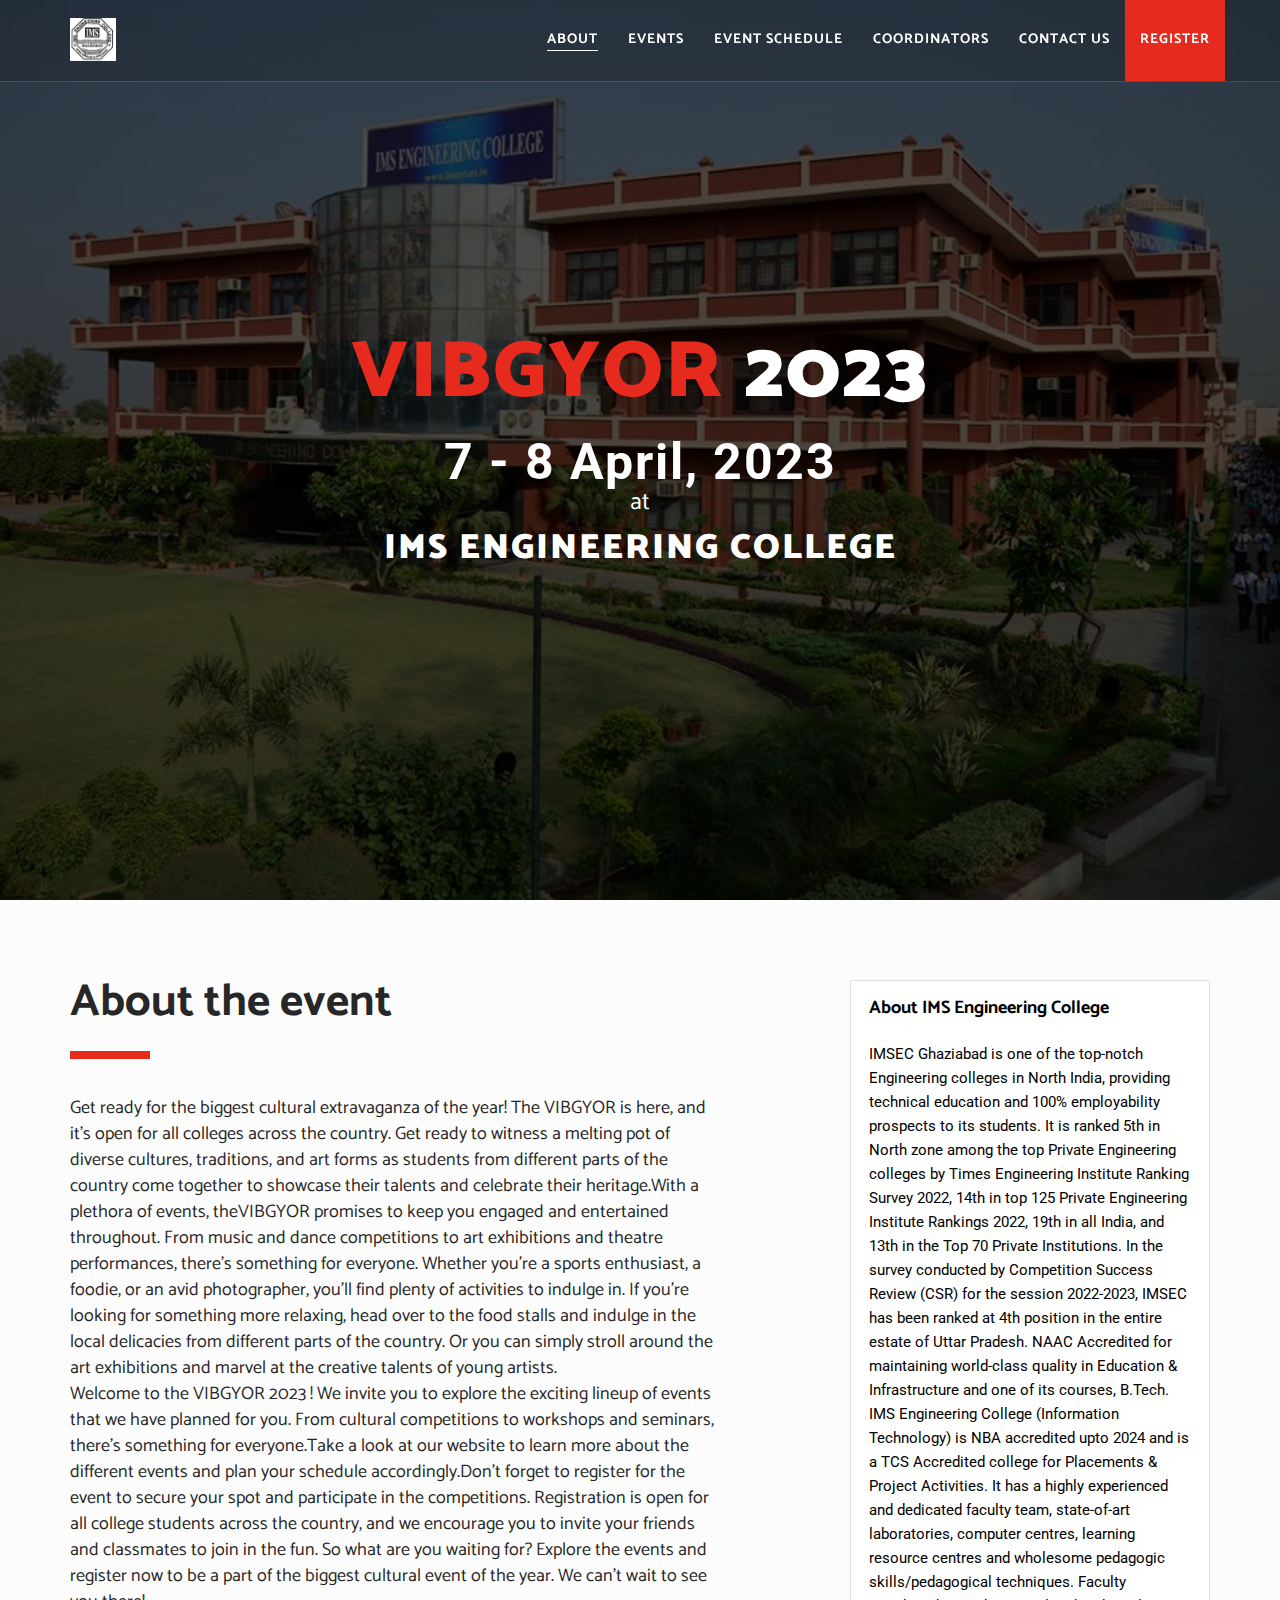
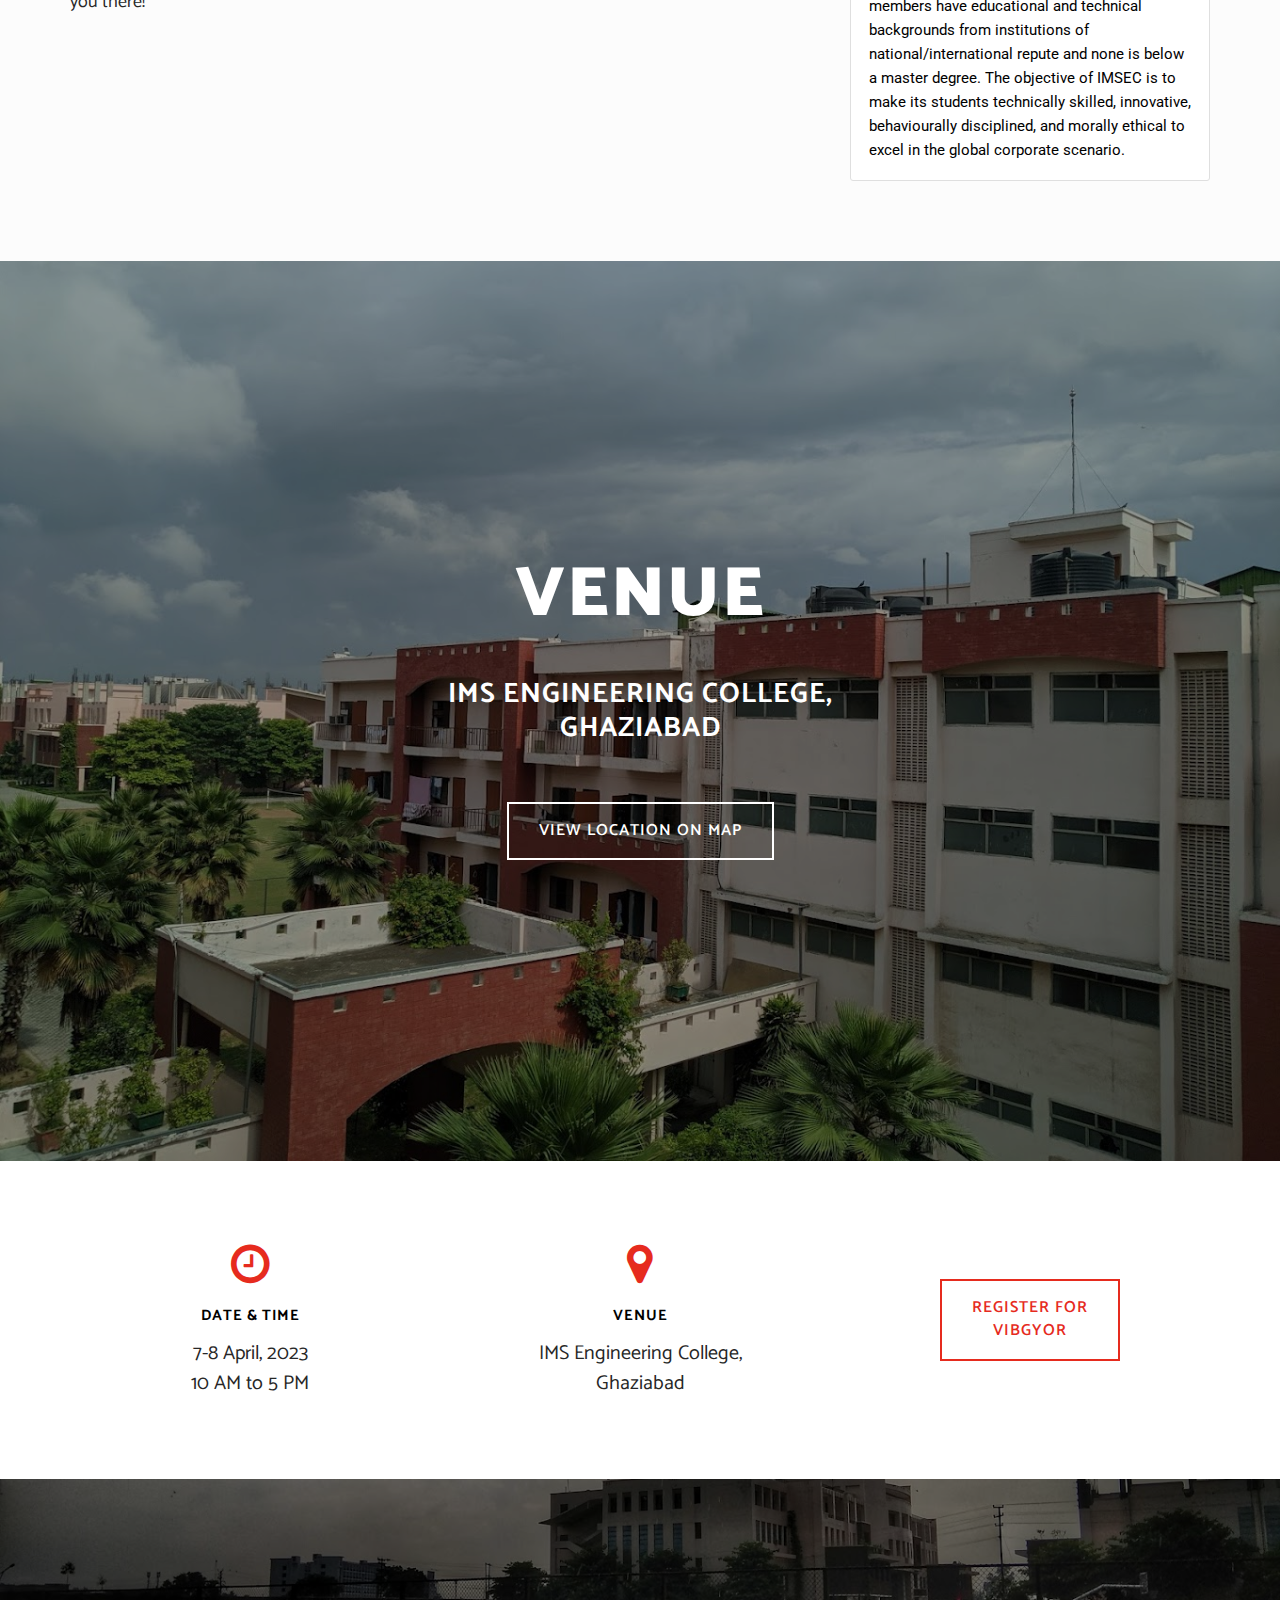
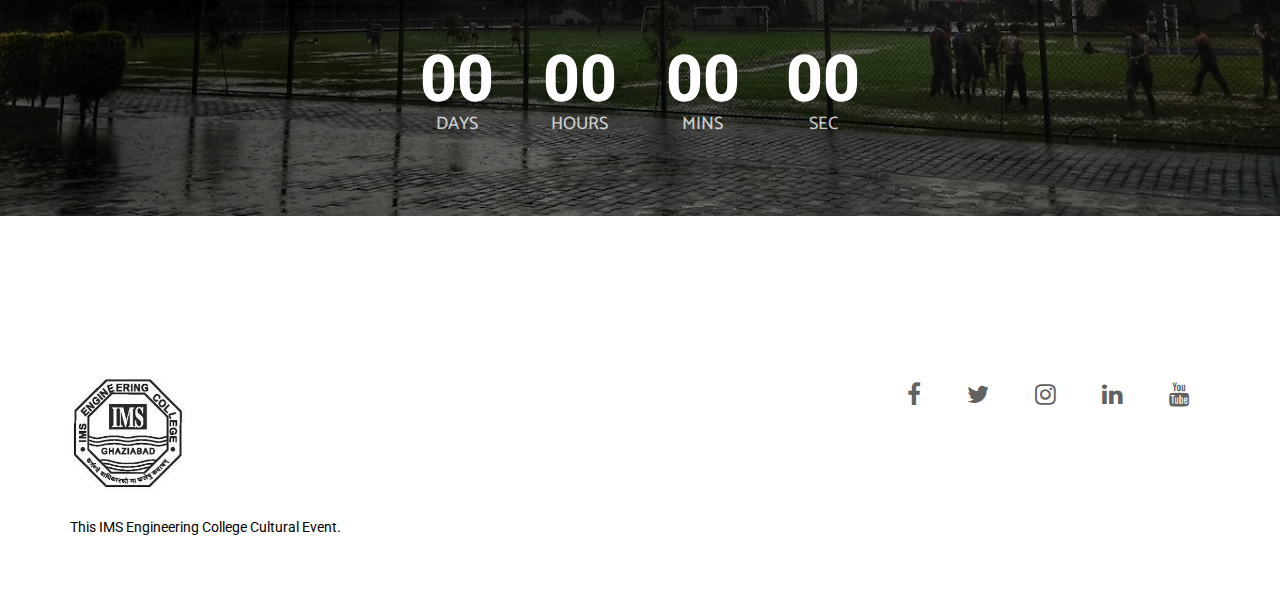
==== index.html @ cf1eb379 "file added" ====
<!DOCTYPE html>

<html class="no-js" lang="en">
<!--<![endif]-->

<head>
  <meta charset="utf-8">
  <meta name="viewport" content="width=device-width, initial-scale=1.0, maximum-scale=1">
  <meta http-equiv="X-UA-Compatible" content="IE=edge">

  <!-- Title, icon, description and keywords -->
  <title>VIBGYOR</title>
  <link rel="shortcut icon" href="res/images/ims.jpg">
  <meta name="description" content="TEDxJMI, x = independently organised TED event. Igniting Minds. This October, at Jamia Millia Islamia.">
  <meta name="keywords" content="TEDx, JMI, Jamia Millia Islamia, New Delhi, event, talks">

  <!-- Social media tags -->
  <!-- Open Graph -->
  <meta property="og:title" content="TEDxJMI">
  <meta property="og:description" content="Igniting Minds. This October, at Jamia Millia Islamia.">
  <meta property="og:image" content="https://tedxjmi.com/res/images/logos/light-social.jpg">
  <meta property="og:url" content="https://tedxjmi.com">
  <!-- Twitter -->
  <meta name="twitter:card" content="summary_large_image">
  <meta name="twitter:site" content="@TEDx_JMI">
  <!-- Google+ -->
  <meta itemprop="name" content="TEDxJMI">
  <meta itemprop="description" content="Igniting Minds. This October, at Jamia Millia Islamia.">
  <meta itemprop="image" content="https://tedxjmi.com/res/images/logos/light-social.jpg">

  <!-- Browser themes -->
  <meta name="theme-color" content="#000">

  <!-- Bootstrap -->
  <link rel="stylesheet" href="res/css/bootstrap.min.css">

  <!-- Font Icons -->
  <link rel="stylesheet" href="res/css/font-awesome.min.css">

  <!-- Plugins -->
  <link rel="stylesheet" href="res/css/flickity.min.css">
  <link rel="stylesheet" href="res/css/magnific-popup.css">

  <!-- Main styles -->
  <link rel="stylesheet" href="res/css/main.css">
  <link rel="stylesheet" href="res/css/style.css">

  <!-- Color skin -->
  <link rel="stylesheet" href="res/css/color_red.css">

  <!-- Modernizr JS for IE8 support of HTML5 elements and media queries -->
  <!--[if lt IE 8]>
  <script src="res/js/modernizr.min.js"></script>
  <![endif]-->
</head>

<body id="page-top">
  <!-- Navigation Start -->
  <nav id="navigation" class="navbar navbar-fixed-top">
    <div class="container">
      <div class="row">
        <div class="navbar-header col-lg-3">
          <button type="button" class="navbar-toggle collapsed" data-toggle="collapse" data-target="#navbar">
            <span class="sr-only">Toggle navigation</span>
            <span class="icon-bar"></span>
            <span class="icon-bar"></span>
            <span class="icon-bar"></span>
          </button>

          <a class="navbar-brand font-family-alt letter-spacing-1 text-extra-large text-uppercase" href="/">
            <img class="logo-navbar-dark" src="res/images/ims.jpg" alt="TEDxJMI"/>
          </a>
        </div>
        <!-- //.navbar-header -->

        <div id="navbar" class="navbar-collapse collapse col-lg-9 pull-right">
          <ul class="nav navbar-nav font-family-alt letter-spacing-1 text-uppercase font-weight-700">
            <li><a href="#page-top" class="page-scroll">About</a></li>
            <li><a href="events/index.html" class="line-height-unset">Events</a></li>
            <li><a href="LIST/Event Schedule.html" class="line-height-unset">EVENT SCHEDULE</a></li>
            <li><a href="LIST/Responsibility.html" class="line-height-unset">Coordinators</a></li>
            <li><a href="contact/index.html" class="line-height-unset">Contact Us</a></li>
            <li class="bg-base-color">
              <a href="./404.html" class="line-height-unset width-100">
                Register
              </a>
            </li>
          </ul>
        </div>
        <!-- //.navbar-collapse -->
      </div>
      <!-- //.row -->
    </div>
    <!-- //.container -->
  </nav>
  <!-- //Navigation End -->



  <!-- Section - Home Start -->
  <section id="home-bg-slideshow" class="bg-gray-dark-2 height-100 no-padding overflow-hidden width-100">
    <!-- BG Slideshow -->
    <div class="bg-slideshow-wrapper flexslider height-100 no-border no-border-radius no-margin width-100">
      <div class="slides height-100 width-100">
        <div class="bg-cover bg-overlay-black-7 display-block height-100 width-100">
          <div class="display-table height-100 position-absolute position-top position-left width-100">
            <div class="display-table-cell vertical-align-middle">
              <div class="container">
                <div class="row">
                  <div class="col-md-10 col-md-offset-1 text-center">
                    <h2 class="font-family-alt font-weight-900 letter-spacing-2 text-white xs-title-extra-large sm-title-extra-large-3 title-extra-large-5">
                      <span class="text-base-color">VIBGYOR</span> 2023
                    </h2>
                    <br>
                    <h3 class="font-weight-700 letter-spacing-2 text-white xs-title-large sm-title-extra-large title-extra-large-3">
                      7 - 8 April, 2023
                    </h3>
                    <p class="font-family-alt text-white sm-title-small title-medium">
                      at
                    </p>
                    <h4 class="font-family-alt font-weight-900 letter-spacing-2 text-uppercase text-white xs-title-small sm-title-medium title-extra-large">
                      IMS ENGINEERING COLLEGE
                    </h4>
                    <!-- <br>
                    <a href="/register/" class="btn btn-base-color sm-btn-medium btn-large">
                      Register Now
                    </a> -->
                  </div>
                  <!-- //.col-md-10 -->
                </div>
                <!-- //.row -->
              </div>
              <!-- //.container -->
            </div>
            <!-- //.display-table-cell -->
          </div>
          <!-- //.display-table -->
        </div>
        <!-- //.bg-cover -->

        <div class="bg-cover bg-overlay-black-7 display-block height-100 width-100">
          <div class="display-table height-100 position-absolute position-top position-left width-100">
            <div class="display-table-cell vertical-align-middle">
              <div class="container">
                <div class="row">
                  <div class="col-md-10 col-md-offset-1 text-center">
                    <h2 class="font-family-alt font-weight-900 letter-spacing-2 text-white xs-title-extra-large sm-title-extra-large-3 title-extra-large-5">
                      <span class="text-base-color">VIBGYOR</span> 2023
                    </h2>
                    <br>
                    <h3 class="font-weight-700 letter-spacing-2 text-white xs-title-large sm-title-extra-large title-extra-large-3">
                      7 - 8 April, 2023
                    </h3>
                    <p class="font-family-alt text-white sm-title-small title-medium">
                      at
                    </p>
                    <h4 class="font-family-alt font-weight-900 letter-spacing-2 text-uppercase text-white xs-title-small sm-title-medium title-extra-large">
                      IMS ENGINEERING COLLEGE
                    </h4>
                    <!-- <br>
                    <a href="/register/" class="btn btn-base-color sm-btn-medium btn-large">
                      Register Now
                    </a> -->
                  </div>
                  <!-- //.col-md-10 -->
                </div>
                <!-- //.row -->
              </div>
              <!-- //.container -->
            </div>
            <!-- //.display-table-cell -->
          </div>
          <!-- //.display-table -->
        </div>
        <!-- //.bg-cover -->
        
        
        <div class="bg-cover bg-overlay-black-7 display-block height-100 width-100">
          <div class="display-table height-100 position-absolute position-top position-left width-100">
            <div class="display-table-cell vertical-align-middle">
              <div class="container">
                <div class="row">
                  <div class="col-md-10 col-md-offset-1 text-center">
                    <h2 class="font-family-alt font-weight-900 letter-spacing-2 text-white xs-title-extra-large sm-title-extra-large-3 title-extra-large-5">
                      <span class="text-base-color">VIBGYOR</span> 2023
                    </h2>
                    <br>
                    <h3 class="font-weight-700 letter-spacing-2 text-white xs-title-large sm-title-extra-large title-extra-large-3">
                      7 - 8 April, 2023
                    </h3>
                    <p class="font-family-alt text-white sm-title-small title-medium">
                      at
                    </p>
                    <h4 class="font-family-alt font-weight-900 letter-spacing-2 text-uppercase text-white xs-title-small sm-title-medium title-extra-large">
                      IMS ENGINEERING COLLEGE
                    </h4>
                    <!-- <br>
                    <a href="/register/" class="btn btn-base-color sm-btn-medium btn-large">
                      Register Now
                    </a> -->
                  </div>
                  <!-- //.col-md-10 -->
                </div>
                <!-- //.row -->
              </div>
              <!-- //.container -->
            </div>
            <!-- //.display-table-cell -->
          </div>
          <!-- //.display-table -->
        </div>
        <!-- //.bg-cover -->
      </div>
      <!-- //.slides -->
    </div>
    <!-- //.bg-slideshow-wrapper -->
  </section>
  <!-- //Section - Home End -->



  <!-- Section - About Start -->
  <section id="about" class="bg-white-3 pull-up">
    <div class="container">
      <div class="row">
        <div class="col-sm-6 col-md-7">
          <h2 class="font-family-alt font-weight-700 sm-title-large title-extra-large-2 text-gray-dark-2">
            About the event
          </h2>
          <span class="bg-base-color margin-4 no-margin-bottom no-margin-rl separator-line-extra-thick-long"></span>
          <div class="row">
            <div class="col-md-12">
              <p class="font-family-alt margin-5-5 no-margin-bottom no-margin-rl sm-text-large text-extra-large text-gray-dark-2">
                Get ready for the biggest cultural extravaganza of the year! The VIBGYOR is here, and it's open for all colleges across the country. Get ready to witness a melting pot of diverse cultures, traditions, and art forms as students from different parts of the country come together to showcase their talents and celebrate their heritage.With a plethora of events, the​VIBGYOR promises to keep you engaged and entertained throughout. From music and dance competitions to art exhibitions and theatre performances, there's something for everyone. Whether you're a sports enthusiast, a foodie, or an avid photographer, you'll find plenty of activities to indulge in. If you're looking for something more relaxing, head over to the food stalls and indulge in the local delicacies from different parts of the country. Or you can simply stroll around the art exhibitions and marvel at the creative talents of young artists.<br>
                Welcome to the VIBGYOR 2023 ! We invite you to explore the exciting lineup of events that we have planned for you. From cultural competitions to workshops and seminars, there's something for everyone.Take a look at our website to learn more about the different events and plan your schedule accordingly.Don't forget to register for the event to secure your spot and participate in the competitions. Registration is open for all college students across the country, and we encourage you to invite your friends and classmates to join in the fun. So what are you waiting for? Explore the events and register now to be a part of the biggest cultural event of the year. We can't wait to see you there!
       
            </div>
            <!-- //.col-sm-6 -->
          </div>
          <!-- //.row -->
        </div>
        <!-- //.col-sm-6 -->

        <div class="col-sm-6 col-md-4 col-md-offset-1 xs-margin-8 xs-no-margin-rl xs-no-margin-bottom">
          <div class="testimonial">
            <div class="bg-white border border-gray-light border-round padding-5 width-100">
              <h4 class="font-weight-700 font-family-alt">
                About IMS Engineering College
              </h4>
              <br>
              <p class="no-margin text-gray-dark- text-large">
                IMSEC Ghaziabad is one of the top-notch Engineering colleges in North India, providing technical education and 100% employability prospects to its students. It is ranked 5th in North zone among the top Private Engineering colleges by Times Engineering Institute Ranking Survey 2022, 14th in top 125 Private Engineering Institute Rankings 2022, 19th in all India, and 13th in the Top 70 Private Institutions. In the survey conducted by Competition Success Review (CSR) for the session 2022-2023, IMSEC has been ranked at 4th position in the entire estate of Uttar Pradesh. NAAC Accredited for maintaining world-class quality in Education & Infrastructure and one of its courses, B.Tech. IMS Engineering College (Information Technology) is NBA accredited upto 2024 and is a TCS Accredited college for Placements & Project Activities. It has a highly experienced and dedicated faculty team, state-of-art laboratories, computer centres, learning resource centres and wholesome pedagogic skills/pedagogical techniques. Faculty members have educational and technical backgrounds from institutions of national/international repute and none is below a master degree. The objective of IMSEC is to make its students technically skilled, innovative, behaviourally disciplined, and morally ethical to excel in the global corporate scenario.</p>
            </div>
            <!-- //.bg-white -->
          </div>
          <!-- //.testimonial -->
        </div>
        <!-- //.col-sm-6 -->
      </div>
    </div>
    <!-- //.container -->
  </section>
  <!-- //Section - About End -->



  <!-- Section - Venue Start -->
  <section id="venue" class="bg-cover bg-overlay-black-4 display-table height-100 no-padding width-100">
    <div class="display-table-cell vertical-align-middle">
      <div class="container">
        <div class="row">
          <div class="col-md-8 col-md-offset-2 text-center">
            <h3 class="display-block font-family-alt font-weight-900 letter-spacing-2 text-uppercase text-white xs-title-extra-large-4 title-extra-large-4">
              Venue
            </h3>
            <br>
            <p class="font-family-alt letter-spacing-1 margin-3 no-margin-bottom no-margin-rl text-white xs-title-small title-large text-uppercase font-weight-700">
              IMS ENGINEERING COLLEGE,<br>
GHAZIABAD
            </p>
            <br>
            <a href="https://www.google.com/maps/dir//IMS+Engineering+College+National+Highway+24,+Near+Dasna+Adhyatmik+Nagar+Ghaziabad,+Uttar+Pradesh+201015/@28.681226,77.509006,16z/data=!4m5!4m4!1m0!1m2!1m1!1s0x390cf25bfb1911eb:0xf3ae086cec3c6807" target="_blank"
                class="btn btn-outline-white sm-btn-medium btn-large margin-4-5 no-margin-bottom no-margin-rl">
              View location on map
            </a>
          </div>
          <!-- //.col-md-8 -->
        </div>
        <!-- //.row -->
      </div>
      <!-- //.container -->
    </div>
    <!-- //.display-table-cell -->
  </section>
  <!-- //Section - Venue End -->



 


  <!-- Section - Event banner start -->
  <section id="event-banner" class="bg-white pull-up">
    <div class="container">
      <div class="row">
        <div class="col-sm-4 text-center">
          <i class="fa fa-clock-o display-block text-base-color title-extra-large-2"></i>
          <span class="display-block font-family-alt font-weight-700 letter-spacing-1 margin-5 no-margin-bottom no-margin-rl text-large text-uppercase">
            Date &amp; Time
          </span>
          <p class="margin-3 font-family-alt no-margin-bottom no-margin-rl title-small text-gray-dark-2">
            7-8 April, 2023<br>
            10 AM to 5 PM
          </p>
        </div>
        <!-- //.col-sm-4 -->

        <div class="col-sm-4 xs-margin-8 xs-no-margin-bottom xs-no-margin-rl text-center">
          <i class="fa fa-map-marker display-block text-base-color title-extra-large-2"></i>
          <span class="display-block font-family-alt font-weight-700 letter-spacing-1 margin-5 no-margin-bottom no-margin-rl text-large text-uppercase">
            Venue
          </span>
          <p class="margin-3 font-family-alt no-margin-bottom no-margin-rl title-small text-gray-dark-2">
            IMS Engineering College,<br>
            Ghaziabad
          </p>
        </div>
        <!-- //.col-sm-4 -->

        <div id="banner-registration" class="col-sm-4 xs-margin-8 xs-no-margin-bottom xs-no-margin-rl text-center">
          <a href="./404.html" class="btn btn-outline-base-color sm-btn-medium btn-large no-margin-rl">
            <span>Register For<br> VIBGYOR</span>
          </a>
        </div>
        <!-- //.col-sm-4 -->
      </div>
      <!-- //.row -->
    </div>
  </section>
  <!-- //Section - Event banner end -->



  <!-- Section - Parallax banner start -->
  <section id="home-bg-parallax" class="height-50 no-padding overflow-hidden width-100">
    <!-- BG Parallax -->
    <div class="bg-parallax bg-overlay-black-5 width-100"></div>

    <div class="display-table height-100 position-absolute position-top position-left width-100">
      <div class="display-table-cell vertical-align-middle">
        <div class="container">
          <div class="row">
            <div class="countdown-timer">
              <div class="days">
                <span class="value">00</span>
                <span class="label">DAYS</span>
              </div>
              <div class="hours">
                <span class="value">00</span>
                <span class="label">HOURS</span>
              </div>
              <div class="minutes">
                <span class="value">00</span>
                <span class="label">MINS</span>
              </div>
              <div class="seconds">
                <span class="value">00</span>
                <span class="label">SEC</span>
              </div>
            </div>
          </div>
          <!-- //.row -->
        </div>
        <!-- //.container -->
      </div>
      <!-- //.display-table-cell -->
    </div>
    <!-- //.display-table -->
  </section>
  <!-- //Section - Parallax banner end -->



  <!-- Footer Start -->
  <footer class="footer bg-white">
    <div class="container">
      <div class="row">
        <div class="col-sm-4">
          <div class="footer-logo xs-text-center">
            <img src="res/images/ims.jpg" alt="">
          </div>
          <!-- //.footer-logo -->
          <p class="disclaimer xs-text-center">
            This IMS Engineering College Cultural Event.          </p>
          <!-- //.disclaimer -->
        </div>
        <!-- //.col-sm-4 -->

        <div class="col-sm-8">
          <div class="footer-social text-right">
            <ul class="list-inline list-unstyled no-margin xs-text-center xs-title-small title-medium">
              <li><a href="https://www.facebook.com/IMSEC143/"><i class="fa fa-facebook"></i></a></li>
              <li><a href="https://twitter.com/IMSECGhaziabad"><i class="fa fa-twitter"></i></a></li>
              <li><a href="https://www.instagram.com/imsecghaziabad143/"><i class="fa fa-instagram"></i></a></li>
              <li><a href="https://www.linkedin.com/in/imsecghaziabad"><i class="fa fa-linkedin"></i></a></li>
              <li><a href="https://www.youtube.com/channel/UCYqo6uXH4BOp4juzGZhh-zg"><i class="fa fa-youtube"></i></a></li>

            </ul>
          </div>
          <!-- //.footer-social -->
        </div>
        <!-- //.col-sm-8 -->
      </div>
      <!-- //.row -->
    </div>
    <!-- //.container -->
  </footer>
  <!-- //Footer End -->


  <!-- Scroll to top -->
  <a href="#page-top" class="page-scroll scroll-to-top"><i class="fa fa-angle-up"></i></a>


  <!-- jQuery -->
  <script src="res/js/jquery.min.js"></script>

  <!-- Bootstrap -->
  <script src="res/js/bootstrap.min.js"></script>

  <!-- Plugins -->
  <script src="res/js/pace.min.js"></script>
  <script src="res/js/debouncer.min.js"></script>
  <script src="res/js/jquery.easing.min.js"></script>
  <script src="res/js/jquery.inview.min.js"></script>
  <script src="res/js/jquery.matchHeight.js"></script>
  <script src="res/js/isotope.pkgd.min.js"></script>
  <script src="res/js/imagesloaded.pkgd.min.js"></script>
  <script src="res/js/flickity.pkgd.min.js"></script>
  <script src="res/js/jquery.magnific-popup.min.js"></script>
  <script src="res/js/jquery.validate.min.js"></script>

  <!-- BG slideshow -->
  <script src="res/js/jquery.flexslider.min.js"></script>

  <!-- BG Parallax JS -->
  <script src="res/js/TweenMax.min.js"></script>
  <script src="res/js/ScrollMagic.min.js"></script>
  <script src="res/js/animation.gsap.min.js"></script>

  <!-- Theme -->
  <script src="res/js/main.js"></script>

  <!-- Countdown -->
  <script src="res/js/jquery.countdown.min.js"></script>
  <script src="res/js/countdown.js"></script>

</body>

</html>
---- res/css/main.css ----
@import url(https://fonts.googleapis.com/css?family=Roboto:300,400,700);
@import url(https://fonts.googleapis.com/css?family=Catamaran:400,700,900);

body,
html,
ul {
  margin: 0;
  padding: 0
}
ol {
  padding-left: 0
}

.features-box p,
img {
  -webkit-backface-visibility: hidden
}

body,
html {
  height: 100%
}

body {
  color: #000;
  font-family: Roboto, sans-serif;
  font-size: 14px;
  -webkit-font-smoothing: antialiased;
  line-height: 23px;
  overflow-x: hidden
}

p {
  font-size: 16px
}

a,
a:active {
  color: #626262;
  text-decoration: none
}

a:focus,
a:hover {
  color: #272727;
  text-decoration: none
}

a:focus {
  outline: 0!important
}

img {
  height: auto;
  max-width: 100%
}

video {
  background-size: cover;
  display: table-cell;
  vertical-align: middle;
  width: 100%
}

dl,
ol,
ul {
  list-style-position: outside
}

ul {
  list-style: none
}

iframe {
  border: 0
}

input,
select,
textarea {
  letter-spacing: 1px;
  margin: 0 0 20px;
  max-width: 100%;
  padding: 8px 15px;
  resize: none;
  width: 100%;
  border: 2px solid rgba(0, 0, 0, .13)!important;
  font-size: 13px
}

input[type=button],
input[type=text],
input[type=email],
input[type=search],
input[type=password],
input[type=submit],
select,
textarea {
  -webkit-appearance: none;
  -moz-appearance: none;
  appearance: none;
  border-radius: 0;
  -webkit-transition: border .2s ease-in-out;
  -moz-transition: border .2s ease-in-out;
  -o-transition: border .2s ease-in-out;
  transition: border .2s ease-in-out;
  padding: 12px 24px
}

input:focus,
textarea:focus {
  border: 1px solid #989898;
  outline: 0
}

input[type=submit] {
  width: auto
}

select {
  color: #272727;
  outline: 0
}

select::-ms-expand {
  display: none
}

.select-wrapper {
  background: url(../images/icons/select-arrow.png) 97% 50% no-repeat #fff;
  box-shadow: none;
  margin-bottom: 20px;
  overflow: hidden;
  width: 100%
}

.select-wrapper select {
  background-color: transparent;
  background-image: none;
  cursor: pointer;
  margin-bottom: 0
}

form .error {
  border-color: #c00!important
}

form label.error {
  display: none!important
}

::selection {
  background: #dfdfdf;
  color: #000
}

::-moz-selection {
  background: #dfdfdf;
  color: #000
}

::-webkit-input-placeholder {
  color: #666!important;
  font-size: 13px;
  text-overflow: ellipsis
}

:-moz-placeholder {
  color: #666!important;
  font-size: 13px;
  opacity: 1;
  text-overflow: ellipsis
}

:-ms-input-placeholder {
  color: #666!important;
  font-size: 13px;
  opacity: 1;
  text-overflow: ellipsis
}

::-webkit-scrollbar {
  width: 12px
}

::-webkit-scrollbar-track {
  -webkit-box-shadow: inset 0 0 6px rgba(0, 0, 0, .3);
  -moz-box-shadow: inset 0 0 6px rgba(0, 0, 0, .3);
  box-shadow: inset 0 0 6px rgba(0, 0, 0, .3)
}

::-webkit-scrollbar-thumb {
  background: rgba(210, 210, 210, .8);
  -webkit-box-shadow: inset 0 0 6px rgba(0, 0, 0, .5);
  -moz-box-shadow: inset 0 0 6px rgba(0, 0, 0, .5);
  box-shadow: inset 0 0 6px rgba(0, 0, 0, .5)
}

::-webkit-scrollbar-thumb:window-inactive {
  background: rgba(210, 210, 210, .4)
}

h1,
h2,
h3,
h4,
h5,
h6 {
  margin: 0;
  padding: 0
}

.text-extra-small {
  font-size: 10px!important;
  line-height: 15px!important
}

.text-small {
  font-size: 11px!important;
  line-height: 20px!important
}

.text-medium {
  font-size: 14px!important;
  line-height: 22px!important
}

.text-large {
  font-size: 15px!important;
  line-height: 24px!important
}

.text-extra-large {
  font-size: 18px!important;
  line-height: 26px!important
}

.title-small {
  font-size: 20px!important;
  line-height: 30px!important
}

.title-medium {
  font-size: 24px!important;
  line-height: 32px!important
}

.title-large {
  font-size: 28px!important;
  line-height: 34px!important
}

.title-extra-large {
  font-size: 35px!important;
  line-height: 38px!important
}

.title-extra-large-2 {
  font-size: 45px!important;
  line-height: 45px!important
}

.title-extra-large-3 {
  font-size: 50px!important;
  line-height: 50px!important
}

.title-extra-large-4 {
  font-size: 70px!important;
  line-height: 70px!important
}

.title-extra-large-5 {
  font-size: 80px!important;
  line-height: 80px!important
}

.title-big {
  font-size: 100px!important;
  line-height: 100px!important
}

.title-big-2 {
  font-size: 125px!important;
  line-height: 125px!important
}

.title-big-3 {
  font-size: 150px!important;
  line-height: 150px!important
}

.font-family-base {
  font-family: Roboto, sans-serif!important
}

.btn,
.font-family-alt {
  font-family: Catamaran, sans-serif!important
}

.font-weight-100 {
  font-weight: 100!important
}

.font-weight-300 {
  font-weight: 300!important
}

.font-weight-400 {
  font-weight: 400!important
}

.font-weight-600 {
  font-weight: 600!important
}

.font-weight-700 {
  font-weight: 700!important
}

.font-weight-900 {
  font-weight: 900!important
}

.letter-spacing-1 {
  letter-spacing: 1px!important
}

.letter-spacing-2 {
  letter-spacing: 2px!important
}

.letter-spacing-3 {
  letter-spacing: 3px!important
}

.letter-spacing-4 {
  letter-spacing: 4px!important
}

.letter-spacing-5 {
  letter-spacing: 5px!important
}

.letter-spacing-6 {
  letter-spacing: 6px!important
}

.letter-spacing-7 {
  letter-spacing: 7px!important
}

.letter-spacing-8 {
  letter-spacing: 8px!important
}

.letter-spacing-9 {
  letter-spacing: 9px!important
}

.letter-spacing-10 {
  letter-spacing: 10px!important
}

.no-letter-spacing {
  letter-spacing: 0!important
}

.line-height-none {
  line-height: 0!important
}

.line-height-unset {
  line-height: unset!important
}

.text-decoration-line-through {
  text-decoration: line-through!important
}

.text-decoration-underline {
  text-decoration: underline!important
}

.text-transform-none {
  text-transform: none!important
}

.text-transform-unset {
  text-transform: unset!important
}

.word-wrap {
  word-wrap: break-word
}

.bg-cover,
.bg-fix,
.bg-parallax {
  background-repeat: no-repeat!important;
  overflow: hidden;
  background-position: center center!important;
  position: relative;
  background-size: cover!important
}

.bg-fix {
  -webkit-animation-duration: 0s;
  -webkit-animation-fill-mode: none;
  background-attachment: fixed!important
}

.bg-parallax {
  height: 150%;
  top: -75%
}

.bg-position-top {
  background-position: right top!important
}

.bg-position-right {
  background-position: right center!important
}

.bg-position-left {
  background-position: left center!important
}

.bg-hover-transparent:hover {
  background-color: transparent!important
}

.bg-overlay-black-1,
.bg-overlay-black-2,
.bg-overlay-black-3,
.bg-overlay-black-4,
.bg-overlay-black-5,
.bg-overlay-black-6,
.bg-overlay-black-7,
.bg-overlay-black-8,
.bg-overlay-black-9,
.bg-overlay-gray-1,
.bg-overlay-gray-2,
.bg-overlay-gray-3,
.bg-overlay-gray-4,
.bg-overlay-gray-5,
.bg-overlay-gray-6,
.bg-overlay-gray-7,
.bg-overlay-gray-8,
.bg-overlay-gray-9 {
  position: relative
}

.bg-overlay-black-1:before,
.bg-overlay-black-2:before,
.bg-overlay-black-3:before,
.bg-overlay-black-4:before,
.bg-overlay-black-5:before,
.bg-overlay-black-6:before,
.bg-overlay-black-7:before,
.bg-overlay-black-8:before,
.bg-overlay-black-9:before,
.bg-overlay-gray-1:before,
.bg-overlay-gray-2:before,
.bg-overlay-gray-3:before,
.bg-overlay-gray-4:before,
.bg-overlay-gray-5:before,
.bg-overlay-gray-6:before,
.bg-overlay-gray-7:before,
.bg-overlay-gray-8:before,
.bg-overlay-gray-9:before {
  content: '';
  display: block;
  height: 100%;
  left: 0;
  position: absolute;
  top: 0;
  width: 100%
}

.bg-overlay-black-1:before {
  background: rgba(0, 0, 0, .1)!important
}

.bg-overlay-black-2:before {
  background: rgba(0, 0, 0, .2)!important
}

.bg-overlay-black-3:before {
  background: rgba(0, 0, 0, .3)!important
}

.bg-overlay-black-4:before {
  background: rgba(0, 0, 0, .4)!important
}

.bg-overlay-black-5:before {
  background: rgba(0, 0, 0, .5)!important
}

.bg-overlay-black-6:before {
  background: rgba(0, 0, 0, .6)!important
}

.bg-overlay-black-7:before {
  background: rgba(0, 0, 0, .7)!important
}

.bg-overlay-black-8:before {
  background: rgba(0, 0, 0, .8)!important
}

.bg-overlay-black-9:before {
  background: rgba(0, 0, 0, .9)!important
}

.bg-overlay-gray-1:before {
  background: rgba(37, 37, 37, .1)!important
}

.bg-overlay-gray-2:before {
  background: rgba(37, 37, 37, .2)!important
}

.bg-overlay-gray-3:before {
  background: rgba(37, 37, 37, .3)!important
}

.bg-overlay-gray-4:before {
  background: rgba(37, 37, 37, .4)!important
}

.bg-overlay-gray-5:before {
  background: rgba(37, 37, 37, .5)!important
}

.bg-overlay-gray-6:before {
  background: rgba(37, 37, 37, .6)!important
}

.bg-overlay-gray-7:before {
  background: rgba(37, 37, 37, .7)!important
}

.bg-overlay-gray-8:before {
  background: rgba(37, 37, 37, .8)!important
}

.bg-overlay-gray-9:before {
  background: rgba(37, 37, 37, .9)!important
}

.border {
  border: 1px solid rgba(0, 0, 0, .1)!important
}

.border-top {
  border-top: 1px solid rgba(0, 0, 0, .1)
}

.border-right {
  border-right: 1px solid rgba(0, 0, 0, .1)
}

.border-bottom {
  border-bottom: 1px solid rgba(0, 0, 0, .1)
}

.border-left {
  border-left: 1px solid rgba(0, 0, 0, .1)
}

.border-thick {
  border-width: 2px!important
}

.border-medium-thick {
  border-width: 3px!important
}

.border-extra-thick {
  border-width: 4px!important
}

.no-border-tb,
.no-border-top {
  border-top: none!important
}

.no-border-bottom,
.no-border-tb {
  border-bottom: none!important
}

.no-border-right,
.no-border-rl {
  border-right: none!important
}

.no-border-left,
.no-border-rl {
  border-left: none!important
}

.border-circle {
  border-radius: 50%!important
}

.border-round {
  border-radius: 3px!important
}

.no-border {
  border: none!important
}

.no-border-radius {
  border-radius: 0!important
}

.button {
  margin-top: 0;
  margin-bottom: 0
}

.btn {
  border: 2px solid transparent;
  border-radius: 0;
  display: inline-block;
  font-size: 12px;
  font-weight: 600;
  letter-spacing: 1px;
  margin-right: 15px;
  padding: 8px 20px 9px;
  text-transform: uppercase;
  width: auto;
  -webkit-transition: all .2s ease-in-out;
  -moz-transition: all .2s ease-in-out;
  -o-transition: all .2s ease-in-out;
  transition: all .2s ease-in-out
}

.btn:hover {
  background-color: transparent
}

.btn:focus {
  border-width: 2px!important
}

.btn i {
  margin-right: 5px
}

.btn-round {
  border-radius: 4px!important
}

.btn.btn-extra-small {
  font-size: 9px;
  padding: 4px 12px 3px
}

.btn.btn-small {
  font-size: 11px;
  padding: 5px 14px
}

.btn.btn-medium {
  font-size: 14px;
  padding: 10px 22px
}

.btn.btn-large {
  font-size: 16px;
  padding: 16px 30px
}

.btn.btn-extra-large {
  font-size: 18px;
  padding: 18px 35px
}

.btn.btn-hover-transparent:hover {
  background-color: transparent!important
}

.btn.btn-border-thin,
.btn.btn-border-thin:focus {
  border-width: 1px!important
}

.btn.btn-border-thick,
.btn.btn-border-thick:focus {
  border-width: 4px!important
}

.display-block {
  display: block!important
}

.display-inherit {
  display: inherit!important
}

.display-inline {
  display: inline!important
}

.display-inline-block {
  display: inline-block!important
}

.display-none {
  display: none!important
}

.display-table {
  display: table!important
}

.display-table-cell {
  display: table-cell!important
}

.ease {
  -webkit-transition: all .2s ease-in-out;
  -moz-transition: all .2s ease-in-out;
  -o-transition: all .2s ease-in-out;
  transition: all .2s ease-in-out
}

.title-sideline-base-color,
.title-sideline-black,
.title-sideline-blue,
.title-sideline-gray,
.title-sideline-gray-dark,
.title-sideline-gray-dark-2,
.title-sideline-gray-light,
.title-sideline-gray-light-2,
.title-sideline-green,
.title-sideline-green-2,
.title-sideline-orange,
.title-sideline-orange-2,
.title-sideline-pink,
.title-sideline-purple,
.title-sideline-red,
.title-sideline-white,
.title-sideline-white-2,
.title-sideline-white-3,
.title-strikethrough-base-color,
.title-strikethrough-black,
.title-strikethrough-blue,
.title-strikethrough-gray,
.title-strikethrough-gray-dark,
.title-strikethrough-gray-dark-2,
.title-strikethrough-gray-light,
.title-strikethrough-gray-light-2,
.title-strikethrough-green,
.title-strikethrough-green-2,
.title-strikethrough-orange,
.title-strikethrough-orange-2,
.title-strikethrough-pink,
.title-strikethrough-purple,
.title-strikethrough-red,
.title-strikethrough-white,
.title-strikethrough-white-2,
.title-strikethrough-white-3,
.title-underline-base-color,
.title-underline-black,
.title-underline-blue,
.title-underline-gray,
.title-underline-gray-dark,
.title-underline-gray-dark-2,
.title-underline-gray-light,
.title-underline-gray-light-2,
.title-underline-green,
.title-underline-green-2,
.title-underline-orange,
.title-underline-orange-2,
.title-underline-pink,
.title-underline-purple,
.title-underline-red,
.title-underline-thick-base-color,
.title-underline-thick-black,
.title-underline-thick-blue,
.title-underline-thick-gray,
.title-underline-thick-gray-dark,
.title-underline-thick-gray-dark-2,
.title-underline-thick-gray-light,
.title-underline-thick-gray-light-2,
.title-underline-thick-green,
.title-underline-thick-green-2,
.title-underline-thick-orange,
.title-underline-thick-orange-2,
.title-underline-thick-pink,
.title-underline-thick-purple,
.title-underline-thick-red,
.title-underline-thick-white,
.title-underline-thick-white-2,
.title-underline-thick-white-3,
.title-underline-white,
.title-underline-white-2,
.title-underline-white-3 {
  display: inline-block
}

.title-sideline-base-color,
.title-sideline-black,
.title-sideline-blue,
.title-sideline-gray,
.title-sideline-gray-dark,
.title-sideline-gray-dark-2,
.title-sideline-gray-light,
.title-sideline-gray-light-2,
.title-sideline-green,
.title-sideline-green-2,
.title-sideline-orange,
.title-sideline-orange-2,
.title-sideline-pink,
.title-sideline-purple,
.title-sideline-red,
.title-sideline-white,
.title-sideline-white-2,
.title-sideline-white-3,
.title-strikethrough-base-color,
.title-strikethrough-black,
.title-strikethrough-blue,
.title-strikethrough-gray,
.title-strikethrough-gray-dark,
.title-strikethrough-gray-dark-2,
.title-strikethrough-gray-light,
.title-strikethrough-gray-light-2,
.title-strikethrough-green,
.title-strikethrough-green-2,
.title-strikethrough-orange,
.title-strikethrough-orange-2,
.title-strikethrough-pink,
.title-strikethrough-purple,
.title-strikethrough-red,
.title-strikethrough-white,
.title-strikethrough-white-2,
.title-strikethrough-white-3 {
  position: relative
}

.title-underline-base-color,
.title-underline-black,
.title-underline-blue,
.title-underline-gray,
.title-underline-gray-dark,
.title-underline-gray-dark-2,
.title-underline-gray-light,
.title-underline-gray-light-2,
.title-underline-green,
.title-underline-green-2,
.title-underline-orange,
.title-underline-orange-2,
.title-underline-pink,
.title-underline-purple,
.title-underline-red,
.title-underline-white,
.title-underline-white-2,
.title-underline-white-3 {
  border-bottom: 2px solid transparent;
  padding-bottom: 3px
}

.title-underline-thick-base-color,
.title-underline-thick-black,
.title-underline-thick-blue,
.title-underline-thick-gray,
.title-underline-thick-gray-dark,
.title-underline-thick-gray-dark-2,
.title-underline-thick-gray-light,
.title-underline-thick-gray-light-2,
.title-underline-thick-green,
.title-underline-thick-green-2,
.title-underline-thick-orange,
.title-underline-thick-orange-2,
.title-underline-thick-pink,
.title-underline-thick-purple,
.title-underline-thick-red,
.title-underline-thick-white,
.title-underline-thick-white-2,
.title-underline-thick-white-3 {
  border-bottom: 5px solid transparent;
  padding-bottom: 4px
}

.title-sideline-base-color,
.title-sideline-black,
.title-sideline-blue,
.title-sideline-gray,
.title-sideline-gray-dark,
.title-sideline-gray-dark-2,
.title-sideline-gray-light,
.title-sideline-gray-light-2,
.title-sideline-green,
.title-sideline-green-2,
.title-sideline-orange,
.title-sideline-orange-2,
.title-sideline-pink,
.title-sideline-purple,
.title-sideline-red,
.title-sideline-white,
.title-sideline-white-2,
.title-sideline-white-3 {
  padding: 0
}

.title-sideline-base-color:before,
.title-sideline-black:before,
.title-sideline-blue:before,
.title-sideline-gray-dark-2:before,
.title-sideline-gray-dark:before,
.title-sideline-gray-light-2:before,
.title-sideline-gray-light:before,
.title-sideline-gray:before,
.title-sideline-green-2:before,
.title-sideline-green:before,
.title-sideline-orange-2:before,
.title-sideline-orange:before,
.title-sideline-pink:before,
.title-sideline-purple:before,
.title-sideline-red:before,
.title-sideline-white-2:before,
.title-sideline-white-3:before,
.title-sideline-white:before {
  content: '';
  margin-top: -2px;
  position: absolute;
  left: -20px;
  top: 50%;
  width: 12px;
  height: 4px
}

.title-strikethrough-base-color:before,
.title-strikethrough-black:before,
.title-strikethrough-blue:before,
.title-strikethrough-gray-dark-2:before,
.title-strikethrough-gray-dark:before,
.title-strikethrough-gray-light-2:before,
.title-strikethrough-gray-light:before,
.title-strikethrough-gray:before,
.title-strikethrough-green-2:before,
.title-strikethrough-green:before,
.title-strikethrough-orange-2:before,
.title-strikethrough-orange:before,
.title-strikethrough-pink:before,
.title-strikethrough-purple:before,
.title-strikethrough-red:before,
.title-strikethrough-white-2:before,
.title-strikethrough-white-3:before,
.title-strikethrough-white:before {
  content: '';
  display: block;
  margin-top: -1px;
  position: absolute;
  top: 50%;
  left: 0;
  width: 100%;
  height: 2px
}

.height-50 {
  height: 50%!important
}

.height-100 {
  height: 100%!important
}

.height-auto {
  height: auto!important
}

.min-height-100 {
  min-height: 100%
}

.img-box-shadow {
  box-shadow: 0 0 25px 0 rgba(0, 0, 0, .04)
}

.img-box-shadow-shallow {
  box-shadow: 0 0 20px 0 rgba(0, 0, 0, .06)
}

.img-box-shadow-wide {
  box-shadow: 0 23px 40px rgba(0, 0, 0, .2)
}

.margin-1 {
  margin: 1%!important
}

.margin-1-5 {
  margin: 1.5%!important
}

.margin-2 {
  margin: 2%!important
}

.margin-2-5 {
  margin: 2.5%!important
}

.margin-3 {
  margin: 3%!important
}

.margin-3-5 {
  margin: 3.5%!important
}

.margin-4 {
  margin: 4%!important
}

.margin-4-5 {
  margin: 4.5%!important
}

.margin-5 {
  margin: 5%!important
}

.margin-5-5 {
  margin: 5.5%!important
}

.margin-6 {
  margin: 6%!important
}

.margin-6-5 {
  margin: 6.5%!important
}

.margin-7 {
  margin: 7%!important
}

.margin-7-5 {
  margin: 7.5%!important
}

.margin-8 {
  margin: 8%!important
}

.margin-8-5 {
  margin: 8.5%!important
}

.margin-9 {
  margin: 9%!important
}

.margin-9-5 {
  margin: 9.5%!important
}

.margin-10 {
  margin: 10%!important
}

.margin-10-5 {
  margin: 10.5%!important
}

.margin-11 {
  margin: 11%!important
}

.margin-11-5 {
  margin: 11.5%!important
}

.margin-12 {
  margin: 12%!important
}

.margin-12-5 {
  margin: 12.5%!important
}

.margin-13 {
  margin: 13%!important
}

.margin-13-5 {
  margin: 13.5%!important
}

.margin-14 {
  margin: 14%!important
}

.margin-14-5 {
  margin: 14.5%!important
}

.margin-15 {
  margin: 15%!important
}

.margin-15-5 {
  margin: 15.5%!important
}

.margin-16 {
  margin: 16%!important
}

.margin-16-5 {
  margin: 16.5%!important
}

.margin-17 {
  margin: 17%!important
}

.margin-17-5 {
  margin: 17.5%!important
}

.margin-18 {
  margin: 18%!important
}

.margin-18-5 {
  margin: 18.5%!important
}

.margin-19 {
  margin: 19%!important
}

.margin-19-5 {
  margin: 19.5%!important
}

.margin-20 {
  margin: 20%!important
}

.margin-20-5 {
  margin: 20.5%!important
}

.no-margin-tb,
.no-margin-top {
  margin-top: 0!important
}

.no-margin-bottom,
.no-margin-tb {
  margin-bottom: 0!important
}

.margin-rl-auto {
  margin-right: auto!important;
  margin-left: auto!important
}

.margin-top-16p {
  margin-top: 16px;
}

.no-margin-right,
.no-margin-rl {
  margin-right: 0!important
}

.no-margin-left,
.no-margin-rl {
  margin-left: 0!important
}

.no-margin {
  margin: 0!important
}

.opacity-0 {
  opacity: 0!important
}

.opacity-1 {
  opacity: .1!important
}

.opacity-2 {
  opacity: .2!important
}

.opacity-3 {
  opacity: .3!important
}

.opacity-4 {
  opacity: .4!important
}

.opacity-5 {
  opacity: .5!important
}

.opacity-6 {
  opacity: .6!important
}

.opacity-7 {
  opacity: .7!important
}

.opacity-8 {
  opacity: .8!important
}

.opacity-9 {
  opacity: .9!important
}

.no-opacity {
  opacity: 1!important
}

.overflow-auto {
  overflow: auto!important
}

.overflow-hidden {
  overflow: hidden!important
}

.overflow-visible {
  overflow: visible!important
}

.padding-1 {
  padding: 1%!important
}

.padding-1-5 {
  padding: 1.5%!important
}

.padding-2 {
  padding: 2%!important
}

.padding-2-5 {
  padding: 2.5%!important
}

.padding-3 {
  padding: 3%!important
}

.padding-3-5 {
  padding: 3.5%!important
}

.padding-4 {
  padding: 4%!important
}

.padding-4-5 {
  padding: 4.5%!important
}

.padding-5 {
  padding: 5%!important
}

.padding-5-5 {
  padding: 5.5%!important
}

.padding-6 {
  padding: 6%!important
}

.padding-6-5 {
  padding: 6.5%!important
}

.padding-7 {
  padding: 7%!important
}

.padding-7-5 {
  padding: 7.5%!important
}

.padding-8 {
  padding: 8%!important
}

.padding-8-5 {
  padding: 8.5%!important
}

.padding-9 {
  padding: 9%!important
}

.padding-9-5 {
  padding: 9.5%!important
}

.padding-10 {
  padding: 10%!important
}

.padding-10-5 {
  padding: 10.5%!important
}

.padding-11 {
  padding: 11%!important
}

.padding-11-5 {
  padding: 11.5%!important
}

.padding-12 {
  padding: 12%!important
}

.padding-12-5 {
  padding: 12.5%!important
}

.padding-13 {
  padding: 13%!important
}

.padding-13-5 {
  padding: 13.5%!important
}

.padding-14 {
  padding: 14%!important
}

.padding-14-5 {
  padding: 14.5%!important
}

.padding-15 {
  padding: 15%!important
}

.padding-15-5 {
  padding: 15.5%!important
}

.padding-16 {
  padding: 16%!important
}

.padding-16-5 {
  padding: 16.5%!important
}

.padding-17 {
  padding: 17%!important
}

.padding-17-5 {
  padding: 17.5%!important
}

.padding-18 {
  padding: 18%!important
}

.padding-18-5 {
  padding: 18.5%!important
}

.padding-19 {
  padding: 19%!important
}

.padding-19-5 {
  padding: 19.5%!important
}

.padding-20 {
  padding: 20%!important
}

.padding-20-5 {
  padding: 20.5%!important
}

.padding-tb-9px {
  padding-top: 9px;
  padding-bottom: 9px
}

.no-padding-tb,
.no-padding-top {
  padding-top: 0!important
}

.no-padding-bottom,
.no-padding-tb {
  padding-bottom: 0!important
}

.padding-rl-13px {
  padding-right: 13px;
  padding-left: 13px
}

.no-padding-right,
.no-padding-rl {
  padding-right: 0!important
}

.no-padding-left,
.no-padding-rl {
  padding-left: 0!important
}

.no-padding {
  padding: 0!important
}

.position-absolute {
  position: absolute!important
}

.position-fixed {
  position: fixed!important
}

.position-relative {
  position: relative!important
}

.position-top {
  top: 0!important
}

.position-right {
  right: 0!important
}

.position-bottom {
  bottom: 0!important
}

.position-left {
  left: 0!important
}

.position-top-50 {
  top: 50%!important
}

.position-left-50 {
  left: 50%!important
}

.separator-line,
.separator-line-extra-thick,
.separator-line-extra-thick-full,
.separator-line-extra-thick-long,
.separator-line-full,
.separator-line-long,
.separator-line-medium-thick,
.separator-line-medium-thick-full,
.separator-line-medium-thick-long,
.separator-line-thick,
.separator-line-thick-full,
.separator-line-thick-long,
.separator-line-thin,
.separator-line-thin-full,
.separator-line-thin-long {
  display: block
}

.separator-line-thin,
.separator-line-thin-full,
.separator-line-thin-long {
  height: 1px
}

.separator-line,
.separator-line-full,
.separator-line-long {
  height: 2px
}

.separator-line-thick,
.separator-line-thick-full,
.separator-line-thick-long {
  height: 4px
}

.separator-line-medium-thick,
.separator-line-medium-thick-full,
.separator-line-medium-thick-long {
  height: 6px
}

.separator-line-extra-thick,
.separator-line-extra-thick-full,
.separator-line-extra-thick-long {
  height: 8px
}

.separator-line,
.separator-line-extra-thick,
.separator-line-medium-thick,
.separator-line-thick,
.separator-line-thin {
  width: 30px
}

.separator-line-extra-thick-long,
.separator-line-long,
.separator-line-medium-thick-long,
.separator-line-thick-long,
.separator-line-thin-long {
  width: 80px
}

.separator-line-extra-thick-full,
.separator-line-full,
.separator-line-medium-thick-full,
.separator-line-thick-full,
.separator-line-thin-full {
  width: 100%
}

.vertical-align-top {
  vertical-align: top!important
}

.vertical-align-middle {
  vertical-align: middle!important
}

.vertical-align-bottom {
  vertical-align: bottom!important
}

.width-20 {
  width: 20%!important
}

.width-25 {
  width: 25%!important
}

.width-50 {
  width: 50%!important
}

.width-100 {
  width: 100%!important
}

.width-auto {
  width: auto!important
}

.min-width-100 {
  min-width: 100%
}

.features-box:hover .show-on-hover:not(.disabled) {
  opacity: .8
}

.features-box .box-shadow-yes {
  -webkit-box-shadow: 5px 5px 30px 0 rgba(0, 0, 0, .03);
  -moz-box-shadow: 5px 5px 30px 0 rgba(0, 0, 0, .03);
  box-shadow: 5px 5px 30px 0 rgba(0, 0, 0, .03)
}

.features-box .show-on-hover {
  opacity: 0
}

.features-box .show-on-hover.active {
  opacity: .8
}

.carousel.carousel-fullscreen,
.carousel.carousel-fullscreen .flickity-viewport {
  height: 100%!important;
  width: 100%!important
}

.gallery-grid figcaption,
.gallery-grid figcaption .display-table,
.gallery-grid img {
  -webkit-transition: all .3s ease;
  -moz-transition: all .3s ease;
  -o-transition: all .3s ease;
  transition: all .3s ease
}

.gallery-wrapper {
  clear: both;
  width: 100%
}

.gallery-grid .item {
  float: left
}

.gallery-grid figure {
  overflow: hidden;
  position: relative;
  width: 100%;
  height: 100%
}

.gallery-grid figcaption {
  background-color: rgba(0, 0, 0, .6);
  height: 100%;
  opacity: 0;
  position: absolute;
  top: 0;
  left: 0;
  width: 100%
}

.gallery-grid figure:hover figcaption,
.mfp-bg {
  opacity: 1
}

.gallery-grid figcaption a {
  display: block;
  height: 100%;
  position: absolute;
  top: 0;
  left: 0;
  width: 100%
}

.gallery-grid figcaption .display-table {
  bottom: 0;
  margin-bottom: -100%;
  position: absolute;
  text-align: center;
  left: 0;
  width: 100%;
  height: 50%
}

.gallery-grid figcaption .display-table-cell {
  padding: 0 50px;
  vertical-align: middle
}

.gallery-grid img {
  display: block;
  position: relative;
  top: 0;
  width: 100%
}

.gallery-grid.grid-col-2 .item {
  width: 50%
}

.gallery-grid.grid-col-3 .item {
  width: 33.33%
}

.gallery-grid.grid-col-4 .item {
  width: 25%
}

.gallery-grid.gutter-small {
  margin-left: -11px
}

.gallery-grid.gutter-small .item {
  padding: 0 0 11px 11px
}

.gallery-grid.gutter-medium {
  margin-left: -22px
}

.gallery-grid.gutter-medium .item {
  padding: 0 0 22px 22px
}

.gallery-grid.gutter-wide {
  margin-left: -40px
}

.gallery-grid.gutter-wide .item {
  padding: 0 0 40px 40px
}

.gallery-grid figure a {
  cursor: url(../images/icons/zoom-in-white.png), pointer
}

.gallery-grid figure:hover img {
  transform: scale(1.2, 1.2);
  -webkit-transform: scale(1.2, 1.2);
  -ms-transform: scale(1.2, 1.2)
}

.gallery-grid figure:hover figcaption .display-table {
  margin-bottom: 0
}

.mfp-bg {
  background: #fefefe
}

.mfp-figure:after {
  -webkit-box-shadow: 0 50px 80px 0 rgba(0, 0, 0, .2);
  -moz-box-shadow: 0 50px 80px 0 rgba(0, 0, 0, .2);
  box-shadow: 0 50px 80px 0 rgba(0, 0, 0, .2)
}

.mfp-counter,
.mfp-title {
  font-family: Catamaran, sans-serif;
  font-size: 11px;
  font-weight: 700;
  text-transform: uppercase;
  letter-spacing: 1px
}

.mfp-counter-curr,
.mfp-title {
  color: #000
}

.mfp-counter {
  color: #626262
}

.mfp-iframe-holder .mfp-close,
.mfp-image-holder .mfp-close,
.navbar.navbar-white.shrink .navbar-brand,
.navbar.navbar-white.shrink .navbar-nav>li>a {
  color: #000
}

.mfp-zoom-out-cur,
.mfp-zoom-out-cur .mfp-image-holder .mfp-close {
  cursor: url(../images/icons/zoom-out-dark.png), -moz-zoom-out;
  cursor: url(../images/icons/zoom-out-dark.png), -webkit-zoom-out;
  cursor: url(../images/icons/zoom-out-dark.png), zoom-out
}

.mfp-arrow {
  height: 60px!important;
  margin-top: -30px!important;
  width: 60px!important
}

.mfp-arrow:after,
.mfp-arrow:before {
  display: none!important
}

.mfp-arrow-left,
.mfp-arrow-right {
  background-position: center center!important;
  background-repeat: no-repeat!important
}

.mfp-arrow-right {
  background-image: url(../images/icons/arrow-right-dark.png)!important;
  right: 25px!important
}

.mfp-arrow-left {
  background-image: url(../images/icons/arrow-left-dark.png)!important;
  left: 25px!important
}

.mfp-fade.mfp-bg,
.mfp-fade.mfp-wrap .mfp-content {
  -webkit-transition: all .15s ease-out;
  -moz-transition: all .15s ease-out;
  -o-transition: all .15s ease-out;
  transition: all .15s ease-out
}

.mfp-fade.mfp-bg,
.mfp-fade.mfp-bg.mfp-removing,
.mfp-fade.mfp-wrap .mfp-content,
.mfp-fade.mfp-wrap.mfp-removing .mfp-content {
  opacity: 0
}

.mfp-fade.mfp-bg.mfp-ready {
  opacity: .98
}

.mfp-fade.mfp-wrap.mfp-ready .mfp-content {
  opacity: 1
}

.pace {
  -webkit-pointer-events: none;
  pointer-events: none;
  -webkit-user-select: none;
  -moz-user-select: none;
  user-select: none
}

.pace-inactive {
  display: none
}

.pace .pace-progress {
  height: 3px;
  position: fixed;
  right: 100%;
  top: 0;
  width: 100%;
  z-index: 2000
}

.navbar,
.navbar.navbar-white.shrink .navbar-nav>li.active>a:before,
.navbar.shrink {
  background-color: #000
}

.navbar .navbar-nav>li.active>a:before,
.navbar .navbar-toggle .icon-bar,
.navbar.navbar-white.shrink {
  background-color: #fff
}

.navbar .navbar-brand,
.navbar .navbar-nav>li>a {
  color: #fff
}

.navbar,
.navbar .container,
.navbar .header-action-button,
.navbar .navbar-brand,
.navbar .navbar-brand img,
.navbar .navbar-nav>li {
  -webkit-transition: all .2s ease-in-out;
  -moz-transition: all .2s ease-in-out;
  -o-transition: all .2s ease-in-out;
  transition: all .2s ease-in-out
}

.navbar {
  border: none;
  border-radius: 0;
  display: inline-table;
  margin: 0;
  width: 100%
}

.navbar .container {
  display: table-cell;
  position: relative;
  vertical-align: middle;
  height: 80px
}

.navbar .navbar-brand {
  height: 80px;
  line-height: 80px!important;
  padding: 0 15px
}

.navbar .navbar-brand img {
  display: inline-block;
  max-height: 43px;
  position: absolute;
  top: 18px;
  left: auto
}

.navbar .navbar-brand img.logo-navbar-white {
  opacity: 0
}

.navbar .navbar-toggle {
  border: 1px solid #fff;
  border-radius: 0;
  margin-top: 24px
}

.navbar .navbar-toggle:focus,
.navbar .navbar-toggle:hover {
  background-color: transparent;
  cursor: pointer
}

.navbar .navbar-nav>li.active>a,
.navbar .navbar-nav>li>a:focus,
.navbar .navbar-nav>li>a:hover {
  background-color: inherit
}

.navbar .navbar-collapse {
  box-shadow: none
}

.navbar .navbar-nav>li {
  padding: 10px 0 10px 30px
}

.navbar .navbar-nav>li.active>a:focus,
.navbar .navbar-nav>li.active>a:hover {
  background-color: inherit;
  opacity: 1
}

.navbar .navbar-nav>li.active>a:before {
  content: '';
  display: block;
  position: absolute;
  bottom: 0;
  left: 0;
  width: 100%;
  height: 1px
}

.navbar .navbar-nav>li>a {
  display: inline-block;
  padding: 0 0 1px;
  position: relative;
  -webkit-transition: opacity .2s ease-in-out;
  -moz-transition: opacity .2s ease-in-out;
  -o-transition: opacity .2s ease-in-out;
  transition: opacity .2s ease-in-out
}

.navbar .navbar-nav>li>a:hover {
  opacity: .8
}

.scroll-to-top,
.title-sideline-black:before {
  background-color: #000
}

.navbar .navbar-nav>li.action-button>a:focus,
.navbar .navbar-nav>li.action-button>a:hover {
  opacity: 1
}

.navbar .header-action-button {
  height: 80px;
  line-height: 80px
}

.navbar.shrink {
  -webkit-box-shadow: 0 8px 17px -8px rgba(0, 0, 0, .1);
  -moz-box-shadow: 0 8px 17px -8px rgba(0, 0, 0, .1);
  box-shadow: 0 8px 17px -8px rgba(0, 0, 0, .1)
}

.navbar.shrink .header-action-button {
  height: 60px;
  line-height: 60px
}

.navbar.navbar-white.shrink {
  opacity: .96
}

.navbar.navbar-white.shrink .navbar-brand img.logo-navbar-dark {
  opacity: 0
}

.navbar.navbar-white.shrink .navbar-brand img.logo-navbar-white {
  opacity: 1
}

section {
  padding: 0;
  padding-top: 120px;
  padding-bottom: 60px;
  position: relative
}
section.pull-up {
  padding-top: 60px;
}

.scroll-to-top {
  border-radius: 2px;
  display: none;
  position: fixed;
  right: 35px;
  top: 94%;
  text-align: center;
  z-index: 999
}

.scroll-to-top i {
  color: #fff;
  font-size: 18px;
  margin: 0 6px
}

.title-underline-black,
.title-underline-thick-black {
  border-color: #000
}

.title-underline-gray,
.title-underline-thick-gray {
  border-color: #989898
}

.title-underline-gray-dark,
.title-underline-thick-gray-dark {
  border-color: #626262
}

.title-underline-gray-dark-2,
.title-underline-thick-gray-dark-2 {
  border-color: #272727
}

.title-underline-gray-light,
.title-underline-thick-gray-light {
  border-color: #dfdfdf
}

.title-underline-gray-light-2,
.title-underline-thick-gray-light-2 {
  border-color: #f6f6f6
}

.title-underline-thick-white,
.title-underline-white {
  border-color: #fff
}

.title-underline-thick-white-2,
.title-underline-white-2 {
  border-color: #fefefe
}

.title-underline-thick-white-3,
.title-underline-white-3 {
  border-color: #fcfcfc
}

.title-underline-blue,
.title-underline-thick-blue {
  border-color: #4a90e2
}

.title-underline-green,
.title-underline-thick-green {
  border-color: #33cb98
}

.title-underline-green-2,
.title-underline-thick-green-2 {
  border-color: #66b772
}

.title-underline-orange,
.title-underline-thick-orange {
  border-color: #ff7e5b
}

.title-underline-orange-2,
.title-underline-thick-orange-2 {
  border-color: #ffa84c
}

.title-underline-pink,
.title-underline-thick-pink {
  border-color: #ff4081
}

.title-underline-purple,
.title-underline-thick-purple {
  border-color: #aa2e85
}

.title-underline-red,
.title-underline-thick-red {
  border-color: #ef494d
}

.title-sideline-gray:before {
  background-color: #989898
}

.title-sideline-gray-dark:before {
  background-color: #626262
}

.title-sideline-gray-dark-2:before {
  background-color: #272727
}

.title-sideline-gray-light:before {
  background-color: #dfdfdf
}

.title-sideline-gray-light-2:before {
  background-color: #f6f6f6
}

.title-sideline-white:before {
  background-color: #fff
}

.title-sideline-white-2:before {
  background-color: #fefefe
}

.title-sideline-white-3:before {
  background-color: #fcfcfc
}

.title-sideline-blue:before {
  background-color: #4a90e2
}

.title-sideline-green:before {
  background-color: #33cb98
}

.title-sideline-green-2:before {
  background-color: #66b772
}

.title-sideline-orange:before {
  background-color: #ff7e5b
}

.title-sideline-orange-2:before {
  background-color: #ffa84c
}

.title-sideline-pink:before {
  background-color: #ff4081
}

.title-sideline-purple:before {
  background-color: #aa2e85
}

.title-sideline-red:before {
  background-color: #ef494d
}

.title-strikethrough-black:before {
  background-color: #000
}

.title-strikethrough-gray:before {
  background-color: #989898
}

.title-strikethrough-gray-dark:before {
  background-color: #626262
}

.title-strikethrough-gray-dark-2:before {
  background-color: #272727
}

.title-strikethrough-gray-light:before {
  background-color: #dfdfdf
}

.title-strikethrough-gray-light-2:before {
  background-color: #f6f6f6
}

.title-strikethrough-white:before {
  background-color: #fff
}

.title-strikethrough-white-2:before {
  background-color: #fefefe
}

.title-strikethrough-white-3:before {
  background-color: #fcfcfc
}

.title-strikethrough-blue:before {
  background-color: #4a90e2
}

.title-strikethrough-green:before {
  background-color: #33cb98
}

.title-strikethrough-green-2:before {
  background-color: #66b772
}

.title-strikethrough-orange:before {
  background-color: #ff7e5b
}

.title-strikethrough-orange-2:before {
  background-color: #ffa84c
}

.title-strikethrough-pink:before {
  background-color: #ff4081
}

.title-strikethrough-purple:before {
  background-color: #aa2e85
}

.title-strikethrough-red:before {
  background-color: #ef494d
}

.text-black {
  color: #000!important
}

.text-gray {
  color: #989898!important
}

.text-gray-dark {
  color: #626262!important
}

.text-gray-dark-2 {
  color: #272727!important
}

.text-gray-light {
  color: #dfdfdf!important
}

.text-gray-light-2 {
  color: #f6f6f6!important
}

.text-white {
  color: #fff!important
}

.text-white-2 {
  color: #fefefe!important
}

.text-white-3 {
  color: #fcfcfc!important
}

.text-blue {
  color: #4a90e2!important
}

.text-green {
  color: #33cb98!important
}

.text-green-2 {
  color: #66b772!important
}

.text-orange {
  color: #ff7e5b!important
}

.text-orange-2 {
  color: #ffa84c!important
}

.text-pink {
  color: #ff4081!important
}

.text-purple {
  color: #aa2e85!important
}

.text-red {
  color: #ef494d!important
}

.text-hover-black:focus,
.text-hover-black:hover {
  color: #000!important
}

.text-hover-gray:focus,
.text-hover-gray:hover {
  color: #989898!important
}

.text-hover-gray-dark:focus,
.text-hover-gray-dark:hover {
  color: #626262!important
}

.text-hover-gray-dark-2:focus,
.text-hover-gray-dark-2:hover {
  color: #272727!important
}

.text-hover-gray-light:focus,
.text-hover-gray-light:hover {
  color: #dfdfdf!important
}

.text-hover-gray-light-2:focus,
.text-hover-gray-light-2:hover {
  color: #f6f6f6!important
}

.text-hover-white:focus,
.text-hover-white:hover {
  color: #fff!important
}

.text-hover-white-2:focus,
.text-hover-white-2:hover {
  color: #fefefe!important
}

.text-hover-white-3:focus,
.text-hover-white-3:hover {
  color: #fcfcfc!important
}

.text-hover-blue:focus,
.text-hover-blue:hover {
  color: #4a90e2!important
}

.text-hover-green:focus,
.text-hover-green:hover {
  color: #33cb98!important
}

.text-hover-green-2:focus,
.text-hover-green-2:hover {
  color: #66b772!important
}

.text-hover-orange:focus,
.text-hover-orange:hover {
  color: #ff7e5b!important
}

.text-hover-orange-2:focus,
.text-hover-orange-2:hover {
  color: #ffa84c!important
}

.text-hover-pink:focus,
.text-hover-pink:hover {
  color: #ff4081!important
}

.text-hover-purple:focus,
.text-hover-purple:hover {
  color: #aa2e85!important
}

.text-hover-red:focus,
.text-hover-red:hover {
  color: #ef494d!important
}

.bg-black {
  background-color: #000!important
}

.bg-gray {
  background-color: #989898!important
}

.bg-gray-dark {
  background-color: #626262!important
}

.bg-gray-dark-2 {
  background-color: #272727!important
}

.bg-gray-light {
  background-color: #dfdfdf!important
}

.bg-gray-light-2 {
  background-color: #f6f6f6!important
}

.bg-white {
  background-color: #fff!important
}

.bg-white-2 {
  background-color: #fefefe!important
}

.bg-white-3 {
  background-color: #fcfcfc!important
}

.bg-blue {
  background-color: #4a90e2!important
}

.bg-green {
  background-color: #33cb98!important
}

.bg-green-2 {
  background-color: #66b772!important
}

.bg-orange {
  background-color: #ff7e5b!important
}

.bg-orange-2 {
  background-color: #ffa84c!important
}

.bg-pink {
  background-color: #ff4081!important
}

.bg-purple {
  background-color: #aa2e85!important
}

.bg-red {
  background-color: #ef494d!important
}

.bg-hover-black:hover {
  background-color: #000!important
}

.bg-hover-gray:hover {
  background-color: #989898!important
}

.bg-hover-gray-dark:hover {
  background-color: #626262!important
}

.bg-hover-gray-dark-2:hover {
  background-color: #272727!important
}

.bg-hover-gray-light:hover {
  background-color: #dfdfdf!important
}

.bg-hover-gray-light-2:hover {
  background-color: #f6f6f6!important
}

.bg-hover-white:hover {
  background-color: #fff!important
}

.bg-hover-white-2:hover {
  background-color: #fefefe!important
}

.bg-hover-white-3:hover {
  background-color: #fcfcfc!important
}

.bg-hover-blue:hover {
  background-color: #4a90e2!important
}

.bg-hover-green:hover {
  background-color: #33cb98!important
}

.bg-hover-green-2:hover {
  background-color: #66b772!important
}

.bg-hover-orange:hover {
  background-color: #ff7e5b!important
}

.bg-hover-orange-2:hover {
  background-color: #ffa84c!important
}

.bg-hover-pink:hover {
  background-color: #ff4081!important
}

.bg-hover-purple:hover {
  background-color: #aa2e85!important
}

.bg-hover-red:hover {
  background-color: #ef494d!important
}

.border-black {
  border-color: #000!important
}

.border-gray {
  border-color: #989898!important
}

.border-gray-dark {
  border-color: #626262!important
}

.border-gray-dark-2 {
  border-color: #272727!important
}

.border-gray-light {
  border-color: #dfdfdf!important
}

.border-gray-light-2 {
  border-color: #f6f6f6!important
}

.border-white {
  border-color: #fff!important
}

.border-white-2 {
  border-color: #fefefe!important
}

.border-white-3 {
  border-color: #fcfcfc!important
}

.border-blue {
  border-color: #4a90e2!important
}

.border-green {
  border-color: #33cb98!important
}

.border-green-2 {
  border-color: #66b772!important
}

.border-orange {
  border-color: #ff7e5b!important
}

.border-orange-2 {
  border-color: #ffa84c!important
}

.border-pink {
  border-color: #ff4081!important
}

.border-purple {
  border-color: #aa2e85!important
}

.border-red {
  border-color: #ef494d!important
}

.btn.btn-base-color {
  color: #fff
}

.btn.btn-base-color:hover {
  opacity: .9
}

.btn.btn-base-color.btn-hover-transparent:hover {
  opacity: 1
}

.btn.btn-color-black {
  background-color: #000;
  color: #fff
}

.btn.btn-color-black:hover {
  opacity: .9
}

.btn.btn-color-black.btn-hover-transparent:hover {
  border-color: #000;
  color: #000;
  opacity: 1
}

.btn.btn-color-gray {
  background-color: #989898;
  color: #fff
}

.btn.btn-color-gray:hover {
  opacity: .9
}

.btn.btn-color-gray.btn-hover-transparent:hover {
  border-color: #989898;
  color: #989898;
  opacity: 1
}

.btn.btn-color-gray-dark {
  background-color: #626262;
  color: #fff
}

.btn.btn-color-gray-dark:hover {
  opacity: .9
}

.btn.btn-color-gray-dark.btn-hover-transparent:hover {
  border-color: #626262;
  color: #626262;
  opacity: 1
}

.btn.btn-color-gray-dark-2 {
  background-color: #272727;
  color: #fff
}

.btn.btn-color-gray-dark-2:hover {
  opacity: .9
}

.btn.btn-color-gray-dark-2.btn-hover-transparent:hover {
  border-color: #272727;
  color: #272727;
  opacity: 1
}

.btn.btn-color-gray-light {
  background-color: #dfdfdf;
  color: #fff
}

.btn.btn-color-gray-light:hover {
  opacity: .9
}

.btn.btn-color-gray-light.btn-hover-transparent:hover {
  border-color: #dfdfdf;
  color: #dfdfdf;
  opacity: 1
}

.btn.btn-color-gray-light-2 {
  background-color: #f6f6f6;
  color: #fff
}

.btn.btn-color-gray-light-2:hover {
  opacity: .9
}

.btn.btn-color-gray-light-2.btn-hover-transparent:hover {
  border-color: #f6f6f6;
  color: #f6f6f6;
  opacity: 1
}

.btn.btn-color-white {
  background-color: #fff;
  color: #fff
}

.btn.btn-color-white:hover {
  opacity: .9
}

.btn.btn-color-white.btn-hover-transparent:hover {
  border-color: #fff;
  color: #fff;
  opacity: 1
}

.btn.btn-color-white-2 {
  background-color: #fefefe;
  color: #fff
}

.btn.btn-color-white-2:hover {
  opacity: .9
}

.btn.btn-color-white-2.btn-hover-transparent:hover {
  border-color: #fefefe;
  color: #fefefe;
  opacity: 1
}

.btn.btn-color-white-3 {
  background-color: #fcfcfc;
  color: #fff
}

.btn.btn-color-white-3:hover {
  opacity: .9
}

.btn.btn-color-white-3.btn-hover-transparent:hover {
  border-color: #fcfcfc;
  color: #fcfcfc;
  opacity: 1
}

.btn.btn-color-blue {
  background-color: #4a90e2;
  color: #fff
}

.btn.btn-color-blue:hover {
  opacity: .9
}

.btn.btn-color-blue.btn-hover-transparent:hover {
  border-color: #4a90e2;
  color: #4a90e2;
  opacity: 1
}

.btn.btn-color-green {
  background-color: #33cb98;
  color: #fff
}

.btn.btn-color-green:hover {
  opacity: .9
}

.btn.btn-color-green.btn-hover-transparent:hover {
  border-color: #33cb98;
  color: #33cb98;
  opacity: 1
}

.btn.btn-color-green-2 {
  background-color: #66b772;
  color: #fff
}

.btn.btn-color-green-2:hover {
  opacity: .9
}

.btn.btn-color-green-2.btn-hover-transparent:hover {
  border-color: #66b772;
  color: #66b772;
  opacity: 1
}

.btn.btn-color-orange {
  background-color: #ff7e5b;
  color: #fff
}

.btn.btn-color-orange:hover {
  opacity: .9
}

.btn.btn-color-orange.btn-hover-transparent:hover {
  border-color: #ff7e5b;
  color: #ff7e5b;
  opacity: 1
}

.btn.btn-color-orange-2 {
  background-color: #ffa84c;
  color: #fff
}

.btn.btn-color-orange-2:hover {
  opacity: .9
}

.btn.btn-color-orange-2.btn-hover-transparent:hover {
  border-color: #ffa84c;
  color: #ffa84c;
  opacity: 1
}

.btn.btn-color-pink {
  background-color: #ff4081;
  color: #fff
}

.btn.btn-color-pink:hover {
  opacity: .9
}

.btn.btn-color-pink.btn-hover-transparent:hover {
  border-color: #ff4081;
  color: #ff4081;
  opacity: 1
}

.btn.btn-color-purple {
  background-color: #aa2e85;
  color: #fff
}

.btn.btn-color-purple:hover {
  opacity: .9
}

.btn.btn-color-purple.btn-hover-transparent:hover {
  border-color: #aa2e85;
  color: #aa2e85;
  opacity: 1
}

.btn.btn-color-red {
  background-color: #ef494d;
  color: #fff
}

.btn.btn-color-red:hover {
  opacity: .9
}

.btn.btn-color-red.btn-hover-transparent:hover {
  border-color: #ef494d;
  color: #ef494d;
  opacity: 1
}

.btn.btn-color-white.btn-hover-transparent:focus {
  background-color: #fff!important;
  color: #000!important
}

.btn.btn-color-white-2.btn-hover-transparent:focus {
  background-color: #fefefe!important;
  color: #000!important
}

.btn.btn-outline-base-color:focus,
.btn.btn-outline-base-color:hover {
  color: #fff
}

.btn.btn-outline-base-color.btn-hover-transparent:focus,
.btn.btn-outline-base-color.btn-hover-transparent:hover {
  background-color: transparent
}

.btn.btn-outline-black {
  border-color: #000;
  color: #000
}

.btn.btn-outline-black:focus,
.btn.btn-outline-black:hover {
  background-color: #000;
  color: #fff
}

.btn.btn-outline-black.btn-hover-transparent:focus,
.btn.btn-outline-black.btn-hover-transparent:hover {
  background-color: transparent;
  color: #000
}

.btn.btn-outline-gray {
  border-color: #989898;
  color: #989898
}

.btn.btn-outline-gray:focus,
.btn.btn-outline-gray:hover {
  background-color: #989898;
  color: #fff
}

.btn.btn-outline-gray.btn-hover-transparent:focus,
.btn.btn-outline-gray.btn-hover-transparent:hover {
  background-color: transparent;
  color: #989898
}

.btn.btn-outline-gray-dark {
  border-color: #626262;
  color: #626262
}

.btn.btn-outline-gray-dark:focus,
.btn.btn-outline-gray-dark:hover {
  background-color: #626262;
  color: #fff
}

.btn.btn-outline-gray-dark.btn-hover-transparent:focus,
.btn.btn-outline-gray-dark.btn-hover-transparent:hover {
  background-color: transparent;
  color: #626262
}

.btn.btn-outline-gray-dark-2 {
  border-color: #272727;
  color: #272727
}

.btn.btn-outline-gray-dark-2:focus,
.btn.btn-outline-gray-dark-2:hover {
  background-color: #272727;
  color: #fff
}

.btn.btn-outline-gray-dark-2.btn-hover-transparent:focus,
.btn.btn-outline-gray-dark-2.btn-hover-transparent:hover {
  background-color: transparent;
  color: #272727
}

.btn.btn-outline-gray-light {
  border-color: #dfdfdf;
  color: #dfdfdf
}

.btn.btn-outline-gray-light:focus,
.btn.btn-outline-gray-light:hover {
  background-color: #dfdfdf;
  color: #fff
}

.btn.btn-outline-gray-light.btn-hover-transparent:focus,
.btn.btn-outline-gray-light.btn-hover-transparent:hover {
  background-color: transparent;
  color: #dfdfdf
}

.btn.btn-outline-gray-light-2 {
  border-color: #f6f6f6;
  color: #f6f6f6
}

.btn.btn-outline-gray-light-2:focus,
.btn.btn-outline-gray-light-2:hover {
  background-color: #f6f6f6;
  color: #fff
}

.btn.btn-outline-gray-light-2.btn-hover-transparent:focus,
.btn.btn-outline-gray-light-2.btn-hover-transparent:hover {
  background-color: transparent;
  color: #f6f6f6
}

.btn.btn-outline-white {
  border-color: #fff;
  color: #fff
}

.btn.btn-outline-white:focus,
.btn.btn-outline-white:hover {
  background-color: #fff;
  color: #000
}

.btn.btn-outline-white.btn-hover-transparent:focus,
.btn.btn-outline-white.btn-hover-transparent:hover {
  background-color: transparent;
  color: #fff
}

.btn.btn-outline-white-2 {
  border-color: #fefefe;
  color: #fefefe
}

.btn.btn-outline-white-2:focus,
.btn.btn-outline-white-2:hover {
  background-color: #fefefe;
  color: #fff
}

.btn.btn-outline-white-2.btn-hover-transparent:focus,
.btn.btn-outline-white-2.btn-hover-transparent:hover {
  background-color: transparent;
  color: #fefefe
}

.btn.btn-outline-white-3 {
  border-color: #fcfcfc;
  color: #fcfcfc
}

.btn.btn-outline-white-3:focus,
.btn.btn-outline-white-3:hover {
  background-color: #fcfcfc;
  color: #fff
}

.btn.btn-outline-white-3.btn-hover-transparent:focus,
.btn.btn-outline-white-3.btn-hover-transparent:hover {
  background-color: transparent;
  color: #fcfcfc
}

.btn.btn-outline-blue {
  border-color: #4a90e2;
  color: #4a90e2
}

.btn.btn-outline-blue:focus,
.btn.btn-outline-blue:hover {
  background-color: #4a90e2;
  color: #fff
}

.btn.btn-outline-blue.btn-hover-transparent:focus,
.btn.btn-outline-blue.btn-hover-transparent:hover {
  background-color: transparent;
  color: #4a90e2
}

.btn.btn-outline-green {
  border-color: #33cb98;
  color: #33cb98
}

.btn.btn-outline-green:focus,
.btn.btn-outline-green:hover {
  background-color: #33cb98;
  color: #fff
}

.btn.btn-outline-green.btn-hover-transparent:focus,
.btn.btn-outline-green.btn-hover-transparent:hover {
  background-color: transparent;
  color: #33cb98
}

.btn.btn-outline-green-2 {
  border-color: #66b772;
  color: #66b772
}

.btn.btn-outline-green-2:focus,
.btn.btn-outline-green-2:hover {
  background-color: #66b772;
  color: #fff
}

.btn.btn-outline-green-2.btn-hover-transparent:focus,
.btn.btn-outline-green-2.btn-hover-transparent:hover {
  background-color: transparent;
  color: #66b772
}

.btn.btn-outline-orange {
  border-color: #ff7e5b;
  color: #ff7e5b
}

.btn.btn-outline-orange:focus,
.btn.btn-outline-orange:hover {
  background-color: #ff7e5b;
  color: #fff
}

.btn.btn-outline-orange.btn-hover-transparent:focus,
.btn.btn-outline-orange.btn-hover-transparent:hover {
  background-color: transparent;
  color: #ff7e5b
}

.btn.btn-outline-orange-2 {
  border-color: #ffa84c;
  color: #ffa84c
}

.btn.btn-outline-orange-2:focus,
.btn.btn-outline-orange-2:hover {
  background-color: #ffa84c;
  color: #fff
}

.btn.btn-outline-orange-2.btn-hover-transparent:focus,
.btn.btn-outline-orange-2.btn-hover-transparent:hover {
  background-color: transparent;
  color: #ffa84c
}

.btn.btn-outline-pink {
  border-color: #ff4081;
  color: #ff4081
}

.btn.btn-outline-pink:focus,
.btn.btn-outline-pink:hover {
  background-color: #ff4081;
  color: #fff
}

.btn.btn-outline-pink.btn-hover-transparent:focus,
.btn.btn-outline-pink.btn-hover-transparent:hover {
  background-color: transparent;
  color: #ff4081
}

.btn.btn-outline-purple {
  border-color: #aa2e85;
  color: #aa2e85
}

.btn.btn-outline-purple:focus,
.btn.btn-outline-purple:hover {
  background-color: #aa2e85;
  color: #fff
}

.btn.btn-outline-purple.btn-hover-transparent:focus,
.btn.btn-outline-purple.btn-hover-transparent:hover {
  background-color: transparent;
  color: #aa2e85
}

.btn.btn-outline-red {
  border-color: #ef494d;
  color: #ef494d
}

.btn.btn-outline-red:focus,
.btn.btn-outline-red:hover {
  background-color: #ef494d;
  color: #fff
}

.btn.btn-outline-red.btn-hover-transparent:focus,
.btn.btn-outline-red.btn-hover-transparent:hover {
  background-color: transparent;
  color: #ef494d
}

@media (max-width:1199px) {
  .md-text-extra-small {
    font-size: 10px!important;
    line-height: 15px!important
  }
  .md-text-small {
    font-size: 11px!important;
    line-height: 20px!important
  }
  .md-text-medium {
    font-size: 14px!important;
    line-height: 22px!important
  }
  .md-text-large {
    font-size: 15px!important;
    line-height: 24px!important
  }
  .md-text-extra-large {
    font-size: 18px!important;
    line-height: 26px!important
  }
  .md-title-small {
    font-size: 20px!important;
    line-height: 30px!important
  }
  .md-title-medium {
    font-size: 24px!important;
    line-height: 32px!important
  }
  .md-title-large {
    font-size: 28px!important;
    line-height: 34px!important
  }
  .md-title-extra-large {
    font-size: 35px!important;
    line-height: 38px!important
  }
  .md-title-extra-large-2 {
    font-size: 45px!important;
    line-height: 45px!important
  }
  .md-title-extra-large-3 {
    font-size: 50px!important;
    line-height: 50px!important
  }
  .md-title-extra-large-4 {
    font-size: 70px!important;
    line-height: 70px!important
  }
  .md-title-extra-large-5 {
    font-size: 80px!important;
    line-height: 80px!important
  }
  .md-title-big {
    font-size: 100px!important;
    line-height: 100px!important
  }
  .md-title-big-2 {
    font-size: 125px!important;
    line-height: 125px!important
  }
  .md-title-big-3 {
    font-size: 150px!important;
    line-height: 150px!important
  }
  .md-no-border {
    border: none!important
  }
  .md-no-border-radius {
    border-radius: 0!important
  }
}

@media (max-width:991px) {
  .sm-text-extra-small {
    font-size: 10px!important;
    line-height: 15px!important
  }
  .sm-text-small {
    font-size: 11px!important;
    line-height: 20px!important
  }
  .sm-text-medium {
    font-size: 14px!important;
    line-height: 22px!important
  }
  .sm-text-large {
    font-size: 15px!important;
    line-height: 24px!important
  }
  .sm-text-extra-large {
    font-size: 18px!important;
    line-height: 26px!important
  }
  .sm-title-small {
    font-size: 20px!important;
    line-height: 30px!important
  }
  .sm-title-medium {
    font-size: 24px!important;
    line-height: 32px!important
  }
  .sm-title-large {
    font-size: 28px!important;
    line-height: 34px!important
  }
  .sm-title-extra-large {
    font-size: 35px!important;
    line-height: 38px!important
  }
  .sm-title-extra-large-2 {
    font-size: 45px!important;
    line-height: 45px!important
  }
  .sm-title-extra-large-3 {
    font-size: 50px!important;
    line-height: 50px!important
  }
  .sm-title-extra-large-4 {
    font-size: 70px!important;
    line-height: 70px!important
  }
  .sm-title-extra-large-5 {
    font-size: 80px!important;
    line-height: 80px!important
  }
  .sm-title-big {
    font-size: 100px!important;
    line-height: 100px!important
  }
  .sm-title-big-2 {
    font-size: 125px!important;
    line-height: 125px!important
  }
  .sm-title-big-3 {
    font-size: 150px!important;
    line-height: 150px!important
  }
}

@media (max-width:991px) {
  .sm-no-border {
    border: none!important
  }
  .sm-no-border-radius {
    border-radius: 0!important
  }
}

@media (max-width:767px) {
  .xs-text-extra-small {
    font-size: 10px!important;
    line-height: 15px!important
  }
  .xs-text-small {
    font-size: 11px!important;
    line-height: 20px!important
  }
  .xs-text-medium {
    font-size: 14px!important;
    line-height: 22px!important
  }
  .xs-text-large {
    font-size: 15px!important;
    line-height: 24px!important
  }
  .xs-text-extra-large {
    font-size: 18px!important;
    line-height: 26px!important
  }
  .xs-title-small {
    font-size: 20px!important;
    line-height: 30px!important
  }
  .xs-title-medium {
    font-size: 24px!important;
    line-height: 32px!important
  }
  .xs-title-large {
    font-size: 28px!important;
    line-height: 34px!important
  }
  .xs-title-extra-large {
    font-size: 35px!important;
    line-height: 38px!important
  }
  .xs-title-extra-large-2 {
    font-size: 45px!important;
    line-height: 45px!important
  }
  .xs-title-extra-large-3 {
    font-size: 50px!important;
    line-height: 50px!important
  }
  .xs-title-extra-large-4 {
    font-size: 70px!important;
    line-height: 70px!important
  }
  .xs-title-extra-large-5 {
    font-size: 80px!important;
    line-height: 80px!important
  }
  .xs-title-big {
    font-size: 100px!important;
    line-height: 100px!important
  }
  .xs-title-big-2 {
    font-size: 125px!important;
    line-height: 125px!important
  }
  .xs-title-big-3 {
    font-size: 150px!important;
    line-height: 150px!important
  }
  .xs-no-border {
    border: none!important
  }
  .xs-no-border-radius {
    border-radius: 0!important
  }
}

@media (max-width:1199px) {
  .btn.md-btn-extra-small {
    font-size: 9px;
    padding: 4px 12px 3px
  }
  .btn.md-btn-small {
    font-size: 11px;
    padding: 5px 14px
  }
  .btn.md-btn-medium {
    font-size: 14px;
    padding: 10px 22px
  }
  .btn.md-btn-large {
    font-size: 16px;
    padding: 16px 30px
  }
  .btn.md-btn-extra-large {
    font-size: 18px;
    padding: 18px 35px
  }
  .md-display-block {
    display: block!important
  }
  .md-display-inline {
    display: inline!important
  }
  .md-display-inline-block {
    display: inline-block!important
  }
  .md-display-none {
    display: none!important
  }
}

@media (max-width:991px) {
  .btn.sm-btn-extra-small {
    font-size: 9px;
    padding: 4px 12px 3px
  }
  .btn.sm-btn-small {
    font-size: 11px;
    padding: 5px 14px
  }
  .btn.sm-btn-medium {
    font-size: 14px;
    padding: 10px 22px
  }
  .btn.sm-btn-large {
    font-size: 16px;
    padding: 16px 30px
  }
  .btn.sm-btn-extra-large {
    font-size: 18px;
    padding: 18px 35px
  }
}

@media (max-width:991px) {
  .sm-display-block {
    display: block!important
  }
  .sm-display-inline {
    display: inline!important
  }
  .sm-display-inline-block {
    display: inline-block!important
  }
  .sm-display-none {
    display: none!important
  }
}

@media (max-width:1199px) {
  .md-height-50 {
    height: 50%!important
  }
  .md-height-100 {
    height: 100%!important
  }
  .md-margin-1 {
    margin: 1%!important
  }
  .md-margin-1-5 {
    margin: 1.5%!important
  }
  .md-margin-2 {
    margin: 2%!important
  }
  .md-margin-2-5 {
    margin: 2.5%!important
  }
  .md-margin-3 {
    margin: 3%!important
  }
  .md-margin-3-5 {
    margin: 3.5%!important
  }
  .md-margin-4 {
    margin: 4%!important
  }
  .md-margin-4-5 {
    margin: 4.5%!important
  }
  .md-margin-5 {
    margin: 5%!important
  }
  .md-margin-5-5 {
    margin: 5.5%!important
  }
  .md-margin-6 {
    margin: 6%!important
  }
  .md-margin-6-5 {
    margin: 6.5%!important
  }
  .md-margin-7 {
    margin: 7%!important
  }
  .md-margin-7-5 {
    margin: 7.5%!important
  }
  .md-margin-8 {
    margin: 8%!important
  }
  .md-margin-8-5 {
    margin: 8.5%!important
  }
  .md-margin-9 {
    margin: 9%!important
  }
  .md-margin-9-5 {
    margin: 9.5%!important
  }
  .md-margin-10 {
    margin: 10%!important
  }
  .md-margin-10-5 {
    margin: 10.5%!important
  }
  .md-margin-11 {
    margin: 11%!important
  }
  .md-margin-11-5 {
    margin: 11.5%!important
  }
  .md-margin-12 {
    margin: 12%!important
  }
  .md-margin-12-5 {
    margin: 12.5%!important
  }
  .md-margin-13 {
    margin: 13%!important
  }
  .md-margin-13-5 {
    margin: 13.5%!important
  }
  .md-margin-14 {
    margin: 14%!important
  }
  .md-margin-14-5 {
    margin: 14.5%!important
  }
  .md-margin-15 {
    margin: 15%!important
  }
  .md-margin-15-5 {
    margin: 15.5%!important
  }
  .md-margin-16 {
    margin: 16%!important
  }
  .md-margin-16-5 {
    margin: 16.5%!important
  }
  .md-margin-17 {
    margin: 17%!important
  }
  .md-margin-17-5 {
    margin: 17.5%!important
  }
  .md-margin-18 {
    margin: 18%!important
  }
  .md-margin-18-5 {
    margin: 18.5%!important
  }
  .md-margin-19 {
    margin: 19%!important
  }
  .md-margin-19-5 {
    margin: 19.5%!important
  }
  .md-margin-20 {
    margin: 20%!important
  }
  .md-margin-20-5 {
    margin: 20.5%!important
  }
  .md-no-margin-tb,
  .md-no-margin-top {
    margin-top: 0!important
  }
  .md-no-margin-bottom,
  .md-no-margin-tb {
    margin-bottom: 0!important
  }
  .md-margin-rl-auto {
    margin-right: auto!important;
    margin-left: auto!important
  }
  .md-no-margin-right,
  .md-no-margin-rl {
    margin-right: 0!important
  }
  .md-no-margin-left,
  .md-no-margin-rl {
    margin-left: 0!important
  }
  .md-no-margin {
    margin: 0!important
  }
}

@media (max-width:991px) {
  .sm-height-50 {
    height: 50%!important
  }
  .sm-height-100 {
    height: 100%!important
  }
}

@media (max-width:991px) {
  .sm-margin-1 {
    margin: 1%!important
  }
  .sm-margin-1-5 {
    margin: 1.5%!important
  }
  .sm-margin-2 {
    margin: 2%!important
  }
  .sm-margin-2-5 {
    margin: 2.5%!important
  }
  .sm-margin-3 {
    margin: 3%!important
  }
  .sm-margin-3-5 {
    margin: 3.5%!important
  }
  .sm-margin-4 {
    margin: 4%!important
  }
  .sm-margin-4-5 {
    margin: 4.5%!important
  }
  .sm-margin-5 {
    margin: 5%!important
  }
  .sm-margin-5-5 {
    margin: 5.5%!important
  }
  .sm-margin-6 {
    margin: 6%!important
  }
  .sm-margin-6-5 {
    margin: 6.5%!important
  }
  .sm-margin-7 {
    margin: 7%!important
  }
  .sm-margin-7-5 {
    margin: 7.5%!important
  }
  .sm-margin-8 {
    margin: 8%!important
  }
  .sm-margin-8-5 {
    margin: 8.5%!important
  }
  .sm-margin-9 {
    margin: 9%!important
  }
  .sm-margin-9-5 {
    margin: 9.5%!important
  }
  .sm-margin-10 {
    margin: 10%!important
  }
  .sm-margin-10-5 {
    margin: 10.5%!important
  }
  .sm-margin-11 {
    margin: 11%!important
  }
  .sm-margin-11-5 {
    margin: 11.5%!important
  }
  .sm-margin-12 {
    margin: 12%!important
  }
  .sm-margin-12-5 {
    margin: 12.5%!important
  }
  .sm-margin-13 {
    margin: 13%!important
  }
  .sm-margin-13-5 {
    margin: 13.5%!important
  }
  .sm-margin-14 {
    margin: 14%!important
  }
  .sm-margin-14-5 {
    margin: 14.5%!important
  }
  .sm-margin-15 {
    margin: 15%!important
  }
  .sm-margin-15-5 {
    margin: 15.5%!important
  }
  .sm-margin-16 {
    margin: 16%!important
  }
  .sm-margin-16-5 {
    margin: 16.5%!important
  }
  .sm-margin-17 {
    margin: 17%!important
  }
  .sm-margin-17-5 {
    margin: 17.5%!important
  }
  .sm-margin-18 {
    margin: 18%!important
  }
  .sm-margin-18-5 {
    margin: 18.5%!important
  }
  .sm-margin-19 {
    margin: 19%!important
  }
  .sm-margin-19-5 {
    margin: 19.5%!important
  }
  .sm-margin-20 {
    margin: 20%!important
  }
  .sm-margin-20-5 {
    margin: 20.5%!important
  }
  .sm-no-margin-tb,
  .sm-no-margin-top {
    margin-top: 0!important
  }
  .sm-no-margin-bottom,
  .sm-no-margin-tb {
    margin-bottom: 0!important
  }
  .sm-margin-rl-auto {
    margin-right: auto!important;
    margin-left: auto!important
  }
  .sm-no-margin-right,
  .sm-no-margin-rl {
    margin-right: 0!important
  }
  .sm-no-margin-left,
  .sm-no-margin-rl {
    margin-left: 0!important
  }
  .sm-no-margin {
    margin: 0!important
  }
}

@media (max-width:1199px) {
  .md-opacity-0 {
    opacity: 0!important
  }
  .md-opacity-1 {
    opacity: .1!important
  }
  .md-opacity-2 {
    opacity: .2!important
  }
  .md-opacity-3 {
    opacity: .3!important
  }
  .md-opacity-4 {
    opacity: .4!important
  }
  .md-opacity-5 {
    opacity: .5!important
  }
  .md-opacity-6 {
    opacity: .6!important
  }
  .md-opacity-7 {
    opacity: .7!important
  }
  .md-opacity-8 {
    opacity: .8!important
  }
  .md-opacity-9 {
    opacity: .9!important
  }
  .md-no-opacity {
    opacity: 1!important
  }
  .md-overflow-hidden {
    overflow: hidden!important
  }
  .md-overflow-visible {
    overflow: visible!important
  }
}

@media (max-width:991px) {
  .sm-opacity-0 {
    opacity: 0!important
  }
  .sm-opacity-1 {
    opacity: .1!important
  }
  .sm-opacity-2 {
    opacity: .2!important
  }
  .sm-opacity-3 {
    opacity: .3!important
  }
  .sm-opacity-4 {
    opacity: .4!important
  }
  .sm-opacity-5 {
    opacity: .5!important
  }
  .sm-opacity-6 {
    opacity: .6!important
  }
  .sm-opacity-7 {
    opacity: .7!important
  }
  .sm-opacity-8 {
    opacity: .8!important
  }
  .sm-opacity-9 {
    opacity: .9!important
  }
  .sm-no-opacity {
    opacity: 1!important
  }
}

@media (max-width:991px) {
  .sm-overflow-hidden {
    overflow: hidden!important
  }
  .sm-overflow-visible {
    overflow: visible!important
  }
}

@media (max-width:767px) {
  .btn.xs-btn-extra-small {
    font-size: 9px;
    padding: 4px 12px 3px
  }
  .btn.xs-btn-small {
    font-size: 11px;
    padding: 5px 14px
  }
  .btn.xs-btn-medium {
    font-size: 14px;
    padding: 10px 22px
  }
  .btn.xs-btn-large {
    font-size: 16px;
    padding: 16px 30px
  }
  .btn.xs-btn-extra-large {
    font-size: 18px;
    padding: 18px 35px
  }
  .xs-display-block {
    display: block!important
  }
  .xs-display-inline {
    display: inline!important
  }
  .xs-display-inline-block {
    display: inline-block!important
  }
  .xs-display-none {
    display: none!important
  }
  .xs-height-50 {
    height: 50%!important
  }
  .xs-height-100 {
    height: 100%!important
  }
  .xs-margin-1 {
    margin: 1%!important
  }
  .xs-margin-1-5 {
    margin: 1.5%!important
  }
  .xs-margin-2 {
    margin: 2%!important
  }
  .xs-margin-2-5 {
    margin: 2.5%!important
  }
  .xs-margin-3 {
    margin: 3%!important
  }
  .xs-margin-3-5 {
    margin: 3.5%!important
  }
  .xs-margin-4 {
    margin: 4%!important
  }
  .xs-margin-4-5 {
    margin: 4.5%!important
  }
  .xs-margin-5 {
    margin: 5%!important
  }
  .xs-margin-5-5 {
    margin: 5.5%!important
  }
  .xs-margin-6 {
    margin: 6%!important
  }
  .xs-margin-6-5 {
    margin: 6.5%!important
  }
  .xs-margin-7 {
    margin: 7%!important
  }
  .xs-margin-7-5 {
    margin: 7.5%!important
  }
  .xs-margin-8 {
    margin: 8%!important
  }
  .xs-margin-8-5 {
    margin: 8.5%!important
  }
  .xs-margin-9 {
    margin: 9%!important
  }
  .xs-margin-9-5 {
    margin: 9.5%!important
  }
  .xs-margin-10 {
    margin: 10%!important
  }
  .xs-margin-10-5 {
    margin: 10.5%!important
  }
  .xs-margin-11 {
    margin: 11%!important
  }
  .xs-margin-11-5 {
    margin: 11.5%!important
  }
  .xs-margin-12 {
    margin: 12%!important
  }
  .xs-margin-12-5 {
    margin: 12.5%!important
  }
  .xs-margin-13 {
    margin: 13%!important
  }
  .xs-margin-13-5 {
    margin: 13.5%!important
  }
  .xs-margin-14 {
    margin: 14%!important
  }
  .xs-margin-14-5 {
    margin: 14.5%!important
  }
  .xs-margin-15 {
    margin: 15%!important
  }
  .xs-margin-15-5 {
    margin: 15.5%!important
  }
  .xs-margin-16 {
    margin: 16%!important
  }
  .xs-margin-16-5 {
    margin: 16.5%!important
  }
  .xs-margin-17 {
    margin: 17%!important
  }
  .xs-margin-17-5 {
    margin: 17.5%!important
  }
  .xs-margin-18 {
    margin: 18%!important
  }
  .xs-margin-18-5 {
    margin: 18.5%!important
  }
  .xs-margin-19 {
    margin: 19%!important
  }
  .xs-margin-19-5 {
    margin: 19.5%!important
  }
  .xs-margin-20 {
    margin: 20%!important
  }
  .xs-margin-20-5 {
    margin: 20.5%!important
  }
  .xs-no-margin-tb,
  .xs-no-margin-top {
    margin-top: 0!important
  }
  .xs-no-margin-bottom,
  .xs-no-margin-tb {
    margin-bottom: 0!important
  }
  .xs-margin-rl-auto {
    margin-right: auto!important;
    margin-left: auto!important
  }
  .xs-no-margin-right,
  .xs-no-margin-rl {
    margin-right: 0!important
  }
  .xs-no-margin-left,
  .xs-no-margin-rl {
    margin-left: 0!important
  }
  .xs-no-margin {
    margin: 0!important
  }
  .xs-opacity-0 {
    opacity: 0!important
  }
  .xs-opacity-1 {
    opacity: .1!important
  }
  .xs-opacity-2 {
    opacity: .2!important
  }
  .xs-opacity-3 {
    opacity: .3!important
  }
  .xs-opacity-4 {
    opacity: .4!important
  }
  .xs-opacity-5 {
    opacity: .5!important
  }
  .xs-opacity-6 {
    opacity: .6!important
  }
  .xs-opacity-7 {
    opacity: .7!important
  }
  .xs-opacity-8 {
    opacity: .8!important
  }
  .xs-opacity-9 {
    opacity: .9!important
  }
  .xs-no-opacity {
    opacity: 1!important
  }
  .xs-overflow-hidden {
    overflow: hidden!important
  }
  .xs-overflow-visible {
    overflow: visible!important
  }
}

@media (max-width:1199px) {
  .md-padding-1 {
    padding: 1%!important
  }
  .md-padding-1-5 {
    padding: 1.5%!important
  }
  .md-padding-2 {
    padding: 2%!important
  }
  .md-padding-2-5 {
    padding: 2.5%!important
  }
  .md-padding-3 {
    padding: 3%!important
  }
  .md-padding-3-5 {
    padding: 3.5%!important
  }
  .md-padding-4 {
    padding: 4%!important
  }
  .md-padding-4-5 {
    padding: 4.5%!important
  }
  .md-padding-5 {
    padding: 5%!important
  }
  .md-padding-5-5 {
    padding: 5.5%!important
  }
  .md-padding-6 {
    padding: 6%!important
  }
  .md-padding-6-5 {
    padding: 6.5%!important
  }
  .md-padding-7 {
    padding: 7%!important
  }
  .md-padding-7-5 {
    padding: 7.5%!important
  }
  .md-padding-8 {
    padding: 8%!important
  }
  .md-padding-8-5 {
    padding: 8.5%!important
  }
  .md-padding-9 {
    padding: 9%!important
  }
  .md-padding-9-5 {
    padding: 9.5%!important
  }
  .md-padding-10 {
    padding: 10%!important
  }
  .md-padding-10-5 {
    padding: 10.5%!important
  }
  .md-padding-11 {
    padding: 11%!important
  }
  .md-padding-11-5 {
    padding: 11.5%!important
  }
  .md-padding-12 {
    padding: 12%!important
  }
  .md-padding-12-5 {
    padding: 12.5%!important
  }
  .md-padding-13 {
    padding: 13%!important
  }
  .md-padding-13-5 {
    padding: 13.5%!important
  }
  .md-padding-14 {
    padding: 14%!important
  }
  .md-padding-14-5 {
    padding: 14.5%!important
  }
  .md-padding-15 {
    padding: 15%!important
  }
  .md-padding-15-5 {
    padding: 15.5%!important
  }
  .md-padding-16 {
    padding: 16%!important
  }
  .md-padding-16-5 {
    padding: 16.5%!important
  }
  .md-padding-17 {
    padding: 17%!important
  }
  .md-padding-17-5 {
    padding: 17.5%!important
  }
  .md-padding-18 {
    padding: 18%!important
  }
  .md-padding-18-5 {
    padding: 18.5%!important
  }
  .md-padding-19 {
    padding: 19%!important
  }
  .md-padding-19-5 {
    padding: 19.5%!important
  }
  .md-padding-20 {
    padding: 20%!important
  }
  .md-padding-20-5 {
    padding: 20.5%!important
  }
  .md-no-padding-tb,
  .md-no-padding-top {
    padding-top: 0!important
  }
  .md-no-padding-bottom,
  .md-no-padding-tb {
    padding-bottom: 0!important
  }
  .md-no-padding-right,
  .md-no-padding-rl {
    padding-right: 0!important
  }
  .md-no-padding-left,
  .md-no-padding-rl {
    padding-left: 0!important
  }
  .md-no-padding {
    padding: 0!important
  }
  .md-position-absolute {
    position: absolute!important
  }
  .md-position-fixed {
    position: fixed!important
  }
  .md-position-relative {
    position: relative!important
  }
  .md-position-top {
    top: 0!important
  }
  .md-position-right {
    right: 0!important;
    left: auto!important
  }
  .md-position-bottom {
    bottom: 0!important
  }
  .md-position-left {
    left: 0!important
  }
  .md-position-top-50 {
    top: 50%!important
  }
  .md-position-left-50 {
    left: 50%!important
  }
}

@media (max-width:991px) {
  .sm-padding-1 {
    padding: 1%!important
  }
  .sm-padding-1-5 {
    padding: 1.5%!important
  }
  .sm-padding-2 {
    padding: 2%!important
  }
  .sm-padding-2-5 {
    padding: 2.5%!important
  }
  .sm-padding-3 {
    padding: 3%!important
  }
  .sm-padding-3-5 {
    padding: 3.5%!important
  }
  .sm-padding-4 {
    padding: 4%!important
  }
  .sm-padding-4-5 {
    padding: 4.5%!important
  }
  .sm-padding-5 {
    padding: 5%!important
  }
  .sm-padding-5-5 {
    padding: 5.5%!important
  }
  .sm-padding-6 {
    padding: 6%!important
  }
  .sm-padding-6-5 {
    padding: 6.5%!important
  }
  .sm-padding-7 {
    padding: 7%!important
  }
  .sm-padding-7-5 {
    padding: 7.5%!important
  }
  .sm-padding-8 {
    padding: 8%!important
  }
  .sm-padding-8-5 {
    padding: 8.5%!important
  }
  .sm-padding-9 {
    padding: 9%!important
  }
  .sm-padding-9-5 {
    padding: 9.5%!important
  }
  .sm-padding-10 {
    padding: 10%!important
  }
  .sm-padding-10-5 {
    padding: 10.5%!important
  }
  .sm-padding-11 {
    padding: 11%!important
  }
  .sm-padding-11-5 {
    padding: 11.5%!important
  }
  .sm-padding-12 {
    padding: 12%!important
  }
  .sm-padding-12-5 {
    padding: 12.5%!important
  }
  .sm-padding-13 {
    padding: 13%!important
  }
  .sm-padding-13-5 {
    padding: 13.5%!important
  }
  .sm-padding-14 {
    padding: 14%!important
  }
  .sm-padding-14-5 {
    padding: 14.5%!important
  }
  .sm-padding-15 {
    padding: 15%!important
  }
  .sm-padding-15-5 {
    padding: 15.5%!important
  }
  .sm-padding-16 {
    padding: 16%!important
  }
  .sm-padding-16-5 {
    padding: 16.5%!important
  }
  .sm-padding-17 {
    padding: 17%!important
  }
  .sm-padding-17-5 {
    padding: 17.5%!important
  }
  .sm-padding-18 {
    padding: 18%!important
  }
  .sm-padding-18-5 {
    padding: 18.5%!important
  }
  .sm-padding-19 {
    padding: 19%!important
  }
  .sm-padding-19-5 {
    padding: 19.5%!important
  }
  .sm-padding-20 {
    padding: 20%!important
  }
  .sm-padding-20-5 {
    padding: 20.5%!important
  }
  .sm-no-padding-tb,
  .sm-no-padding-top {
    padding-top: 0!important
  }
  .sm-no-padding-bottom,
  .sm-no-padding-tb {
    padding-bottom: 0!important
  }
  .sm-no-padding-right,
  .sm-no-padding-rl {
    padding-right: 0!important
  }
  .sm-no-padding-left,
  .sm-no-padding-rl {
    padding-left: 0!important
  }
  .sm-no-padding {
    padding: 0!important
  }
}

@media (max-width:991px) {
  .sm-position-absolute {
    position: absolute!important
  }
  .sm-position-fixed {
    position: fixed!important
  }
  .sm-position-relative {
    position: relative!important
  }
  .sm-position-top {
    top: 0!important
  }
  .sm-position-right {
    right: 0!important;
    left: auto!important
  }
  .sm-position-bottom {
    bottom: 0!important
  }
  .sm-position-left {
    left: 0!important
  }
  .sm-position-top-50 {
    top: 50%!important
  }
  .sm-position-left-50 {
    left: 50%!important
  }
}

@media (max-width:1199px) {
  .md-text-right {
    text-align: right!important
  }
  .md-text-left {
    text-align: left!important
  }
  .md-text-center {
    text-align: center!important
  }
  .md-text-justify {
    text-align: justify!important
  }
  .md-width-50 {
    width: 50%!important
  }
  .md-width-100 {
    width: 100%!important
  }
}

@media (max-width:991px) {
  .sm-text-right {
    text-align: right!important
  }
  .sm-text-left {
    text-align: left!important
  }
  .sm-text-center {
    text-align: center!important
  }
  .sm-text-justify {
    text-align: justify!important
  }
}

@media (max-width:991px) {
  .sm-width-50 {
    width: 50%!important
  }
  .sm-width-100 {
    width: 100%!important
  }
}

@media (max-width:767px) {
  .xs-padding-1 {
    padding: 1%!important
  }
  .xs-padding-1-5 {
    padding: 1.5%!important
  }
  .xs-padding-2 {
    padding: 2%!important
  }
  .xs-padding-2-5 {
    padding: 2.5%!important
  }
  .xs-padding-3 {
    padding: 3%!important
  }
  .xs-padding-3-5 {
    padding: 3.5%!important
  }
  .xs-padding-4 {
    padding: 4%!important
  }
  .xs-padding-4-5 {
    padding: 4.5%!important
  }
  .xs-padding-5 {
    padding: 5%!important
  }
  .xs-padding-5-5 {
    padding: 5.5%!important
  }
  .xs-padding-6 {
    padding: 6%!important
  }
  .xs-padding-6-5 {
    padding: 6.5%!important
  }
  .xs-padding-7 {
    padding: 7%!important
  }
  .xs-padding-7-5 {
    padding: 7.5%!important
  }
  .xs-padding-8 {
    padding: 8%!important
  }
  .xs-padding-8-5 {
    padding: 8.5%!important
  }
  .xs-padding-9 {
    padding: 9%!important
  }
  .xs-padding-9-5 {
    padding: 9.5%!important
  }
  .xs-padding-10 {
    padding: 10%!important
  }
  .xs-padding-10-5 {
    padding: 10.5%!important
  }
  .xs-padding-11 {
    padding: 11%!important
  }
  .xs-padding-11-5 {
    padding: 11.5%!important
  }
  .xs-padding-12 {
    padding: 12%!important
  }
  .xs-padding-12-5 {
    padding: 12.5%!important
  }
  .xs-padding-13 {
    padding: 13%!important
  }
  .xs-padding-13-5 {
    padding: 13.5%!important
  }
  .xs-padding-14 {
    padding: 14%!important
  }
  .xs-padding-14-5 {
    padding: 14.5%!important
  }
  .xs-padding-15 {
    padding: 15%!important
  }
  .xs-padding-15-5 {
    padding: 15.5%!important
  }
  .xs-padding-16 {
    padding: 16%!important
  }
  .xs-padding-16-5 {
    padding: 16.5%!important
  }
  .xs-padding-17 {
    padding: 17%!important
  }
  .xs-padding-17-5 {
    padding: 17.5%!important
  }
  .xs-padding-18 {
    padding: 18%!important
  }
  .xs-padding-18-5 {
    padding: 18.5%!important
  }
  .xs-padding-19 {
    padding: 19%!important
  }
  .xs-padding-19-5 {
    padding: 19.5%!important
  }
  .xs-padding-20 {
    padding: 20%!important
  }
  .xs-padding-20-5 {
    padding: 20.5%!important
  }
  .xs-no-padding-tb,
  .xs-no-padding-top {
    padding-top: 0!important
  }
  .xs-no-padding-bottom,
  .xs-no-padding-tb {
    padding-bottom: 0!important
  }
  .xs-no-padding-right,
  .xs-no-padding-rl {
    padding-right: 0!important
  }
  .xs-no-padding-left,
  .xs-no-padding-rl {
    padding-left: 0!important
  }
  .xs-no-padding {
    padding: 0!important
  }
  .xs-position-absolute {
    position: absolute!important
  }
  .xs-position-fixed {
    position: fixed!important
  }
  .xs-position-relative {
    position: relative!important
  }
  .xs-position-top {
    top: 0!important
  }
  .xs-position-right {
    right: 0!important;
    left: auto!important
  }
  .xs-position-bottom {
    bottom: 0!important
  }
  .xs-position-left {
    left: 0!important
  }
  .xs-position-top-50 {
    top: 50%!important
  }
  .xs-position-left-50 {
    left: 50%!important
  }
  .xs-text-right {
    text-align: right!important
  }
  .xs-text-left {
    text-align: left!important
  }
  .xs-text-center {
    text-align: center!important
  }
  .xs-text-justify {
    text-align: justify!important
  }
  .xs-width-50 {
    width: 50%!important
  }
  .xs-width-100 {
    width: 100%!important
  }
}

@media (min-width:544px) and (max-width:991px) {
  .gallery-grid figcaption .display-table {
    height: 100%
  }
  .gallery-grid figcaption .display-table-cell {
    padding: 0 20px
  }
}

@media (max-width:991px) {
  .gallery-grid.grid-col-2.gutter-wide,
  .gallery-grid.grid-col-3.gutter-wide {
    margin-left: -22px
  }
  .gallery-grid.grid-col-2.gutter-wide .item,
  .gallery-grid.grid-col-3.gutter-wide .item {
    padding: 0 0 22px 22px
  }
  .gallery-grid.grid-col-4.gutter-medium,
  .gallery-grid.grid-col-4.gutter-wide {
    margin-left: -11px
  }
  .gallery-grid.grid-col-4.gutter-medium .item,
  .gallery-grid.grid-col-4.gutter-wide .item {
    padding: 0 0 11px 11px
  }
}

@media (max-width:767px) {
  .gallery-grid.grid-col-4 .item {
    width: 33.33%
  }
  .gallery-grid.grid-col-3.gutter-medium,
  .gallery-grid.grid-col-3.gutter-wide,
  .gallery-grid.grid-col-4.gutter-medium {
    margin-left: -11px
  }
  .gallery-grid.grid-col-3.gutter-medium .item,
  .gallery-grid.grid-col-3.gutter-wide .item,
  .gallery-grid.grid-col-4.gutter-medium .item {
    padding: 0 0 11px 11px
  }
}

@media (max-width:543px) {
  .gallery-grid.grid-col-2 .item,
  .gallery-grid.grid-col-3 .item,
  .gallery-grid.grid-col-4 .item {
    width: 100%
  }
}

@media (min-width:992px) {
  .mfp-bg {
    opacity: .98
  }
  button.mfp-close {
    display: none!important
  }
}

@media (max-width:1199px) {
  .navbar.navbar-white .navbar-brand,
  .navbar.navbar-white .navbar-nav>li>a {
    color: #000
  }
  .navbar .container {
    width: 100%
  }
  .navbar .navbar-collapse {
    border-top: 1px solid rgba(255, 255, 255, .2)
  }
  .navbar .navbar-collapse.pull-right {
    float: none!important
  }
  .navbar.navbar-white {
    background-color: #fff;
    opacity: .96
  }
  .navbar.navbar-white .navbar-brand img.logo-navbar-dark {
    opacity: 0
  }
  .navbar.navbar-white .navbar-brand img.logo-navbar-white {
    opacity: 1
  }
  .navbar.navbar-white .navbar-toggle {
    border: 1px solid #000
  }
  .navbar.navbar-white .navbar-nav>li.active>a:before,
  .navbar.navbar-white .navbar-toggle .icon-bar {
    background-color: #000
  }
  .navbar.navbar-white .navbar-collapse {
    border-top: 1px solid rgba(0, 0, 0, .08)
  }
}

@media (min-width:1200px) {
  .navbar {
    background-color: rgba(0, 0, 0, .15);
    border-bottom: 1px solid rgba(255, 255, 255, .15)
  }
  .navbar .navbar-nav>li {
    line-height: 80px!important;
    padding: 0 15px
  }
  .navbar.shrink .container {
    height: 60px
  }
  .navbar.shrink .navbar-brand {
    height: 60px;
    line-height: 60px!important
  }
  .navbar.shrink .navbar-brand img {
    max-height: 38px;
    top: 9px
  }
  .navbar.shrink .navbar-nav>li {
    line-height: 60px!important
  }
}

@media (min-width:768px) {
  section {
    padding-top: 140px;
    padding-bottom: 70px;
  }
  section.pull-up {
    padding-top: 70px;
  }
}

@media (min-width:992px) {
  section {
    padding-top: 160px;
    padding-bottom: 80px;
  }
  section.pull-up {
    padding-top: 80px;
  }
}
---- res/css/style.css ----
/*
  Table of contents
  -----------------
  01. Navbar
  02. Section - Home
    - Home BG Static (default)
    - Home BG Parallax
    - Home BG Slideshow
    - Home BG Slider
  03. Countdown
  04. Intro
  05. Section - Team
  06. Section - Speakers
  07. Section - Venue
  08. Section - Schedule
    - Carousel Schedule
    - Timeline
  09. Milestones
  10. Section - FAQ
    - Accordions
    - Nav Stacked
  11. Section - Ticket
    - Testimonial
    - Pricing
  12. Section - Register
  13. Section - Contact
    - Google map
    - Forms
  14. Event bottom banner
  15. Countdown timer
  16. Footer
  17. Responsive images
  18. Features box
*/



/*
  Navbar
  ------
*/

.navbar-dark {
  background-color: black;
}

.navbar-fixed-top .navbar-collapse,
.navbar-fixed-bottom .navbar-collapse {
  max-height: inherit;
}



/*
  Section - Home
  --------------
*/

/* Home BG Static (default) */

#home {
  background: url("../images/swipe2.jpg");
}


/* Home BG Parallax */

#home-bg-parallax > .bg-parallax {
  background: url("../images/bg-parallax.jpg");
}


/* Home BG Slideshow */

#home-bg-slideshow .bg-slideshow-wrapper .slides > .bg-cover:nth-child(1) {
  background: url("../images/swipe2.jpg");
}
#home-bg-slideshow .bg-slideshow-wrapper .slides > .bg-cover:nth-child(2) {
  background: url("../images/swipe3.jpg");
}
#home-bg-slideshow .bg-slideshow-wrapper .slides > .bg-cover:nth-child(3) {
  background: url("../images/swipe6.jpg");
}
#home-bg-slideshow .bg-slideshow-wrapper .slides > .bg-cover:nth-child(4) {
  background: url("../images/swipe8.jpg");
}

/* Home BG Slider */

#home-bg-slider .bg-slider-wrapper .flickity-slider .bg-cover:nth-child(1) {
  background: url("../images/swipe2.jpg");
}
#home-bg-slider .bg-slider-wrapper .flickity-slider .bg-cover:nth-child(2) {
  background: url("../images/swipe3.jpg");
}
#home-bg-slider .bg-slider-wrapper .flickity-slider .bg-cover:nth-child(3) {
  background: url("../images/swipe6.jpg");
}
#home-bg-slider .bg-slider-wrapper .flickity-slider .bg-cover:nth-child(4) {
  background: url("../images/swipe8.jpg");
}
#home-bg-slideshow .display-table-cell,
#home-bg-slider .display-table-cell {
  position: relative;
  z-index: 20;
}



/*
  Countdown
  ---------
*/

.countdown {
  -webkit-box-shadow: 5px 5px 30px 0px rgba(0, 0, 0, 0.03);
  -moz-box-shadow: 5px 5px 30px 0px rgba(0, 0, 0, 0.03);
  box-shadow: 5px 5px 30px 0px rgba(0, 0, 0, 0.03);
  top: -35px;
  z-index: 20;
}
.countdown .clock {
  height: 70px;
  text-align: center;
}
@media (min-width: 992px) {
  .countdown .clock {
    height: 88px;
    text-align: right;
  }
}
.countdown .clock-item {
  color: #ffffff;
  font-family: "Catamaran", sans-serif;
  border-radius: 2px;
  display: inline-block;
  height: 100%;
  letter-spacing: 1px;
  margin-right: 5px;
  position: relative;
  text-align: center;
  text-transform: uppercase;
  width: 60px;
}
.countdown .clock-item:last-child {
  margin-right: 0;
}
@media (min-width: 992px) {
  .countdown .clock-item {
    margin-right: 7px;
    width: 75px;
  }
}



/*
  Intro
  -----
*/

#intro .features-box .bg-cover {
  -ms-backface-visibility: hidden;
  -moz-backface-visibility: hidden;
  -webkit-backface-visibility: hidden;
  height: 192px;
}
#intro .features-box:nth-child(1) .bg-cover {
  background-image: url("../images/intro-1.jpg");
}
#intro .features-box:nth-child(2) .bg-cover {
  background-image: url("../images/intro-2.jpg");
}
#intro .features-box:nth-child(3) .bg-cover {
  background-image: url("../images/intro-3.jpg");
}



/*
  Section - Team
  --------------
*/

.member-box {
  margin-bottom: 24px;
}



/*
  Section - Speakers
  ------------------
*/

.speaker-box {
  margin-bottom: 24px;
}



/*
  Section - Venue
  ---------------
*/

#venue {
  background-image: url("../images/swipe5.jpg");
  background-position: center bottom !important;
}



/*
  Section - Schedule
  ------------------
*/

#schedule .nav-tabs > li.active > a,
#schedule .nav-tabs > li.active > a:hover,
#schedule .nav-tabs > li.active > a:focus {
  background-color: #626262;
  color: #ffffff;
}
#schedule .nav-tabs > li > a {
  color: #272727;
}
#schedule .td-session-number {
  width: 110px;
}


/* Carousel Schedule */

.carousel-schedule .carousel-cell {
  width: 100%;
}
@media (min-width: 768px) {
  .carousel-schedule .carousel-cell {
    width: 50%;
  }
}


/* Timeline */

.flickity-enabled.is-draggable .flickity-viewport,
.flickity-enabled.is-draggable .flickity-viewport.is-pointer-down {
  cursor: url("../images/icons/left-right-dark.png"), move;
  cursor: url("../images/icons/left-right-dark.png"), -webkit-grab;
  cursor: url("../images/icons/left-right-dark.png"), grab;
}
.timeline ul {
  margin-left: 20px;
  padding: 15px 0 20px;
}
.timeline ul:before {
  background-color: #dfdfdf;
  border-radius: 50%;
  bottom: 0;
  content: '';
  display: block;
  height: 8px;
  left: 0;
  margin-left: -4px;
  position: absolute;
  width: 8px;
}
.timeline-item {
  padding: 13px 0 13px 33px;
}
.timeline-item:before {
  background-color: #ffffff;
  border: 1px solid #989898;
  border-radius: 50%;
  content: '';
  display: block;
  height: 12px;
  left: 0;
  margin-left: -6px;
  margin-top: -6px;
  position: absolute;
  top: 50%;
  width: 12px;
}
.timeline-item.highlight:before {
  background-color: #989898;
  border: 1px solid #989898;
}
.timeline-content {
  -webkit-box-shadow: 5px 5px 30px 0px rgba(0, 0, 0, 0.03);
  -moz-box-shadow: 5px 5px 30px 0px rgba(0, 0, 0, 0.03);
  box-shadow: 5px 5px 30px 0px rgba(0, 0, 0, 0.03);
  padding: 16px;
}



/*
  Milestones
  ----------
*/

#milestones {
  background-image: url("../images/bg-milestones.jpg");
}



/*
  Section - FAQ
  -------------
*/

/* Accordions */

.panel-group .panel {
  border: 1px solid #dfdfdf;
  -webkit-box-shadow: none;
  box-shadow: none;
  margin-bottom: 17px;
}
.panel-group .panel:last-child {
  margin-bottom: 0;
}
.panel-group .panel.active .panel-heading {
  background-color: #989898;
}
.panel-group .panel.active .panel-heading .panel-title a {
  color: #ffffff;
}
.panel-group .panel.active .panel-heading .panel-title a:before {
  color: #ffffff;
}
.panel-group .panel + .panel {
  margin-top: 0;
}
.panel-group .panel-heading + .panel-collapse > .panel-body {
  border-top: 1px solid #dfdfdf;
}
.panel-heading {
  background-color: transparent;
  border-radius: 0;
  padding: 0;
}
.panel-title a {
  color: #272727;
  display: block;
  padding: 14px 18px 14px 38px;
  position: relative;
}
.panel-title a:before {
  color: #989898;
  content: '\f107';
  display: block;
  font-family: "FontAwesome", sans-serif;
  font-size: 14px;
  left: 0;
  padding: 14px 18px;
  position: absolute;
  top: 0;
}
.panel-title a.collapsed:before {
  content: '\f105';
}
.panel-title a span {
  margin-right: 4px;
}
.panel-body {
  padding: 18px 20px 8px;
}
.panel-body p {
  max-width: 600px;
}


/* Nav Stacked */

.nav.nav-pills.nav-stacked > li:first-child > a {
  border-top-right-radius: 4px !important;
  border-top-left-radius: 4px !important;
}
.nav.nav-pills.nav-stacked > li:last-child > a {
  border-bottom-right-radius: 4px !important;
  border-bottom-left-radius: 4px !important;
}
.nav.nav-pills.nav-stacked > li > a {
  color: #272727;
  padding: 14px 18px;
}



/*
  Section - Ticket
*/

/* Testimonial */

.testimonial {
  max-width: 400px;
}
.testimonial-avatar {
  margin-top: 25px;
}
.testimonial-avatar img {
  left: 0;
  max-height: 75px;
  position: absolute;
  top: 0;
}
.testimonial-avatar-label {
  height: 75px;
  padding-left: 95px;
}


/* Pricing */

.pricing.box-shadow-yes {
  -webkit-box-shadow: 5px 5px 30px 0px rgba(0, 0, 0, 0.05);
  -moz-box-shadow: 5px 5px 30px 0px rgba(0, 0, 0, 0.05);
  box-shadow: 5px 5px 30px 0px rgba(0, 0, 0, 0.05);
}
.pricing.box-shadow-yes:hover {
  -webkit-box-shadow: 5px 5px 50px 0px rgba(0, 0, 0, 0.1);
  -moz-box-shadow: 5px 5px 50px 0px rgba(0, 0, 0, 0.1);
  box-shadow: 5px 5px 50px 0px rgba(0, 0, 0, 0.1);
}
.pricing-dollar {
  bottom: 28px;
}
.pricing ul > li {
  position: relative;
  margin-top: 10px;
}
.pricing ul > li.check-mark {
  padding-left: 32px;
}
.pricing ul > li.check-mark:before {
  background-color: #989898;
  border-radius: 50%;
  color: #ffffff;
  content: '\2713';
  display: block;
  font-size: 11px;
  left: 0;
  line-height: 20px;
  height: 18px;
  position: absolute;
  text-align: center;
  top: 1px;
  width: 18px;
}
.pricing ul > li:first-child {
  margin-top: 0;
}



/*
  Section - Register
  ------------------
*/

#register {
  background-image: url("../images/bg-register.jpg");
}
#register .form-wrapper {
  background: rgba(0, 0, 0, 0.8);
}
#register textarea {
  height: 120px;
}



/*
  Section - Contact
  -----------------
*/

#form-contact textarea {
  height: 120px;
  margin-bottom: 0;
}
@media (max-width: 991px) {
  #form-contact button {
    margin-top: 20px;
  }
}


@media (max-width: 991px) {
  .contact-address {
    margin-top: 48px;
    padding-top: 32px;
    border-top: 1px solid #dfdfdf;
  }
}


/* Google map */

.map {
  position: relative;
  padding-bottom: 100%;    /* aspect ratio 1:1 */
  height: 0;
  overflow: hidden;
}
@media (min-width:420px) {
  .map {
    padding-bottom: 75%;    /* aspect ratio 3:4 */
  }
}
@media (min-width:540px) {
  .map {
    padding-bottom: 60%;    /* aspect ratio 3:5 */
  }
}
@media (min-width:800px) {
  .map {
    padding-bottom: 75%;    /* aspect ratio 3:4 */
  }
}
.map iframe {
  position: absolute;
  border: 0;
  top: 0;
  left: 0;
  width: 100% !important;
  height: 100% !important;
}


/* Forms */

.form {
  position: relative;
  height: 0;
  overflow: hidden;
  border: 0;
}
.form iframe {
  position: absolute;
  top: 0;
  left: 0;
  width: 100% !important;
  height: 100% !important;
}
#volunteer-form {
  padding-bottom: 3000px;    /* height */
}
#nominate-speaker-form {
  padding-bottom: 1950px;    /* height */
}



/*
  Event bottom banner
  -------------------
*/
#event-banner {
  background-image: url("https://toptal.com/designers/subtlepatterns/patterns/whitediamond.png");
}
#event-banner .row {
  display: flex;
  flex-direction: column;
}
#event-banner .row #banner-registration {
  margin-left: auto;
  margin-right: auto;
}
@media (min-width: 768px) {
  #event-banner .row {
    flex-direction: row;
  }
  #event-banner .row #banner-registration {
    margin: auto;
  }
}



/*
  Countdown timer
  ---------------
*/

.countdown-timer {
  display: flex;
  justify-content: center;
}
.countdown-timer div {
  display: flex;
  flex-direction: column;
  padding-left: 2%;
  padding-right: 2%;
}
.countdown-timer .value {
  font-family: Roboto, sans-serif;
  font-size: 36px;
  font-weight: 800;
  color: white;
  align-self: center;
}
.countdown-timer .label {
  font-family: Catamaran, sans-serif;
  font-size: 16px;
  font-weight: 500;
  color: rgba(255, 255, 255, 0.75);
  padding-top: 8px;
  align-self: center;
}
@media (min-width:420px) {
  .countdown-timer .value {
    font-size: 48px;
  }
  .countdown-timer .label {
    padding-top: 16px;
  }
}
@media (min-width:600px) {
  .countdown-timer .value {
    font-size: 56px;
  }
  .countdown-timer .label {
    font-size: 18px;
  }
}
@media (min-width:900px) {
  .countdown-timer .value {
    font-size: 64px;
  }
  .countdown-timer .label {
    padding-top: 24px;
  }
}



/*
  Footer
  ------
*/

.footer {
  padding: 50px 0 32px;
}
.footer-logo {
  padding-bottom: 25px;
}
.footer-logo img {
  width: 120px;
}
.footer .disclaimer {
  padding-bottom: 25px;
  font-size: 14px;
}
.footer-social {
  padding-bottom: 20px;
}
@media (min-width: 768px) {
  .footer-social {
    padding-bottom: 50px;
  }
}
.footer-social ul > li {
  padding-right: 15px;
  padding-left: 15px;
}
@media (min-width: 768px) {
  .footer-social ul > li {
    padding-right: 20px;
    padding-left: 20px;
  }
}
.footer-copyright {
  padding-top: 32px;
}



/*
  Responsive images
  -----------------
*/

.img-wrapper {
  position: relative;
  padding-bottom: 133.33%;    /* 4:3 aspect ratio */
  overflow: visible;
  width: 100%;
}
.img-wrapper img {
  position: absolute;
  top: 0;
  left: 0;
  height: 100%;
  margin: auto;
}



/*
  Features box
  ------------
*/

@media (min-width: 768px) {
  .row .features-box {
    margin-bottom: 15px;
  }
  .row .features-box:last-child {
    margin-bottom: 0;
  }
}
---- res/css/color_red.css ----
/*
* Heading style colors
*/

.title-underline-base-color {
    border-color: #e62b1e;
}
.title-underline-thick-base-color {
    border-color: #e62b1e;
}
.title-sideline-base-color:before {
    background-color: #e62b1e;
}
.title-strikethrough-base-color:before {
    background-color: #e62b1e;
}


/*
* Text color
*/

.text-base-color {
    color: #e62b1e !important;
}


/*
* Text color (on hover)
*/

.text-hover-base-color:hover,
.text-hover-base-color:focus {
    color: #e62b1e !important;
}


/*
* Background color
*/

.bg-base-color {
    background-color: #e62b1e !important;
}


/*
* Background color (on hover)
*/

.bg-hover-base-color:hover {
    background-color: #e62b1e !important;
}


/*
* Border color
*/

.border-base-color {
    border-color: #e62b1e !important;
}


/*
* Button colors
*/

.btn.btn-base-color {
    background-color: #e62b1e;
}
.btn.btn-base-color.btn-hover-transparent:hover {
    border-color: #e62b1e;
    color: #e62b1e;
}
.btn.btn-outline-base-color {
    border-color: #e62b1e;
    color: #e62b1e;
}
.btn.btn-outline-base-color:hover,
.btn.btn-outline-base-color:focus {
    background-color: #e62b1e;
}
.btn.btn-outline-base-color.btn-hover-transparent:hover,
.btn.btn-outline-base-color.btn-hover-transparent:focus {
    color: #e62b1e;
}


/*
* Preloader color
*/

.pace .pace-progress {
    background-color: #e62b1e;
}


/*
* Nav tabs (Section - Schedule)
*/

.nav-tabs > li.active > a,
.nav-tabs > li.active > a:hover,
.nav-tabs > li.active > a:focus {
    background-color: #e62b1e !important;
}


/*
* Nav stacked (Section - FAQ)
*/

.nav.nav-pills.nav-stacked > li.active > a,
.nav.nav-pills.nav-stacked > li.active > a:hover,
.nav.nav-pills.nav-stacked > li.active > a:focus {
    background-color: #e62b1e;
    color: #ffffff;
}


/*
* Accordions (Section - FAQ)
*/

.panel-group .panel.active .panel-heading {
    background-color: #e62b1e;
}


/*
* Countdown
*/

.countdown .clock-item {
    background-color: #e62b1e;
}


/*
* Pricing (Section - Ticket)
*/

.pricing ul > li.check-mark:before {
    background-color: #e62b1e;
}


/*
* Timeline (Section - Schedule)
*/

.timeline-item.highlight:before {
    background-color: #e62b1e;
    border: #e62b1e;
}
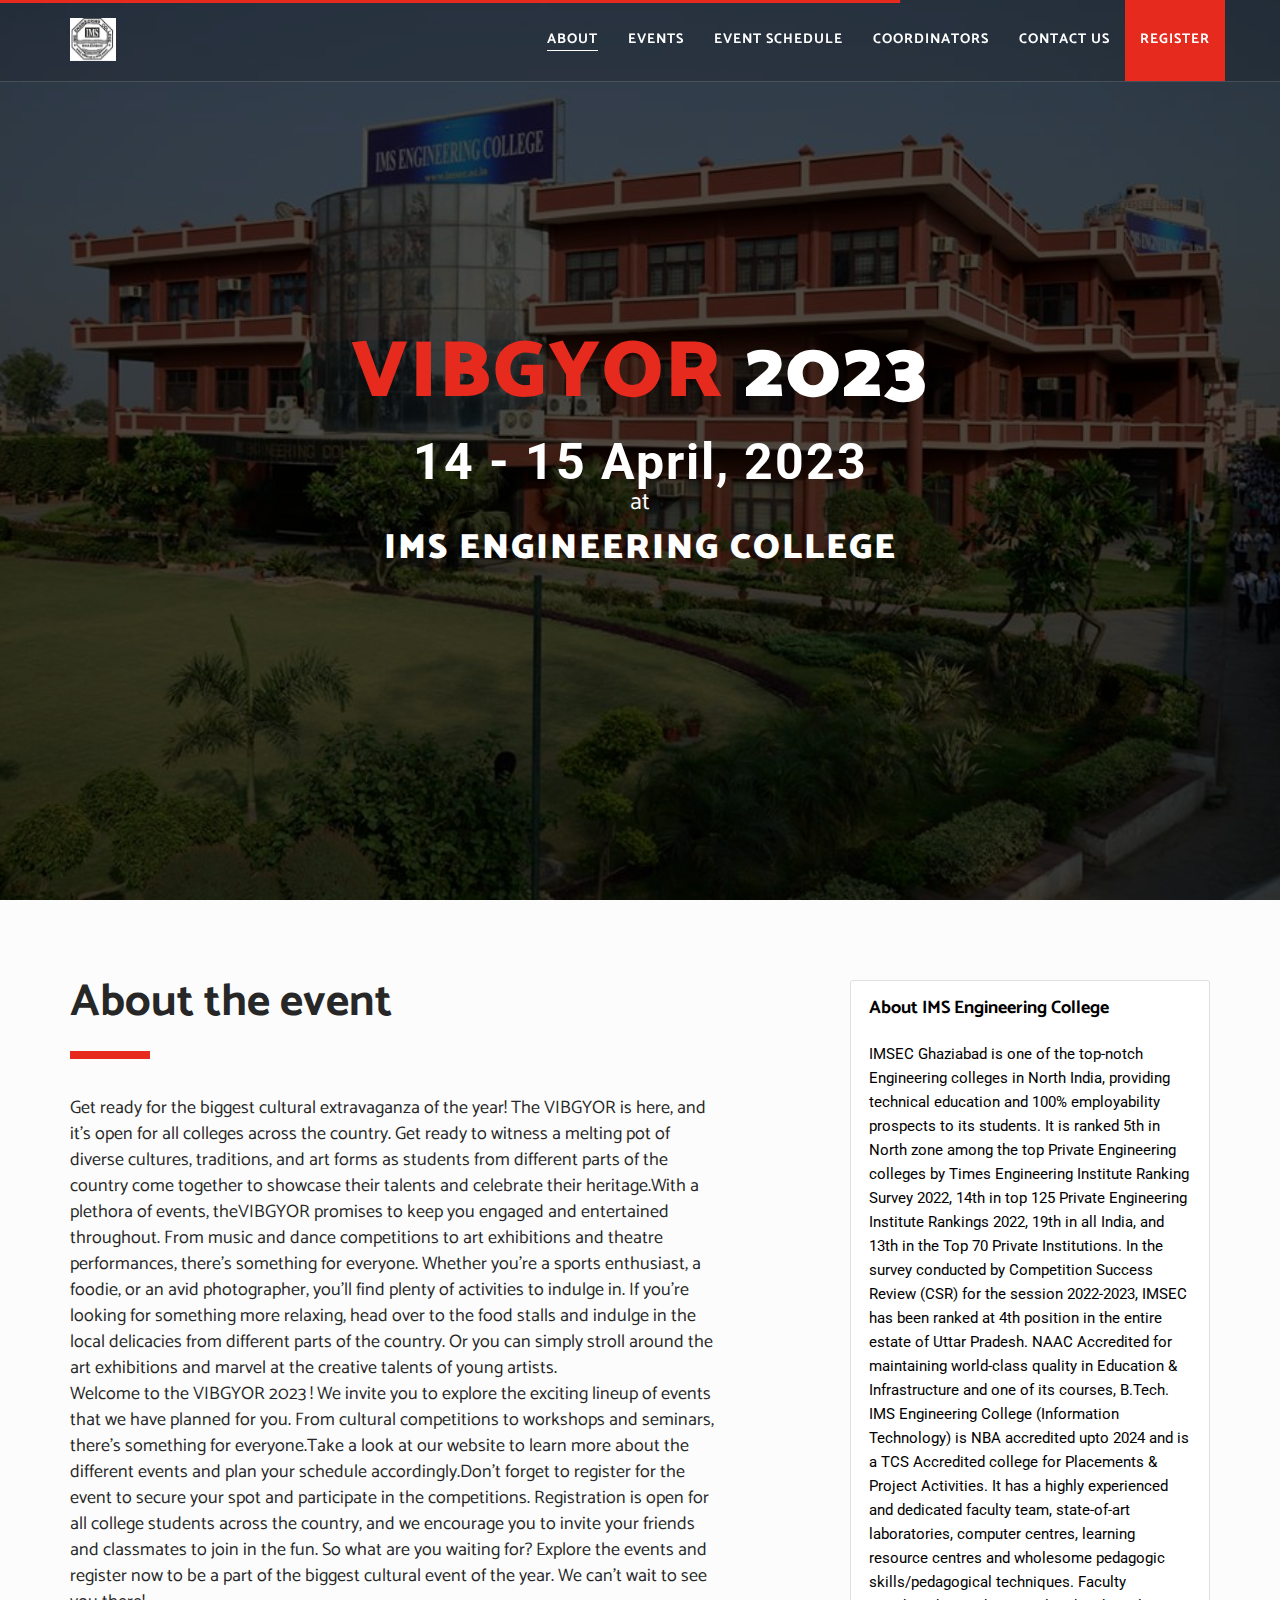
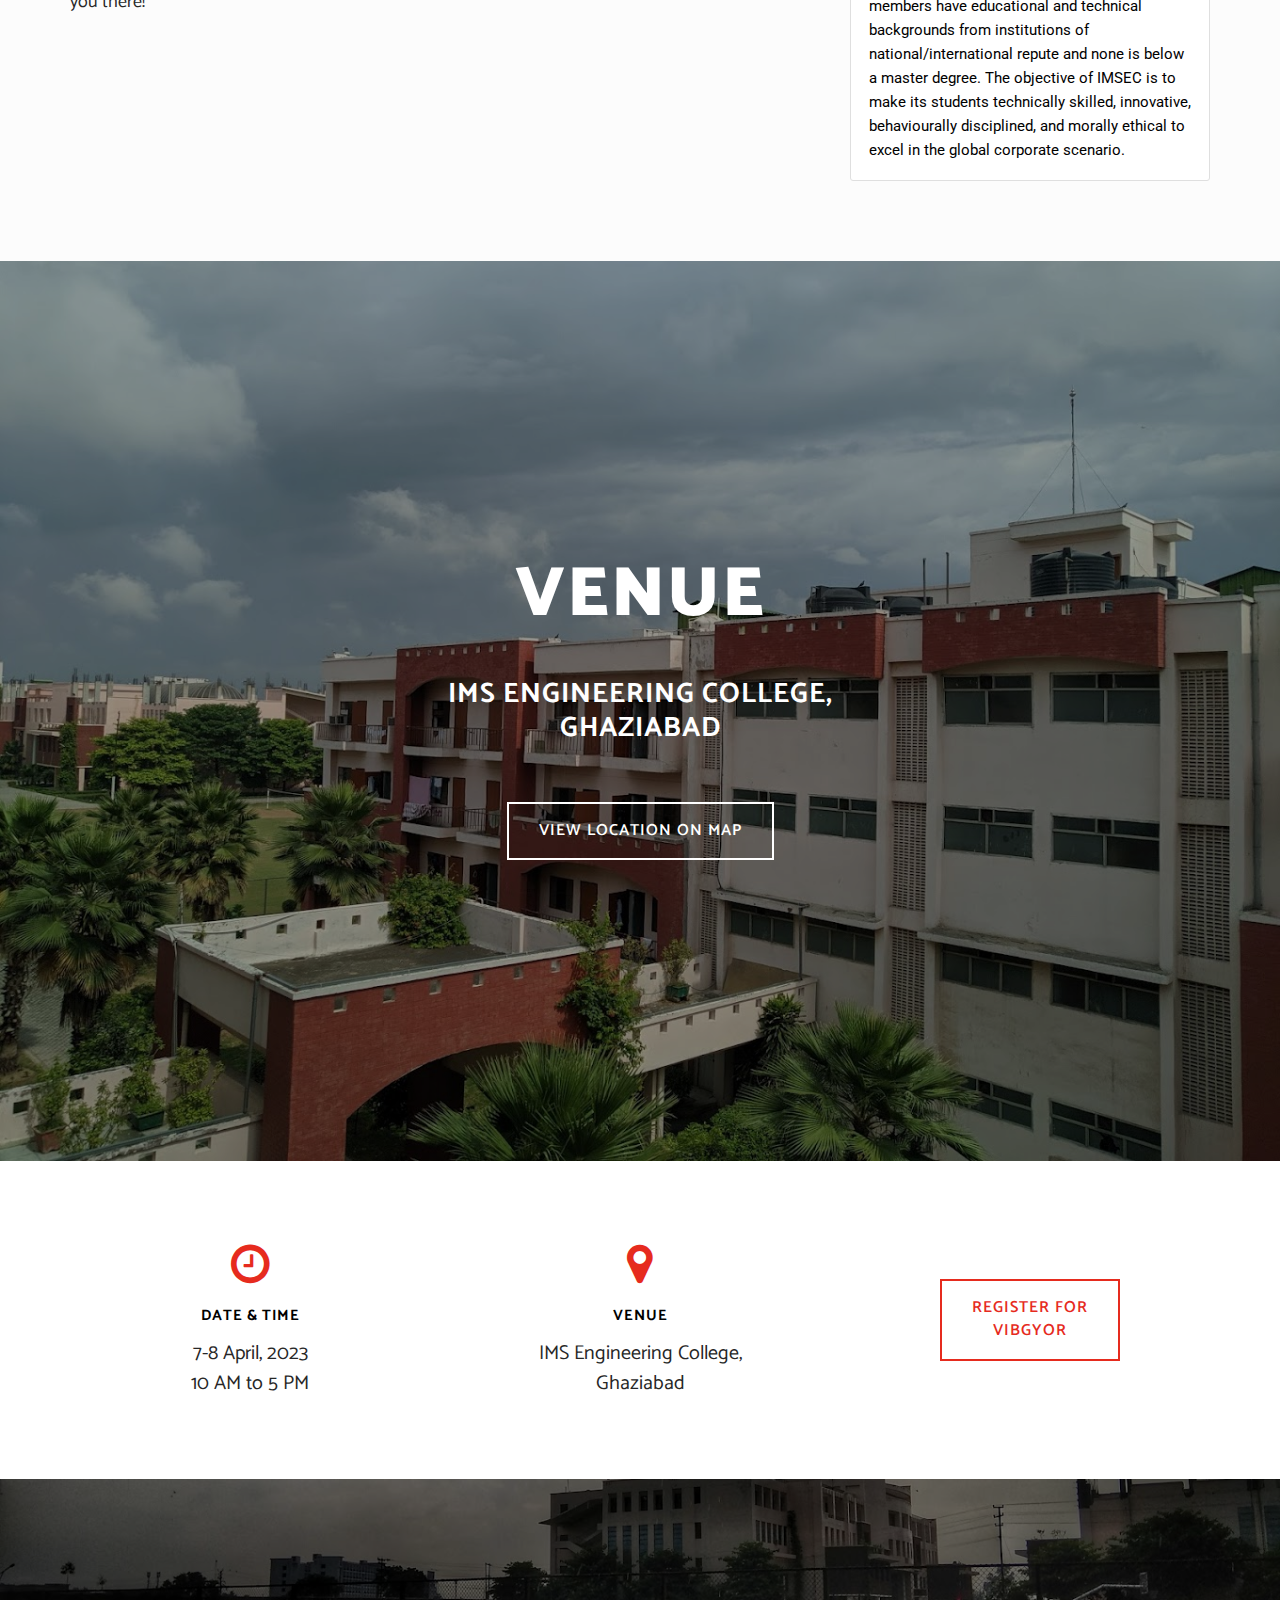
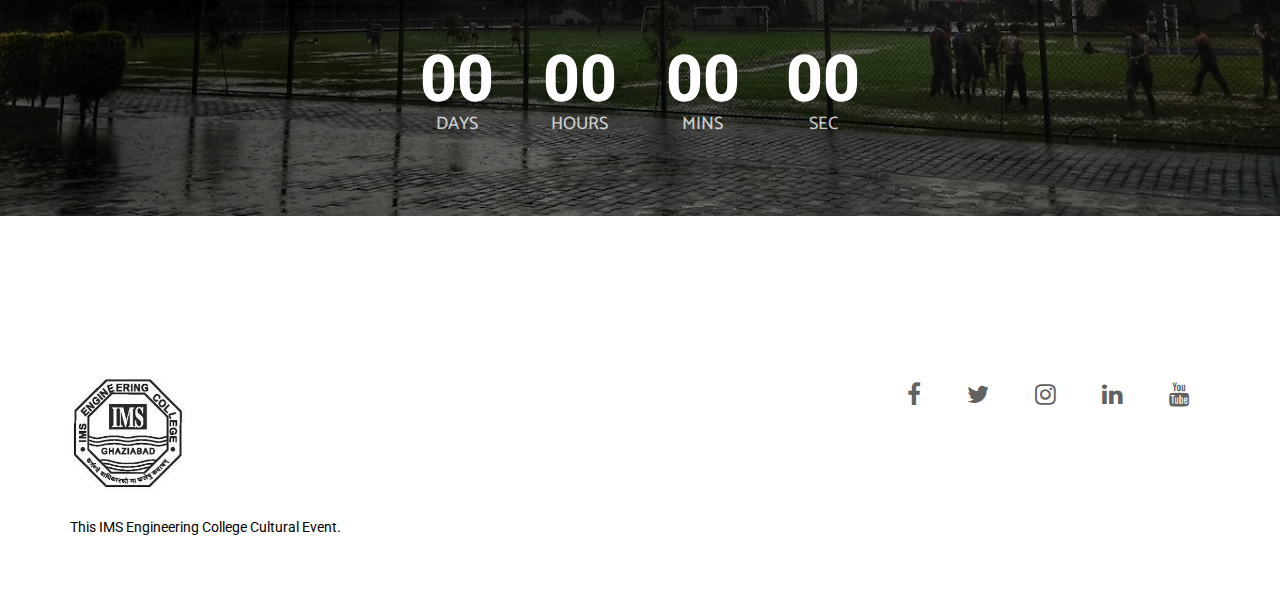
==== commit 52be505d: "Update index.html" ====
--- a/index.html
+++ b/index.html
@@ -113,7 +113,7 @@
                     </h2>
                     <br>
                     <h3 class="font-weight-700 letter-spacing-2 text-white xs-title-large sm-title-extra-large title-extra-large-3">
-                      7 - 8 April, 2023
+                    14 - 15 April, 2023
                     </h3>
                     <p class="font-family-alt text-white sm-title-small title-medium">
                       at
@@ -149,7 +149,7 @@
                     </h2>
                     <br>
                     <h3 class="font-weight-700 letter-spacing-2 text-white xs-title-large sm-title-extra-large title-extra-large-3">
-                      7 - 8 April, 2023
+                      14 - 15 April, 2023
                     </h3>
                     <p class="font-family-alt text-white sm-title-small title-medium">
                       at
@@ -186,7 +186,7 @@
                     </h2>
                     <br>
                     <h3 class="font-weight-700 letter-spacing-2 text-white xs-title-large sm-title-extra-large title-extra-large-3">
-                      7 - 8 April, 2023
+14 - 15 April, 2023
                     </h3>
                     <p class="font-family-alt text-white sm-title-small title-medium">
                       at
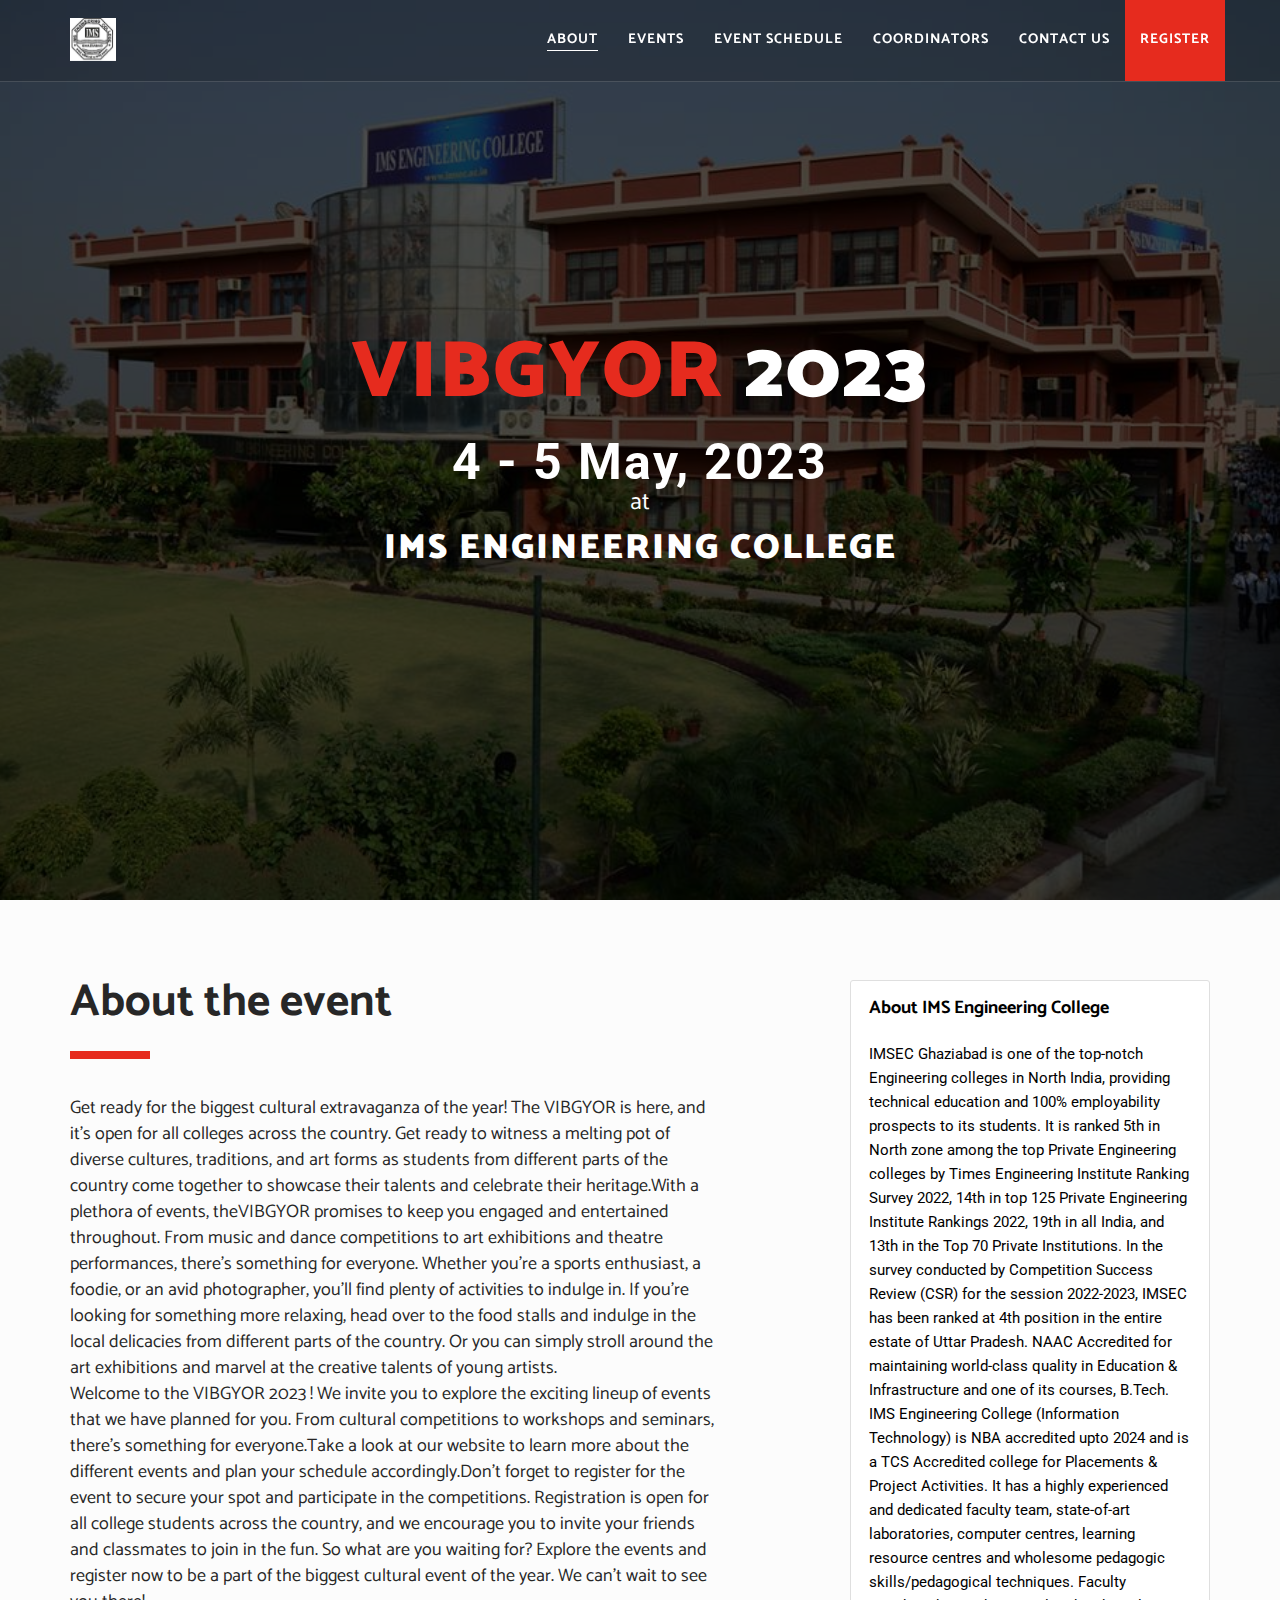
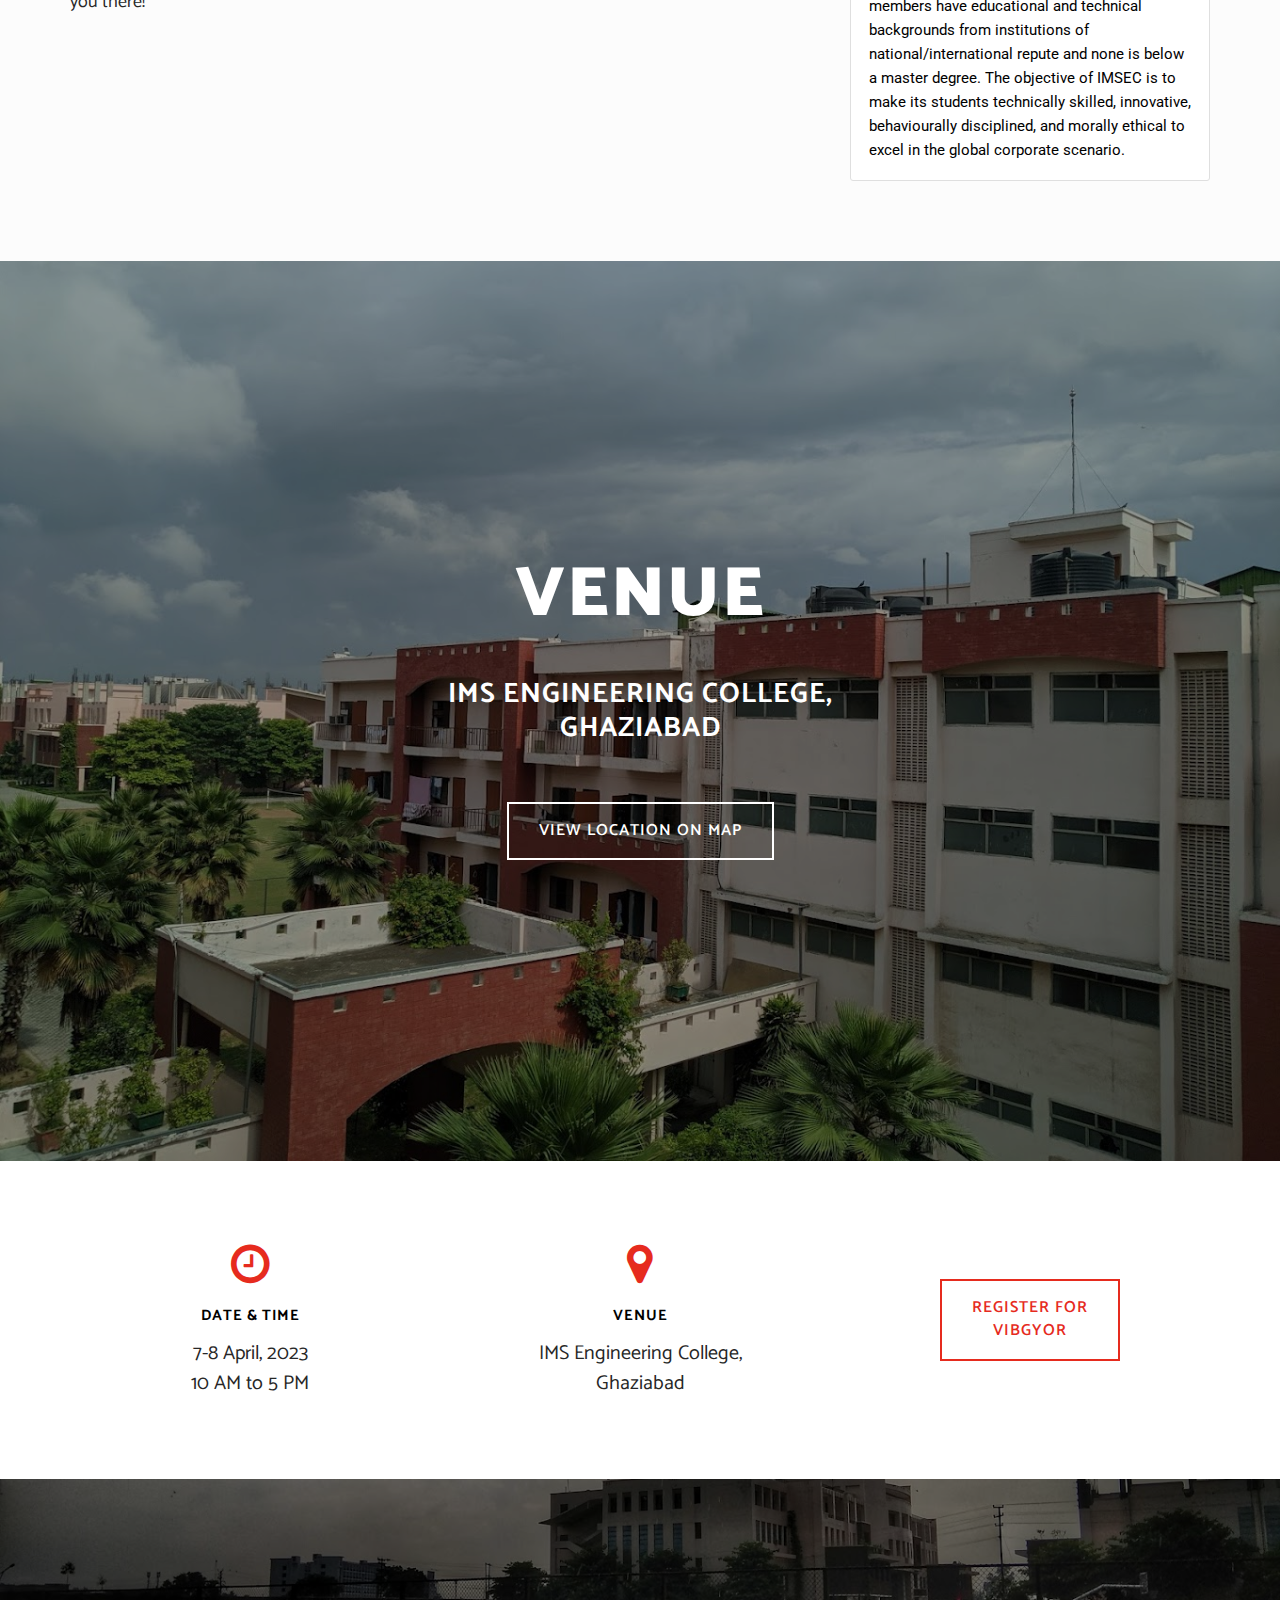
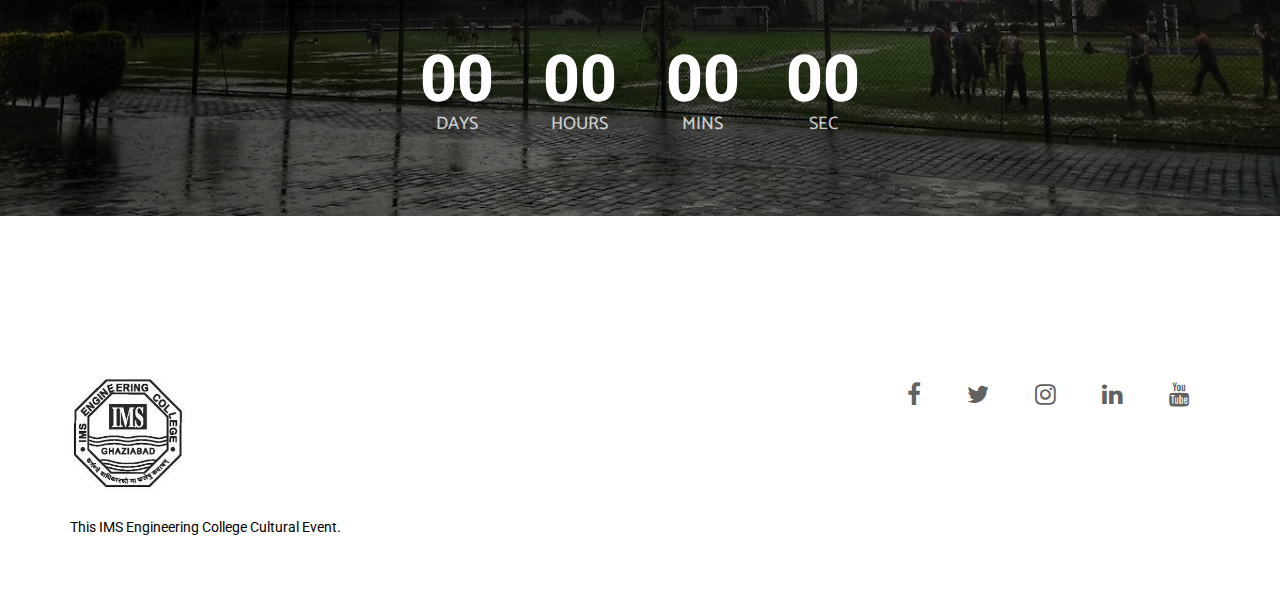
==== commit e686a259: "Update index.html" ====
--- a/index.html
+++ b/index.html
@@ -81,7 +81,7 @@
             <li><a href="LIST/Responsibility.html" class="line-height-unset">Coordinators</a></li>
             <li><a href="contact/index.html" class="line-height-unset">Contact Us</a></li>
             <li class="bg-base-color">
-              <a href="./404.html" class="line-height-unset width-100">
+              <a href="https://forms.gle/oJtYSbTm8UqDzaXH8" class="line-height-unset width-100">
                 Register
               </a>
             </li>
@@ -113,7 +113,7 @@
                     </h2>
                     <br>
                     <h3 class="font-weight-700 letter-spacing-2 text-white xs-title-large sm-title-extra-large title-extra-large-3">
-                    14 - 15 April, 2023
+                   4 - 5 May, 2023
                     </h3>
                     <p class="font-family-alt text-white sm-title-small title-medium">
                       at
@@ -149,7 +149,7 @@
                     </h2>
                     <br>
                     <h3 class="font-weight-700 letter-spacing-2 text-white xs-title-large sm-title-extra-large title-extra-large-3">
-                      14 - 15 April, 2023
+                      4 - 5 May, 2023
                     </h3>
                     <p class="font-family-alt text-white sm-title-small title-medium">
                       at
@@ -186,7 +186,7 @@
                     </h2>
                     <br>
                     <h3 class="font-weight-700 letter-spacing-2 text-white xs-title-large sm-title-extra-large title-extra-large-3">
-14 - 15 April, 2023
+4 - 5 May, 2023
                     </h3>
                     <p class="font-family-alt text-white sm-title-small title-medium">
                       at
@@ -328,7 +328,7 @@
         <!-- //.col-sm-4 -->
 
         <div id="banner-registration" class="col-sm-4 xs-margin-8 xs-no-margin-bottom xs-no-margin-rl text-center">
-          <a href="./404.html" class="btn btn-outline-base-color sm-btn-medium btn-large no-margin-rl">
+          <a href="https://forms.gle/oJtYSbTm8UqDzaXH8" class="btn btn-outline-base-color sm-btn-medium btn-large no-margin-rl">
             <span>Register For<br> VIBGYOR</span>
           </a>
         </div>
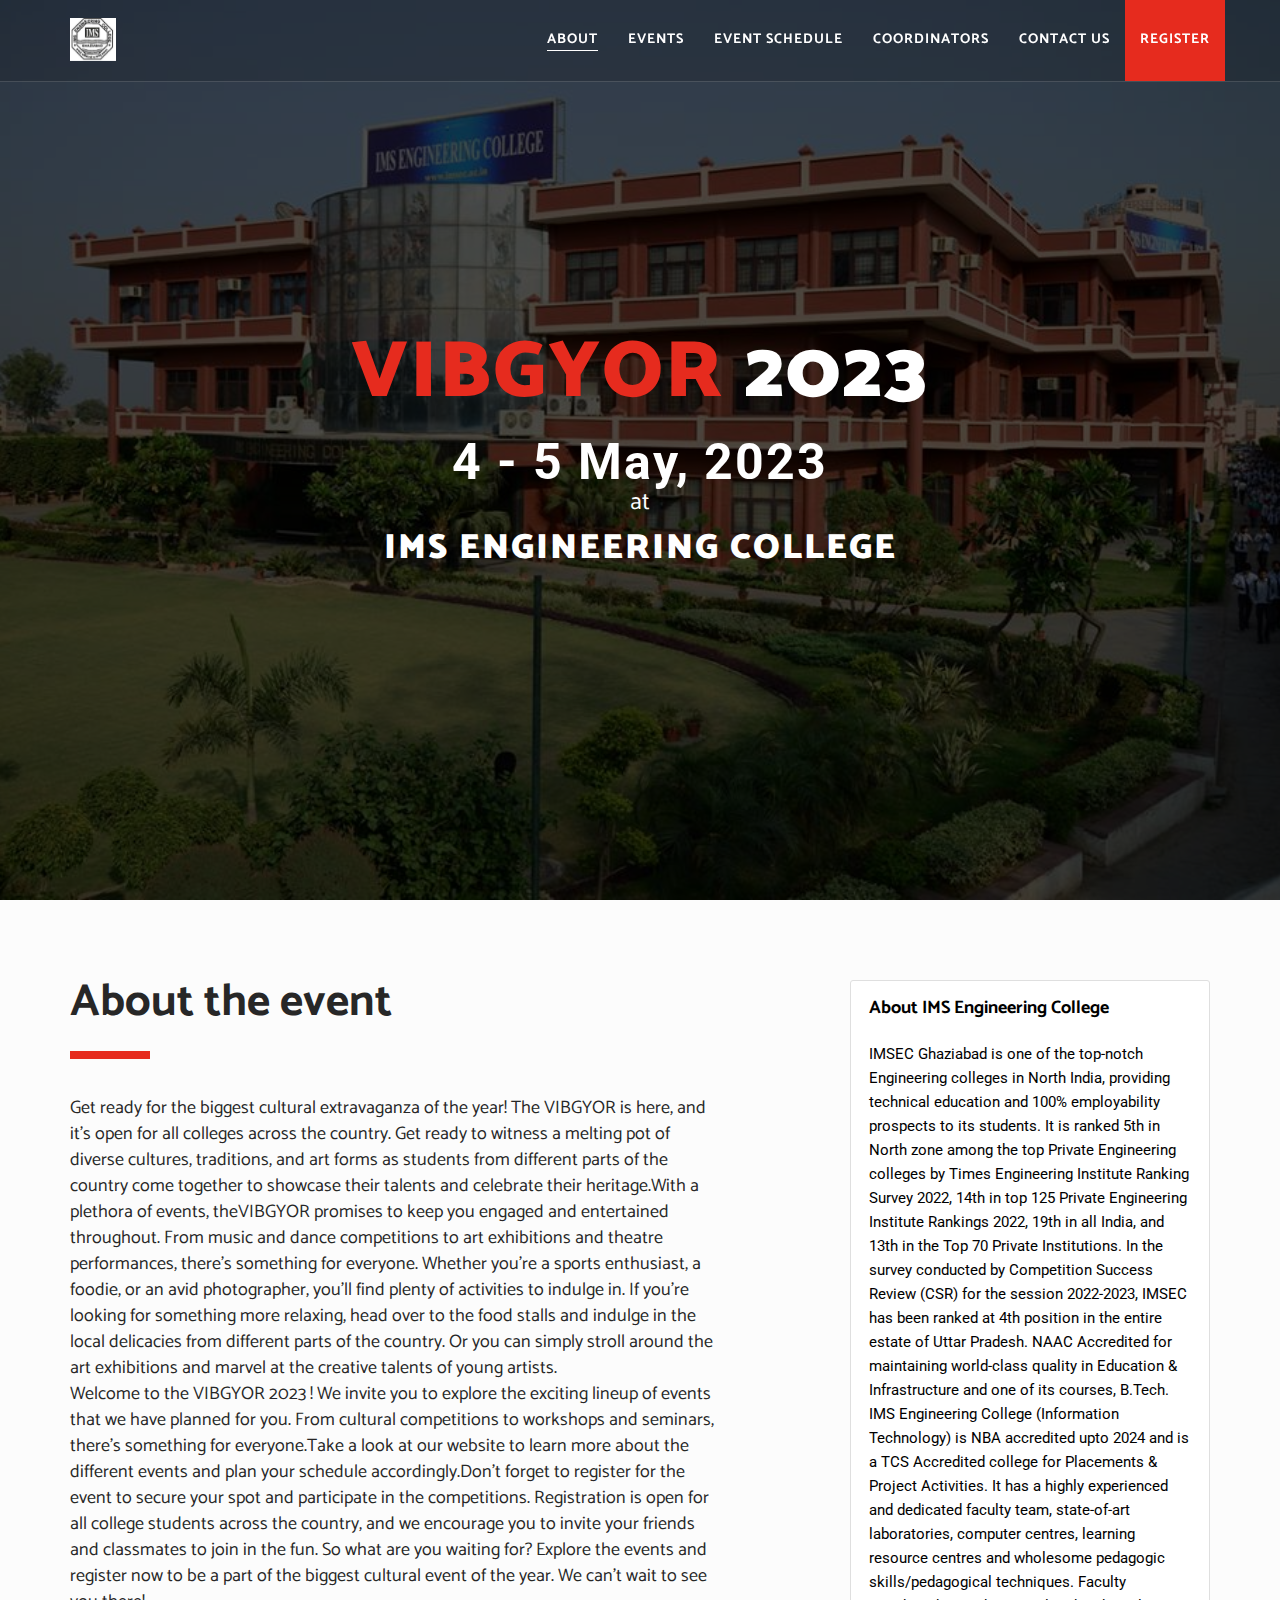
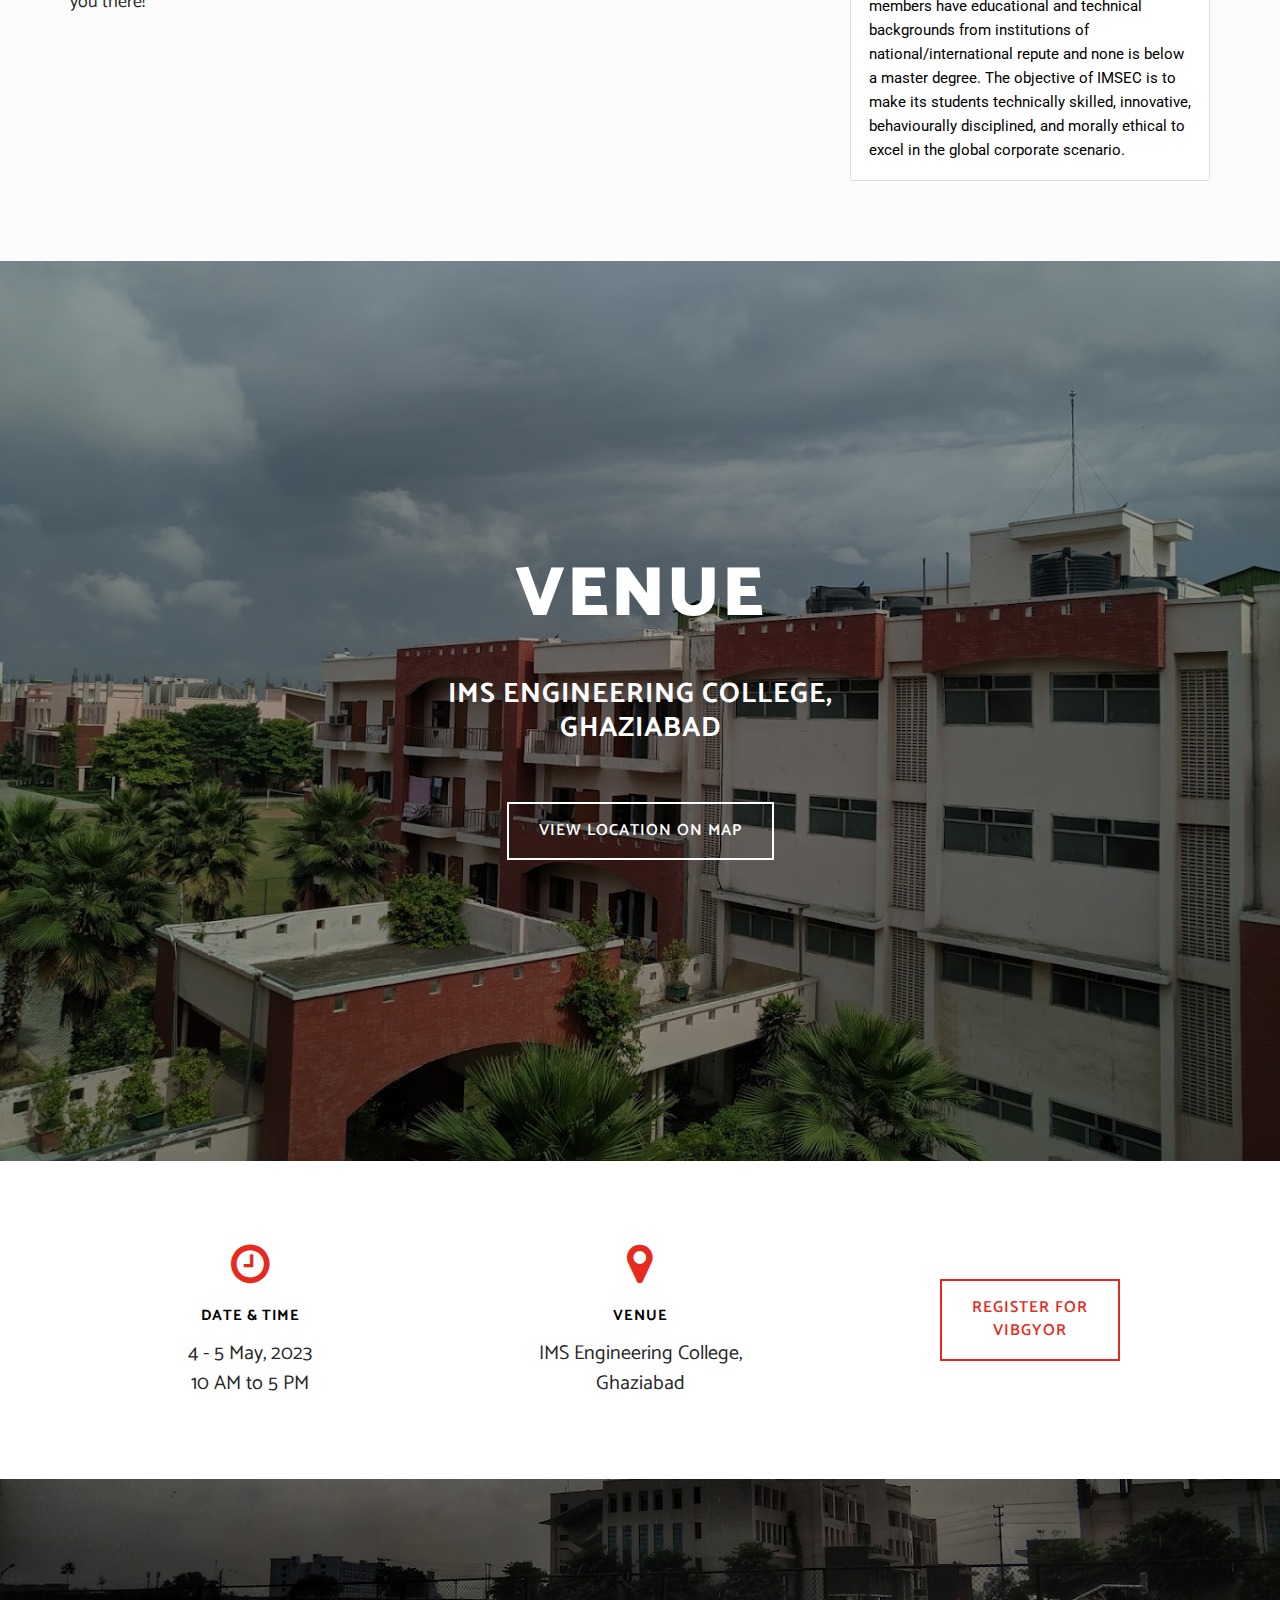
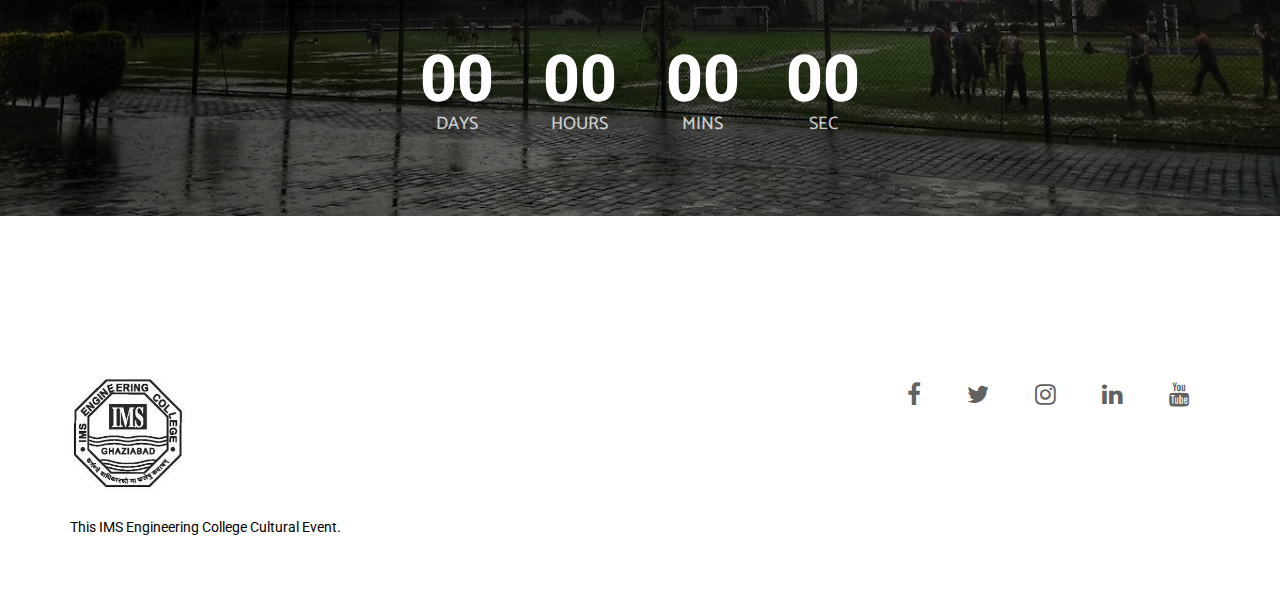
==== commit 5c8a2dc5: "Update index.html" ====
--- a/index.html
+++ b/index.html
@@ -309,7 +309,7 @@
             Date &amp; Time
           </span>
           <p class="margin-3 font-family-alt no-margin-bottom no-margin-rl title-small text-gray-dark-2">
-            7-8 April, 2023<br>
+            4 - 5 May, 2023<br>
             10 AM to 5 PM
           </p>
         </div>
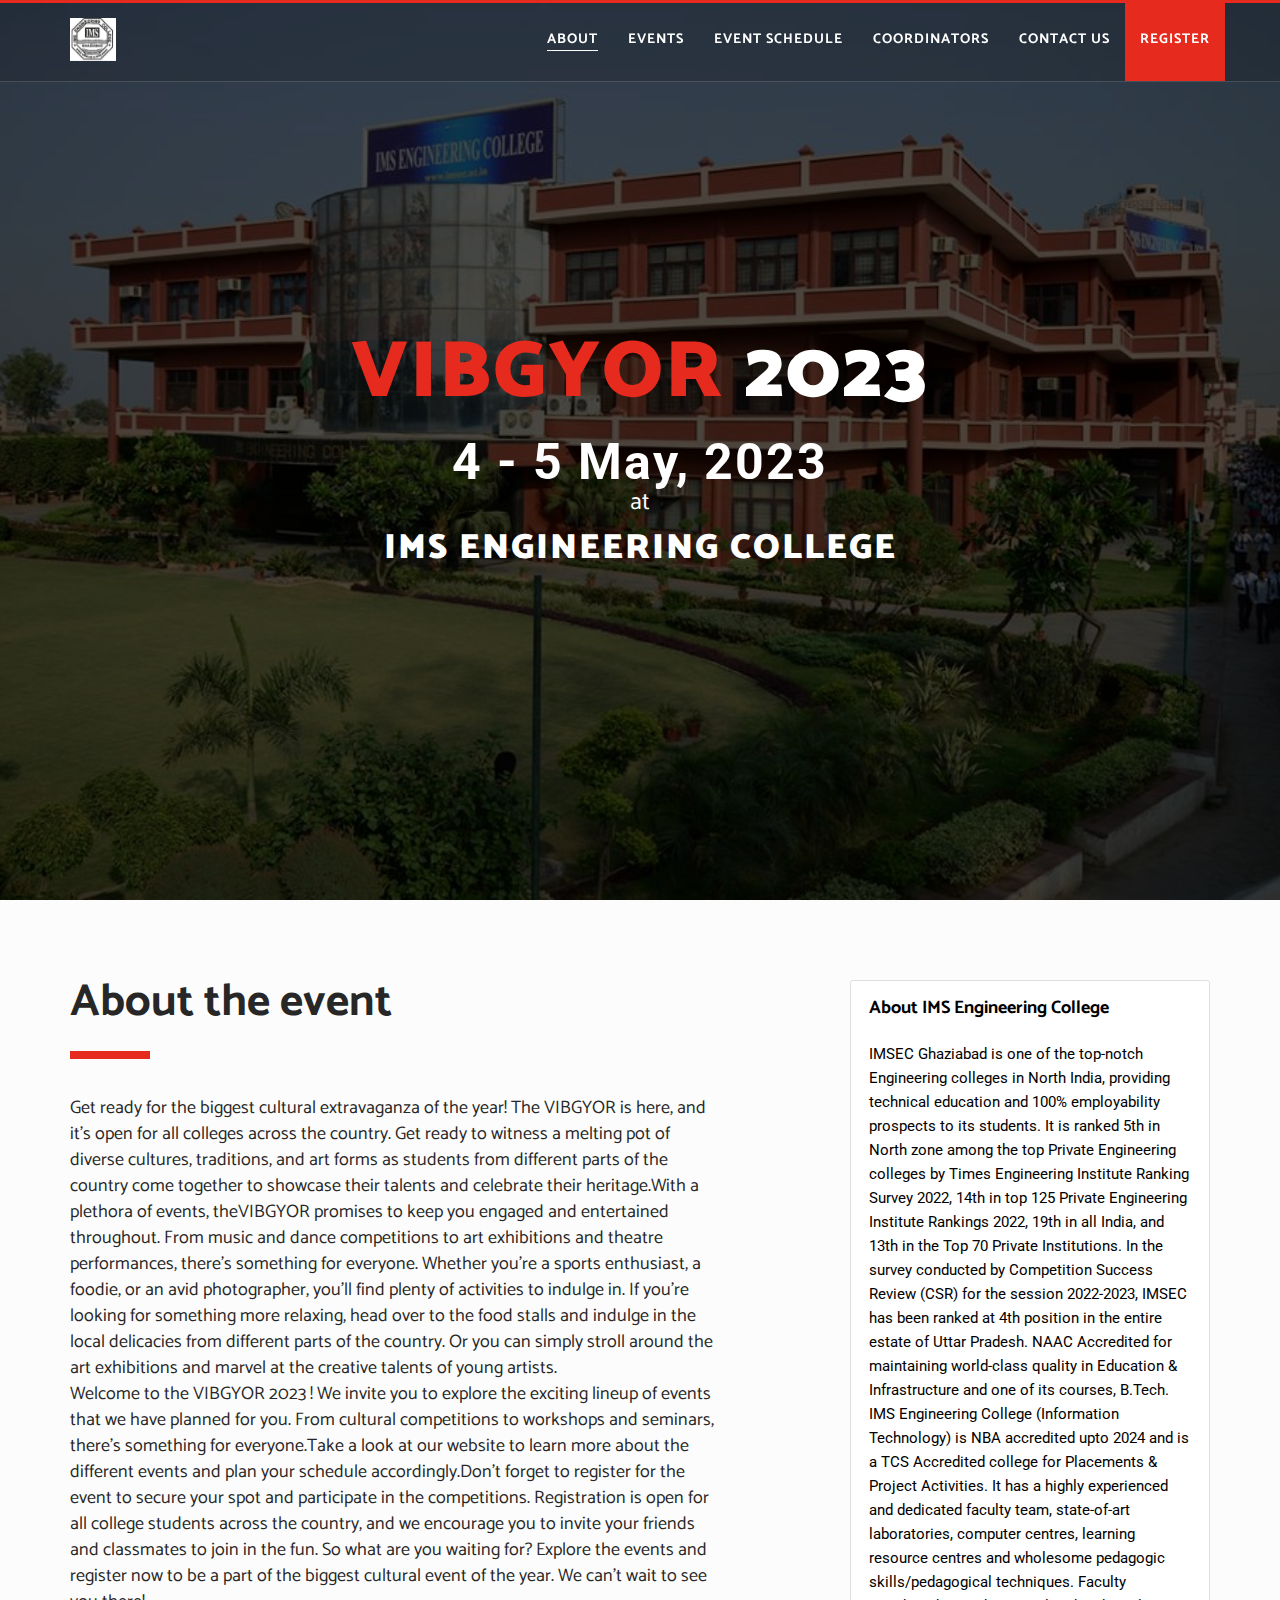
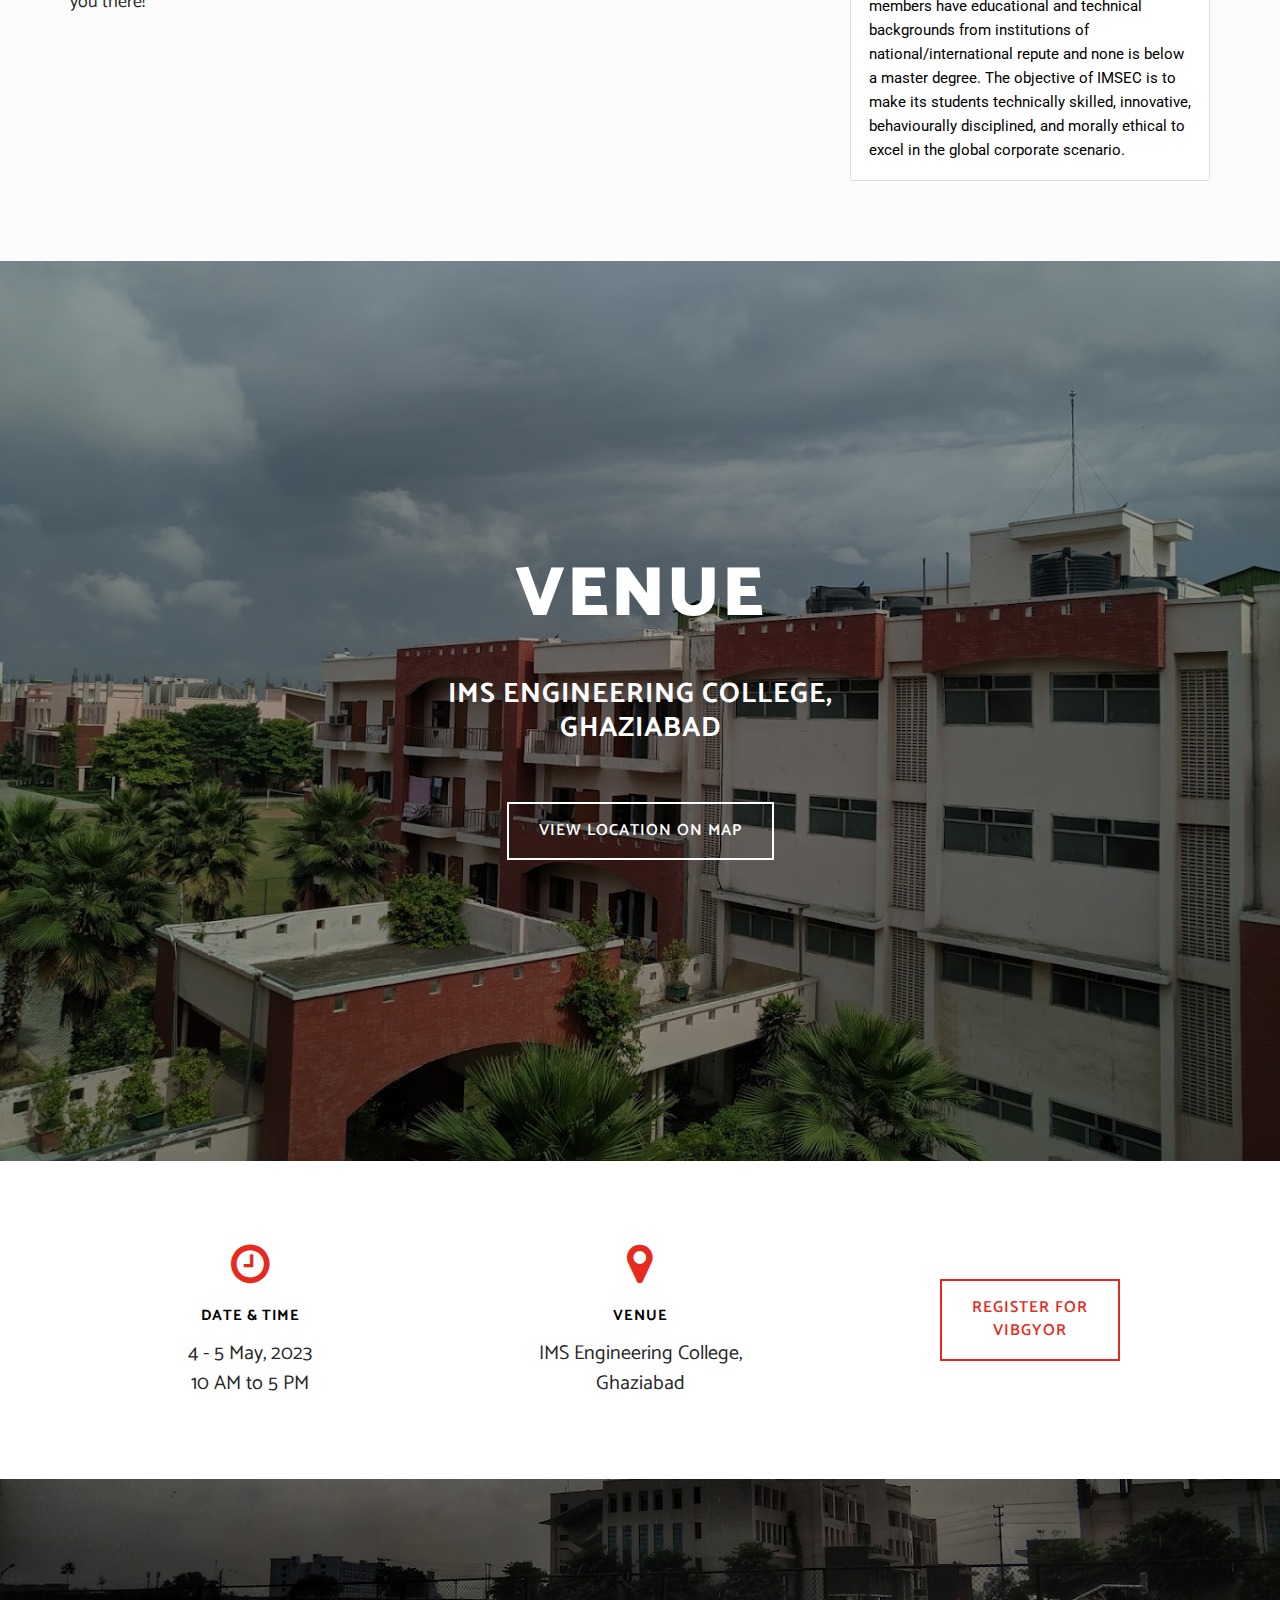
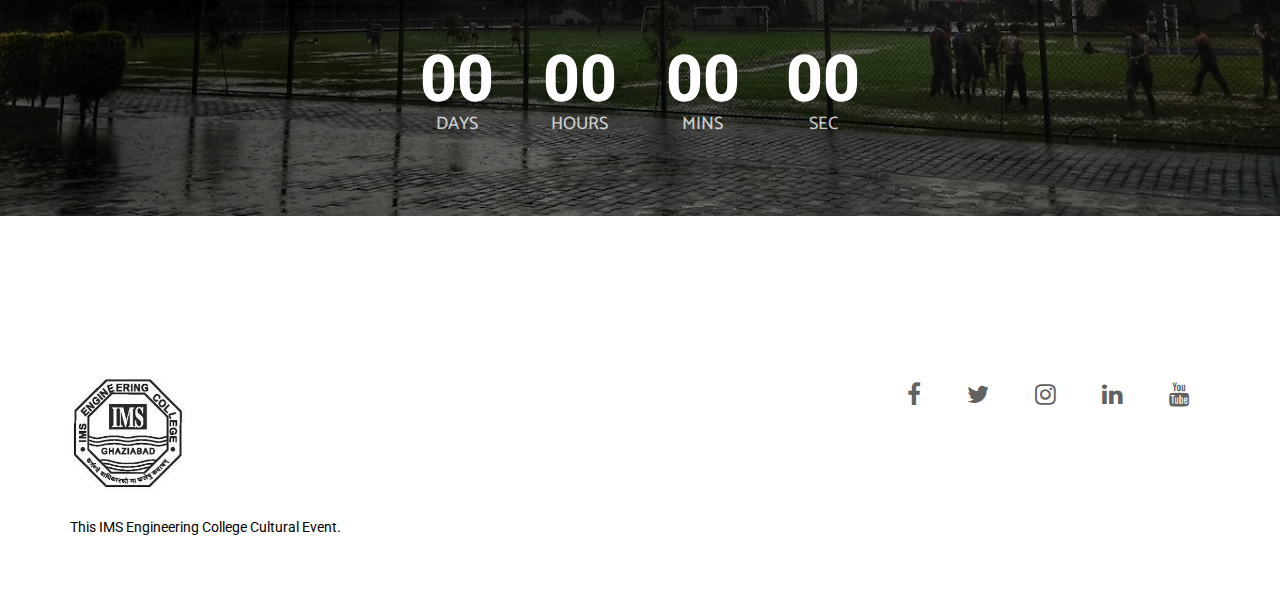
==== commit 00b58e32: "Update index.html" ====
--- a/index.html
+++ b/index.html
@@ -11,22 +11,8 @@
   <!-- Title, icon, description and keywords -->
   <title>VIBGYOR</title>
   <link rel="shortcut icon" href="res/images/ims.jpg">
-  <meta name="description" content="TEDxJMI, x = independently organised TED event. Igniting Minds. This October, at Jamia Millia Islamia.">
-  <meta name="keywords" content="TEDx, JMI, Jamia Millia Islamia, New Delhi, event, talks">
-
-  <!-- Social media tags -->
-  <!-- Open Graph -->
-  <meta property="og:title" content="TEDxJMI">
-  <meta property="og:description" content="Igniting Minds. This October, at Jamia Millia Islamia.">
-  <meta property="og:image" content="https://tedxjmi.com/res/images/logos/light-social.jpg">
-  <meta property="og:url" content="https://tedxjmi.com">
-  <!-- Twitter -->
-  <meta name="twitter:card" content="summary_large_image">
-  <meta name="twitter:site" content="@TEDx_JMI">
-  <!-- Google+ -->
-  <meta itemprop="name" content="TEDxJMI">
-  <meta itemprop="description" content="Igniting Minds. This October, at Jamia Millia Islamia.">
-  <meta itemprop="image" content="https://tedxjmi.com/res/images/logos/light-social.jpg">
+ 
+
 
   <!-- Browser themes -->
   <meta name="theme-color" content="#000">
